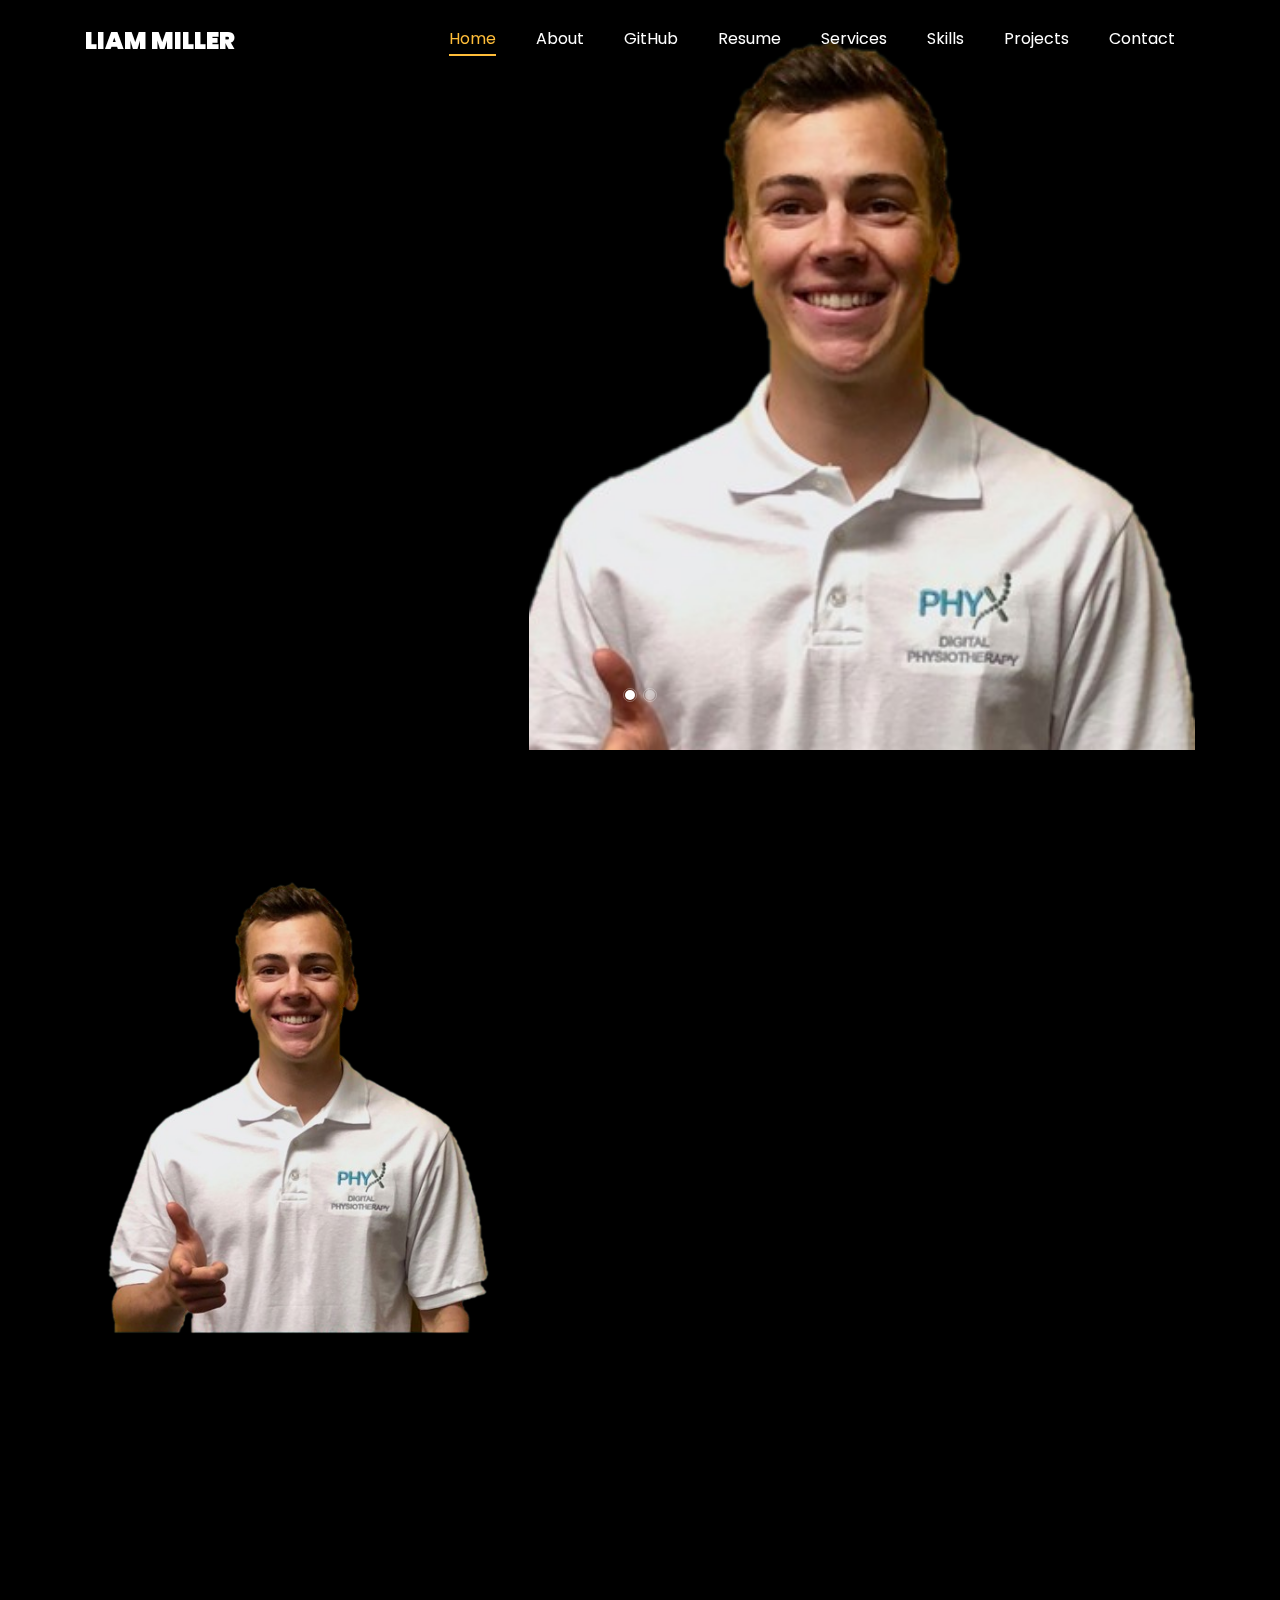
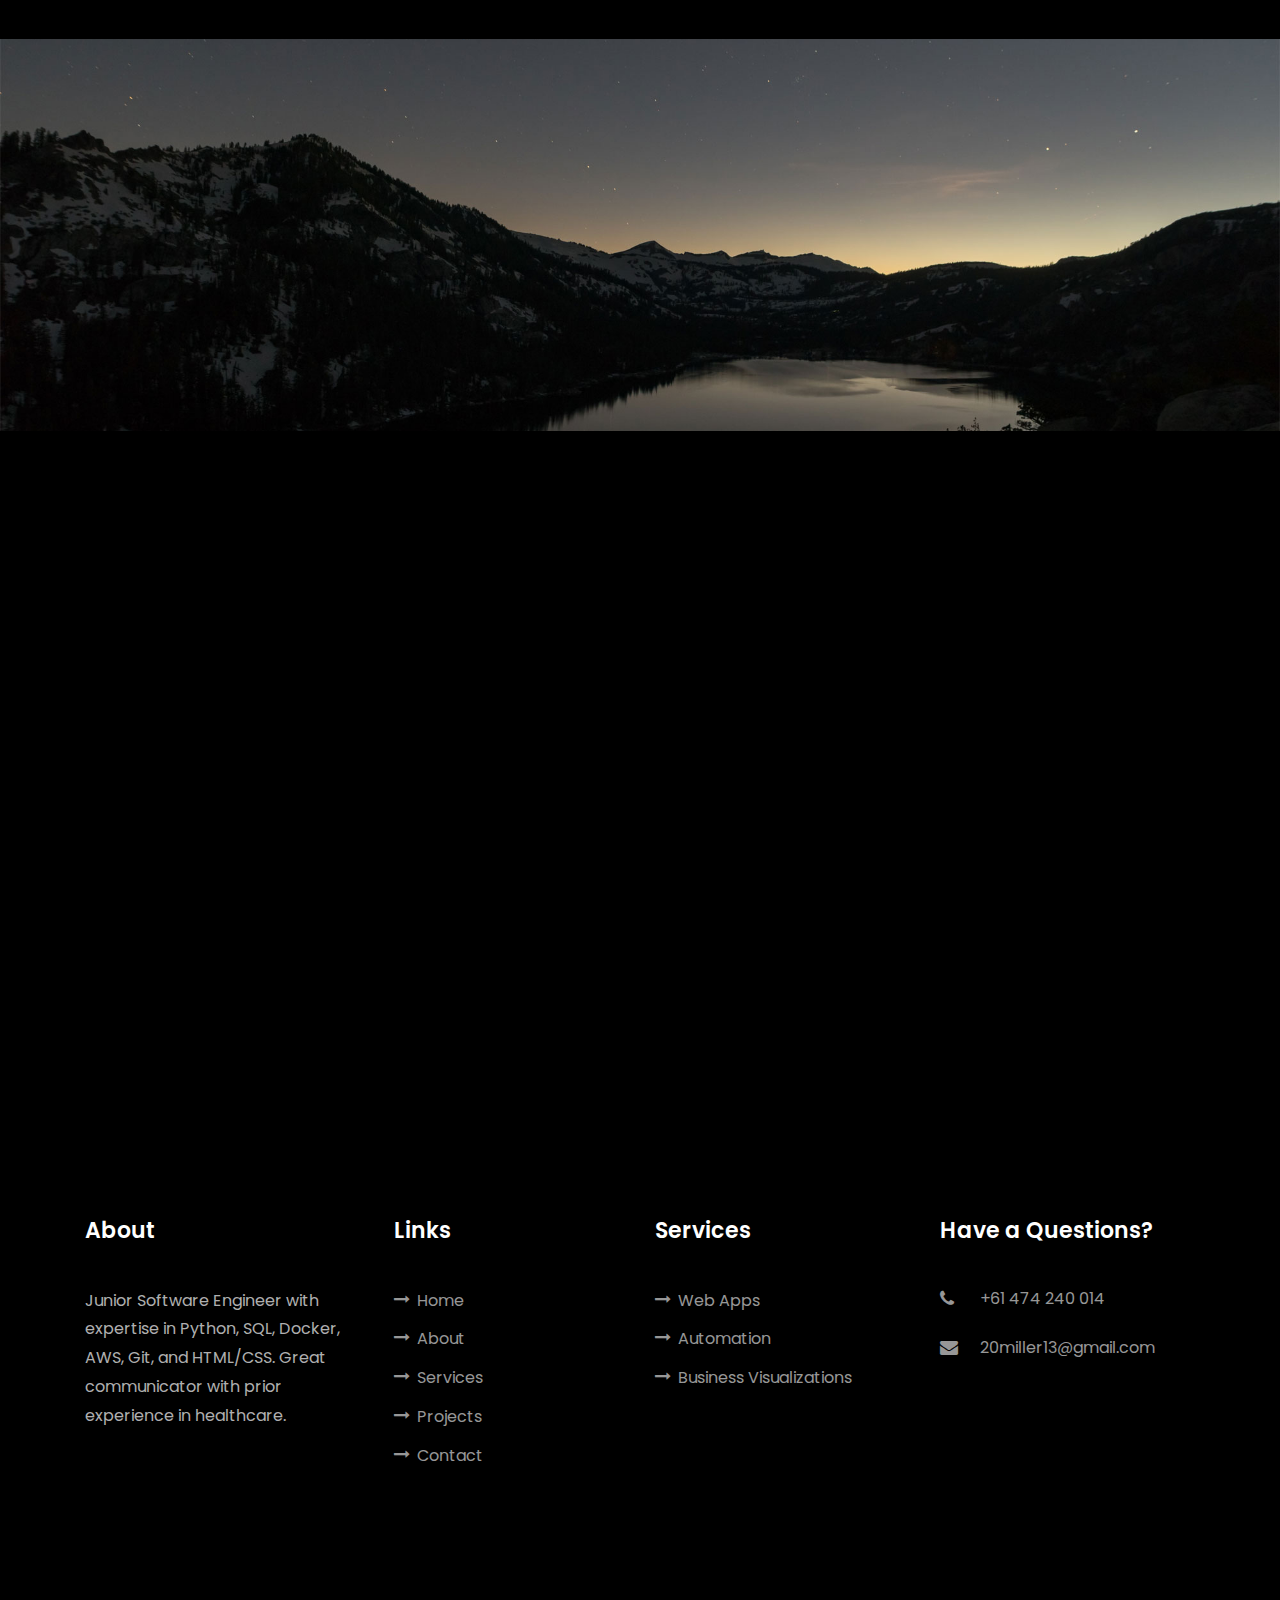
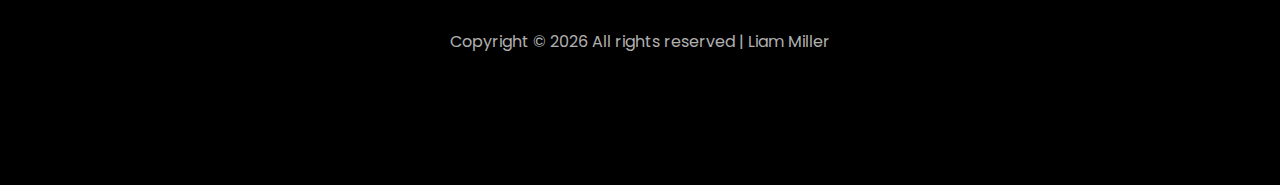
==== index.html @ c11f178f "Fix typo in email" ====
<!DOCTYPE html>
<html lang="en">
  <head>
    <title>Liam Miller - Developer</title>
    <meta charset="utf-8" />
    <meta
      name="viewport"
      content="width=device-width, initial-scale=1, shrink-to-fit=no"
    />

    <link
      href="https://fonts.googleapis.com/css?family=Poppins:100,200,300,400,500,600,700,800,900"
      rel="stylesheet"
    />

    <link rel="stylesheet" href="css/open-iconic-bootstrap.min.css" />
    <link rel="stylesheet" href="css/animate.css" />

    <link rel="stylesheet" href="css/owl.carousel.min.css" />
    <link rel="stylesheet" href="css/owl.theme.default.min.css" />
    <link rel="stylesheet" href="css/magnific-popup.css" />

    <link rel="stylesheet" href="css/aos.css" />

    <link rel="stylesheet" href="css/ionicons.min.css" />

    <link rel="stylesheet" href="css/flaticon.css" />
    <link rel="stylesheet" href="css/icomoon.css" />
    <link rel="stylesheet" href="css/style.css" />
	<link rel="icon" type="image/x-icon" href="images/favicon.ico">

</head>
  <body data-spy="scroll" data-target=".site-navbar-target" data-offset="300">
    <nav
      class="navbar navbar-expand-lg navbar-dark ftco_navbar ftco-navbar-light site-navbar-target"
      id="ftco-navbar"
    >
      <div class="container">
        <a class="navbar-brand" href="index.html">Liam Miller</a>
        <button
          class="navbar-toggler js-fh5co-nav-toggle fh5co-nav-toggle"
          type="button"
          data-toggle="collapse"
          data-target="#ftco-nav"
          aria-controls="ftco-nav"
          aria-expanded="false"
          aria-label="Toggle navigation"
        >
          <span class="oi oi-menu"></span> Menu
        </button>

        <div class="collapse navbar-collapse" id="ftco-nav">
          <ul class="navbar-nav nav ml-auto">
            <li class="nav-item">
              <a href="#home-section" class="nav-link"><span>Home</span></a>
            </li>
            <li class="nav-item">
              <a href="#about-section" class="nav-link"><span>About</span></a>
            </li>
            <li class="nav-item">
              <a href="https://github.com/phyxphysio" target='_blank' class="nav-link"><span>GitHub</span></a>
            </li>
            <li class="nav-item">
              <a href="#resume-section" class="nav-link"><span>Resume</span></a>
            </li>
            <li class="nav-item">
              <a href="#services-section" class="nav-link"
                ><span>Services</span></a
              >
            </li>
            <li class="nav-item">
              <a href="#skills-section" class="nav-link"><span>Skills</span></a>
            </li>
            <li class="nav-item">
              <a href="#projects-section" class="nav-link"
                ><span>Projects</span></a
              >
            </li>
            <li class="nav-item">
              <a href="#contact-section" class="nav-link"
                ><span>Contact</span></a
              >
            </li>
          </ul>
        </div>
      </div>
    </nav>
    <section id="home-section" class="hero">
      <div class="home-slider owl-carousel">
        <div class="slider-item">
          <div class="overlay"></div>
          <div class="container">
            <div
              class="row d-md-flex no-gutters slider-text align-items-end justify-content-end"
              data-scrollax-parent="true"
            >
              <div
                class="one-third js-fullheight order-md-last img"
                style="background-image: url(images/bg_1.png)"
              >
                <div class="overlay"></div>
              </div>
              <div
                class="one-forth d-flex align-items-center ftco-animate"
                data-scrollax=" properties: { translateY: '70%' }"
              >
                <div class="text">
                  <span class="subheading">Hello!</span>
                  <h1 class="mb-4 mt-3">I'm <span>Liam Miller</span></h1>
                  <h2 class="mb-4">A Freelance Software Developer</h2>
                  <p>
                    <a href="#contact-section" class="btn btn-primary py-3 px-4">Hire me</a>
                    <a
                      href="#projects-section"
                      class="btn btn-white btn-outline-white py-3 px-4"
                      >My Projects</a
                    >
                  </p>
                </div>
              </div>
            </div>
          </div>
        </div>

        <div class="slider-item">
          <div class="overlay"></div>
          <div class="container">
            <div
              class="row d-flex no-gutters slider-text align-items-end justify-content-end"
              data-scrollax-parent="true"
            >
              <div
                class="one-third js-fullheight order-md-last img"
                style="background-image: url(images/bg_2.png)"
              >
                <div class="overlay"></div>
              </div>
              <div
                class="one-forth d-flex align-items-center ftco-animate"
                data-scrollax=" properties: { translateY: '70%' }"
              >
                <div class="text">
                  <span class="subheading">Hello!</span>
                  <h1 class="mb-4 mt-3">
                    I'm a <span>software developer</span> based in Sydney
                  </h1>
                  <p>
                    <a href="contact-section" class="btn btn-primary py-3 px-4">Hire me</a>
                    <a
                      href="projects-section"
                      class="btn btn-white btn-outline-white py-3 px-4"
                      >My Projects</a
                    >
                  </p>
                </div>
              </div>
            </div>
          </div>
        </div>
      </div>
    </section>

    <section class="ftco-about img ftco-section ftco-no-pb" id="about-section">
      <div class="container">
        <div class="row d-flex">
          <div class="col-md-6 col-lg-5 d-flex">
            <div class="img-about img d-flex align-items-stretch">
              <div class="overlay"></div>
              <div
                class="img d-flex align-self-stretch align-items-center"
                style="background-image: url(images/bg_1.png)"
              ></div>
            </div>
          </div>
          <div class="col-md-6 col-lg-7 pl-lg-5 pb-5">
            <div class="row justify-content-start pb-3">
              <div class="col-md-12 heading-section ftco-animate">
                <h1 class="big">About</h1>
                <h2 class="mb-4">About Me</h2>
                <p>
                  I'm a Junior Software Engineer with expertise using Python,
                  JavaScript, HTML/CSS, SQL, Docker, AWS, and Git to build web
                  apps, APIs, and visualizations. I love working with others,
                  and have prior experience in healthcare.
                </p>
                <ul class="about-info mt-4 px-md-0 px-2"></ul>
              </div>
            </div>
            <div class="counter-wrap ftco-animate d-flex mt-md-3">
              <div class="text">
                <p class="mb-4">
                  <span class="number" data-number="26	">0</span>
                  <span>Project complete</span>
                </p>
                <p>
                  <a
                    href="static/liam_miller_cv.docx"
                    class="btn btn-primary py-3 px-3"
                    >Download CV</a
                  >
                </p>
              </div>
            </div>
          </div>
        </div>
      </div>
    </section>

    <section class="ftco-section ftco-no-pb" id="resume-section">
      <div class="container">
        <div class="row justify-content-center pb-5">
          <div class="col-md-10 heading-section text-center ftco-animate">
            <h1 class="big big-2">Resume</h1>
            <h2 class="mb-4">Resume</h2>
            <p>
              I’m a Bachelor of Physiotherapy (Honours First Class) graduate
              from the University of Otago with experience writing
              well-designed, modern, and maintainable code.
            </p>
          </div>
        </div>
        <div class="row">
          <div class="col-md-6">
            <div class="resume-wrap ftco-animate">
              <span class="date">2022-Present</span>
              <h2>Freelance Software Developer<br /></h2>
              <span class="position">Sydney, NSW</span>
              <p class="mt-4">
                As a freelance software developer, I specialize in crafting
                tailored web applications that streamline the operations and
                enhance the revenue of local businesses, focusing on
                user-friendly online forms and exclusive content areas. My
                process involves meticulous planning, building, testing, and
                deploying robust web solutions, while maintaining open lines of
                communication with stakeholders to ensure their needs are met.
                Committed to quality, I write clean, efficient, and maintainable
                code, delivering well-designed projects that combine
                functionality with superior design.
              </p>
            </div>
            <div class="resume-wrap ftco-animate">
              <span class="date">2019-2022</span>
              <h2>Founder</h2>
              <span class="position">Phyx Limited</span>
              <p class="mt-4">
                As a startup founder, I spearheaded the design of an innovative
                mobile app delivering customized physiotherapy exercises,
                enhancing patient engagement and rehabilitation outcomes. I
                orchestrated the development of a comprehensive website and CMS,
                coupled with a targeted marketing strategy to expand our user
                base. My role involved active collaboration with a team of
                skilled software developers, guiding the mobile app's
                development and deployment to ensure seamless user experiences
                and high-quality service delivery.
              </p>
            </div>

            <div class="resume-wrap ftco-animate">
              <span class="date">2014-2017</span>
              <h2>
                Bachelor of Physiotherapy <br /><span style="font-style: italic"
                  >Honours First Class</span
                >
              </h2>
              <span class="position">University of Otago</span>
              <p class="mt-4">
                My degree, with its strong emphasis on research, complements my
                tech skills by fostering a deep understanding of literature
                review and synthesis, enhancing my ability to evaluate and
                integrate complex information—a vital skill in software
                development. The hands-on experience with data acquisition and
                manipulation refined my analytical abilities, preparing me to
                handle large datasets and perform data-driven decision-making in
                technology projects. Presenting research results honed my
                communication skills, enabling me to effectively articulate
                complex technical concepts to diverse audiences, a key asset in
                the collaborative world of tech.
              </p>
            </div>
          </div>

          <div class="col-md-6">
            <div class="resume-wrap ftco-animate">
              <span class="date">2020-2023</span>
              <h2>Professional Practice Fellow</h2>
              <span class="position">University of Otago</span>
              <p class="mt-4">
                In my role as a Professional Practice Fellow, I enriched my
                technical skills by educating undergraduate students in
                physiotherapy clinical practices, blending medical knowledge
                with technology in healthcare education. Mentoring junior
                colleagues in clinical and teaching services, I honed my
                leadership and project management skills, crucial for navigating
                the multifaceted tech landscape. Additionally, I played a
                pivotal role in integrating new practice management software,
                enhancing clinic efficiency and digitizing patient data, which
                sharpened my technical acumen in software implementation and
                data management.
              </p>
            </div>
            <div class="resume-wrap ftco-animate">
              <span class="date">2018-2020</span>
              <h2>Physiotherapist</h2>
              <span class="position">Motion Health</span>
              <p class="mt-4">
                My physiotherapy background has uniquely equipped me for
                software development, enhancing my analytical skills and
                precision—key attributes for coding and problem-solving. The
                collaborative and continuous learning environment of healthcare
                has improved my teamwork and adaptability, crucial for
                navigating the dynamic tech landscape. Additionally, managing
                sensitive patient data instilled in me a strong understanding of
                data security, enriching my software projects with robust
                privacy practices.
              </p>
            </div>
          </div>
        </div>
        <div class="row justify-content-center mt-5">
          <div class="col-md-6 text-center ftco-animate">
            <p><a href="#" class="btn btn-primary py-4 px-5">Download CV</a></p>
          </div>
        </div>
      </div>
    </section>

    <section class="ftco-section" id="services-section">
      <div class="container">
        <div class="row justify-content-center py-5 mt-5">
          <div class="col-md-12 heading-section text-center ftco-animate">
            <h1 class="big big-2">Services</h1>
            <h2 class="mb-4">Services</h2>
            <p>
              Grow your business and get more done with custom web applications,
              automation tools, and visulazations.
            </p>
          </div>
        </div>
        <div class="row">
          <div class="col-md-4 text-center d-flex ftco-animate">
            <a href="#contact-section" class="services-1">
              <span class="icon">
                <i class="flaticon-analysis"></i>
              </span>
              <div class="desc">
                <h3 class="mb-5">Web Apps</h3>
              </div>
            </a>
          </div>
          <div class="col-md-4 text-center d-flex ftco-animate">
            <a href="#contact-section" class="services-1">
              <span class="icon">
                <i class="flaticon-flasks"></i>
              </span>
              <div class="desc">
                <h3 class="mb-5">Automation Tools</h3>
              </div>
            </a>
          </div>
          <div class="col-md-4 text-center d-flex ftco-animate">
            <a href="#contact-section" class="services-1">
              <span class="icon">
                <i class="flaticon-ideas"></i>
              </span>
              <div class="desc">
                <h3 class="mb-5">Data Visualizations</h3>
              </div>
            </a>
          </div>
        </div>
      </div>
    </section>

    <section class="ftco-section" id="skills-section">
      <div class="container">
        <div class="row justify-content-center pb-5">
          <div class="col-md-12 heading-section text-center ftco-animate">
            <h1 class="big big-2">Skills</h1>
            <h2 class="mb-4">My Skills</h2>
            <p>
              Includes a variety of coding languages, frameworks, and software
              best-practices.
            </p>
          </div>
        </div>
        <div class="row text-center"">
          <div class="col-md-6 animate-box">
            <div class="progress-wrap ftco-animate">
              <h3>Python</h3>
            </div>
            <div class="progress-wrap ftco-animate">
              <h3>JavaScript</h3>
            </div>
            <div class="progress-wrap ftco-animate">
              <h3>HTML5</h3>
            </div>
            <div class="progress-wrap ftco-animate">
              <h3>CSS</h3>
            </div>
            <div class="progress-wrap ftco-animate">
              <h3>Bash/Zsh</h3>
            </div>
          </div>
          <div class="col-md-6 animate-box">
            <div class="progress-wrap ftco-animate">
              <h3>Docker</h3>
            </div>
            <div class="progress-wrap ftco-animate">
              <h3>AWS</h3>
            </div>
            <div class="progress-wrap ftco-animate">
              <h3>Git</h3>
            </div>
            <div class="progress-wrap ftco-animate">
              <h3>Testing</h3>
            </div>
            <div class="progress-wrap ftco-animate">
              <h3>Documentation</h3>
            </div>
          </div>
            </div>
          </div>
          </div>
        </div>
      </div>
    </section>

    <section class="ftco-section ftco-project" id="projects-section">
      <div class="container">
        <div class="row justify-content-center pb-5">
          <div class="col-md-12 heading-section text-center ftco-animate">
            <h1 class="big big-2">Projects</h1>
            <h2 class="mb-4">My Projects</h2>
            <p>
				Explore the projects that showcase my journey in tech and healthcare, where innovative solutions meet practical applications.
            </p>
          </div>
        </div>
        <div class="row">
          <div class="col-md-4">
            <div
              class="project img ftco-animate d-flex justify-content-center align-items-center"
              style="background-image: url(images/hero.png)"
            >
              <div class="overlay"></div>
              <div class="text text-center p-4">
                <h3><a href="cleaning_business.html">Cleaning Business Website</a></h3>
                <span>Django Web App</span>
              </div>
            </div>
          </div>
          <div class="col-md-8">
            <div
              class="project img ftco-animate d-flex justify-content-center align-items-center"
              style="background-image: url(images/project-5.jpg)"
            >
              <div class="overlay"></div>
              <div class="text text-center p-4">
                <h3><a href="https://github.com/phyxphysio/heroku-blog-app">Dynamic Blog Website</a></h3>
                <span>Flask Web App</span>
              </div>
            </div>
          </div>

          <div class="col-md-8">
            <div
              class="project img ftco-animate d-flex justify-content-center align-items-center"
              style="background-image: url(images/plane.jpeg)"
            >
              <div class="overlay"></div>
              <div class="text text-center p-4">
                <h3><a href="https://github.com/phyxphysio/flights_deal_alert">Flight Deals API</a></h3>
                <span>Automation &amp; APIs</span>
              </div>
            </div>

            <div
              class="project img ftco-animate d-flex justify-content-center align-items-center"
              style="background-image: url(images/cafe.jpeg)"
            >
              <div class="overlay"></div>
              <div class="text text-center p-4">
                <h3><a href="https://github.com/phyxphysio/cafe-api">Cafe Information API</a></h3>
                <span>RESTful API</span>
              </div>
            </div>
          </div>
          <div class="col-md-4">
            <div class="row">
              <div class="col-md-12">
                <div
                  class="project img ftco-animate d-flex justify-content-center align-items-center"
                  style="background-image: url(images/exercise.jpeg)"
                >
                  <div class="overlay"></div>
                  <div class="text text-center p-4">
                    <h3><a href="https://github.com/phyxphysio/exercise_recommendation_tool">Exercise Recommendation Tool</a></h3>
                    <span>Data Science</span>
                  </div>
                </div>
              </div>
              <div class="col-md-12">
                <div
                  class="project img ftco-animate d-flex justify-content-center align-items-center"
                  style="background-image: url(images/surf.jpeg)"
                >
                  <div class="overlay"></div>
                  <div class="text text-center p-4">
                    <h3><a href="https://github.com/phyxphysio/surf_comp_game">Surfing Competition</a></h3>
                    <span>Pytho Game</span>
                  </div>
                </div>
              </div>
            </div>
          </div>
        </div>
      </div>
    </section>


    <section
      class="ftco-section ftco-no-pt ftco-no-pb ftco-counter img"
      id="section-counter"
    >
      <div class="container">
        <div class="row d-md-flex align-items-center">
          <div
            class="col-md d-flex justify-content-center counter-wrap ftco-animate"
          >
            <div class="block-18">
              <div class="text">
                <strong class="number" data-number="2">0</strong>
                <span>Years</span>
              </div>
            </div>
          </div>
          <div
            class="col-md d-flex justify-content-center counter-wrap ftco-animate"
          >
            <div class="block-18">
              <div class="text">
                <strong class="number" data-number="26">0</strong>
                <span>Complete Projects</span>
              </div>
            </div>
          </div>
          <div
            class="col-md d-flex justify-content-center counter-wrap ftco-animate"
          >
            <div class="block-18">
              <div class="text">
                <strong class="number" data-number="5">0</strong>
                <span>Happy Customers</span>
              </div>
            </div>
          </div>
          <div
            class="col-md d-flex justify-content-center counter-wrap ftco-animate"
          >
            <div class="block-18">
              <div class="text">
                <strong class="number" data-number="100">0</strong>
                <span>Cups of coffee</span>
              </div>
            </div>
          </div>
        </div>
      </div>
    </section>

    <section
      class="ftco-section ftco-hireme img margin-top"
      style="background-image: url(images/bg_1.jpg)"
    >
      <div class="container">
        <div class="row justify-content-center">
          <div class="col-md-7 ftco-animate text-center">
            <h2>I'm <span>Available</span> for hire</h2>
            
            <p class="mb-0">
              <a href="#contact-section" class="btn btn-primary py-3 px-5">Get in touch</a>
            </p>
          </div>
        </div>
      </div>
    </section>

    <section
      class="ftco-section contact-section ftco-no-pb"
      id="contact-section"
    >
      <div class="container">
        <div class="row justify-content-center mb-5 pb-3">
          <div class="col-md-7 heading-section text-center ftco-animate">
            <h1 class="big big-2">Contact</h1>
            <h2 class="mb-4">Contact Me</h2>
            <p>
				Get in touch to discuss opportunities, collaborations, or just to say hello!
            </p>
          </div>
        </div>

        <div class="row d-flex contact-info mb-5">
          <div class="col-md-6 col-lg-3 d-flex ftco-animate">
            <div class="align-self-stretch box p-4 text-center">
              <div
                class="icon d-flex align-items-center justify-content-center"
              >
                <span class="icon-map-signs"></span>
              </div>
              <h3 class="mb-4">Address</h3>
              <p>15 Wentworth Street, Manly NSW, 2095</p>
            </div>
          </div>
          <div class="col-md-6 col-lg-3 d-flex ftco-animate">
            <div class="align-self-stretch box p-4 text-center">
              <div
                class="icon d-flex align-items-center justify-content-center"
              >
                <span class="icon-phone2"></span>
              </div>
              <h3 class="mb-4">Contact Number</h3>
              <p><a href="tel://1234567920">+ 61 474 240 014</a></p>
            </div>
          </div>
          <div class="col-md-6 col-lg-3 d-flex ftco-animate">
            <div class="align-self-stretch box p-4 text-center">
              <div
                class="icon d-flex align-items-center justify-content-center"
              >
                <span class="icon-paper-plane"></span>
              </div>
              <h3 class="mb-4">Email Address</h3>
              <p><a href="mailto:20miller13@gmail.com">20miller13@gmail.com</a></p>
            </div>
          </div>
          <div class="col-md-6 col-lg-3 d-flex ftco-animate">
            <div class="align-self-stretch box p-4 text-center">
              <div
                class="icon d-flex align-items-center justify-content-center"
              >
                <span class="icon-globe"></span>
              </div>
              <h3 class="mb-4">Website</h3>
              <p><a href="liammiller.net">liammiller.net</a></p>
            </div>
          </div>
        </div>

      </div>
    </section>

    <footer class="ftco-footer ftco-section">
      <div class="container">
        <div class="row mb-5">
          <div class="col-md">
            <div class="ftco-footer-widget mb-4">
              <h2 class="ftco-heading-2">About</h2>
              <p>
                Junior Software Engineer with expertise in Python, SQL, Docker, AWS, Git, and HTML/CSS. Great communicator with prior experience in healthcare.
              </p>
              <ul
                class="ftco-footer-social list-unstyled float-md-left float-lft mt-5"
              >
                <li class="ftco-animate">
                  <a href="https://www.linkedin.com/in/liam-miller-336060bb/"><span class="icon-linkedin"></span></a>
                </li>
                <li class="ftco-animate">
                  <a href="https://www.github.com/phyxphysio"><span class="icon-github"></span></a>
                </li>
                <li class="ftco-animate">
                  <a href="https://www.facebook.com/liam.miller.560"><span class="icon-facebook"></span></a>
                </li>
              </ul>
            </div>
          </div>
          <div class="col-md">
            <div class="ftco-footer-widget mb-4 ml-md-4">
              <h2 class="ftco-heading-2">Links</h2>
              <ul class="list-unstyled">
                <li>
                  <a href="#"
                    ><span class="icon-long-arrow-right mr-2"></span>Home</a
                  >
                </li>
                <li>
                  <a href="#"
                    ><span class="icon-long-arrow-right mr-2"></span>About</a
                  >
                </li>
                <li>
                  <a href="#"
                    ><span class="icon-long-arrow-right mr-2"></span>Services</a
                  >
                </li>
                <li>
                  <a href="#"
                    ><span class="icon-long-arrow-right mr-2"></span>Projects</a
                  >
                </li>
                <li>
                  <a href="#"
                    ><span class="icon-long-arrow-right mr-2"></span>Contact</a
                  >
                </li>
              </ul>
            </div>
          </div>
          <div class="col-md">
            <div class="ftco-footer-widget mb-4">
              <h2 class="ftco-heading-2">Services</h2>
              <ul class="list-unstyled">
                <li>
                  <a href="#services-section"
                    ><span class="icon-long-arrow-right mr-2"></span>Web
                    Apps</a
                  >
                </li>
                <li>
                  <a href="#services-section"
                    ><span class="icon-long-arrow-right mr-2"></span>Automation</a
                  >
                </li>
                <li>
                  <a href="#services-section"
                    ><span class="icon-long-arrow-right mr-2"></span>Business Visualizations</a
                  >
                </li>
              </ul>
            </div>
          </div>
          <div class="col-md">
            <div class="ftco-footer-widget mb-4">
              <h2 class="ftco-heading-2">Have a Questions?</h2>
              <div class="block-23 mb-3">
                <ul>
                  <li>
                    <a href="#"
                      ><span class="icon icon-phone"></span
                      ><span class="text">+61 474 240 014</span></a
                    >
                  </li>
                  <li>
                    <a href="#"
                      ><span class="icon icon-envelope"></span
                      ><span class="text">20miller13@gmail.com</span></a
                    >
                  </li>
                </ul>
              </div>
            </div>
          </div>
        </div>
        <div class="row">
          <div class="col-md-12 text-center">
            <p>
              <!-- Link back to Colorlib can't be removed. Template is licensed under CC BY 3.0. -->
              Copyright &copy;
              <script>
                document.write(new Date().getFullYear());
              </script>
              All rights reserved | Liam Miller
              <!-- Link back to Colorlib can't be removed. Template is licensed under CC BY 3.0. -->
            </p>
          </div>
        </div>
      </div>
    </footer>

    <!-- loader -->
    <div id="ftco-loader" class="show fullscreen">
      <svg class="circular" width="48px" height="48px">
        <circle
          class="path-bg"
          cx="24"
          cy="24"
          r="22"
          fill="none"
          stroke-width="4"
          stroke="#eeeeee"
        />
        <circle
          class="path"
          cx="24"
          cy="24"
          r="22"
          fill="none"
          stroke-width="4"
          stroke-miterlimit="10"
          stroke="#F96D00"
        />
      </svg>
    </div>

    <script src="js/jquery.min.js"></script>
    <script src="js/jquery-migrate-3.0.1.min.js"></script>
    <script src="js/popper.min.js"></script>
    <script src="js/bootstrap.min.js"></script>
    <script src="js/jquery.easing.1.3.js"></script>
    <script src="js/jquery.waypoints.min.js"></script>
    <script src="js/jquery.stellar.min.js"></script>
    <script src="js/owl.carousel.min.js"></script>
    <script src="js/jquery.magnific-popup.min.js"></script>
    <script src="js/aos.js"></script>
    <script src="js/jquery.animateNumber.min.js"></script>
    <script src="js/scrollax.min.js"></script>

    <script src="js/main.js"></script>
  </body>
</html>
---- css/flaticon.css ----
/*
  	Flaticon icon font: Flaticon
  	Creation date: 04/01/2019 13:45
  	*/


@font-face {
  font-family: "Flaticon";
  src: url("../fonts/flaticon/font/Flaticon.eot");
  src: url("../fonts/flaticon/font/Flaticon.eot?#iefix") format("embedded-opentype"),
       url("../fonts/flaticon/font/Flaticon.woff") format("woff"),
       url("../fonts/flaticon/font/Flaticon.ttf") format("truetype"),
       url("../fonts/flaticon/font/Flaticon.svg#Flaticon") format("svg");
  font-weight: normal;
  font-style: normal;
}

@media screen and (-webkit-min-device-pixel-ratio:0) {
  @font-face {
    font-family: "Flaticon";
    src: url("../fonts/flaticon/font/Flaticon.svg#Flaticon") format("svg");
  }
}

[class^="flaticon-"]:before, [class*=" flaticon-"]:before,
[class^="flaticon-"]:after, [class*=" flaticon-"]:after {   
  font-family: Flaticon;
  font-style: normal;
  font-weight: normal;
  font-variant: normal;
  text-transform: none;
  line-height: 1;

  /* Better Font Rendering =========== */
  -webkit-font-smoothing: antialiased;
  -moz-osx-font-smoothing: grayscale;
}

.flaticon-ideas:before { content: "\f100"; }
.flaticon-flasks:before { content: "\f101"; }
.flaticon-analysis:before { content: "\f102"; }
.flaticon-ux-design:before { content: "\f103"; }
.flaticon-web-design:before { content: "\f104"; }
.flaticon-idea:before { content: "\f105"; }
.flaticon-innovation:before { content: "\f106"; }
---- css/icomoon.css ----
@font-face {
  font-family: 'icomoon';
  src:  url('../fonts/icomoon/icomoon.eot?6tt51o');
  src:  url('../fonts/icomoon/icomoon.eot?6tt51o#iefix') format('embedded-opentype'),
    url('../fonts/icomoon/icomoon.ttf?6tt51o') format('truetype'),
    url('../fonts/icomoon/icomoon.woff?6tt51o') format('woff'),
    url('../fonts/icomoon/icomoon.svg?6tt51o#icomoon') format('svg');
  font-weight: normal;
  font-style: normal;
}

[class^="icon-"], [class*=" icon-"] {
  /* use !important to prevent issues with browser extensions that change fonts */
  font-family: 'icomoon' !important;
  speak: none;
  font-style: normal;
  font-weight: normal;
  font-variant: normal;
  text-transform: none;
  line-height: 1;

  /* Better Font Rendering =========== */
  -webkit-font-smoothing: antialiased;
  -moz-osx-font-smoothing: grayscale;
}

.icon-asterisk:before {
  content: "\f069";
}
.icon-plus:before {
  content: "\f067";
}
.icon-question:before {
  content: "\f128";
}
.icon-minus:before {
  content: "\f068";
}
.icon-glass:before {
  content: "\f000";
}
.icon-music:before {
  content: "\f001";
}
.icon-search:before {
  content: "\f002";
}
.icon-envelope-o:before {
  content: "\f003";
}
.icon-heart:before {
  content: "\f004";
}
.icon-star:before {
  content: "\f005";
}
.icon-star-o:before {
  content: "\f006";
}
.icon-user:before {
  content: "\f007";
}
.icon-film:before {
  content: "\f008";
}
.icon-th-large:before {
  content: "\f009";
}
.icon-th:before {
  content: "\f00a";
}
.icon-th-list:before {
  content: "\f00b";
}
.icon-check:before {
  content: "\f00c";
}
.icon-close:before {
  content: "\f00d";
}
.icon-remove:before {
  content: "\f00d";
}
.icon-times:before {
  content: "\f00d";
}
.icon-search-plus:before {
  content: "\f00e";
}
.icon-search-minus:before {
  content: "\f010";
}
.icon-power-off:before {
  content: "\f011";
}
.icon-signal:before {
  content: "\f012";
}
.icon-cog:before {
  content: "\f013";
}
.icon-gear:before {
  content: "\f013";
}
.icon-trash-o:before {
  content: "\f014";
}
.icon-home:before {
  content: "\f015";
}
.icon-file-o:before {
  content: "\f016";
}
.icon-clock-o:before {
  content: "\f017";
}
.icon-road:before {
  content: "\f018";
}
.icon-download:before {
  content: "\f019";
}
.icon-arrow-circle-o-down:before {
  content: "\f01a";
}
.icon-arrow-circle-o-up:before {
  content: "\f01b";
}
.icon-inbox:before {
  content: "\f01c";
}
.icon-play-circle-o:before {
  content: "\f01d";
}
.icon-repeat:before {
  content: "\f01e";
}
.icon-rotate-right:before {
  content: "\f01e";
}
.icon-refresh:before {
  content: "\f021";
}
.icon-list-alt:before {
  content: "\f022";
}
.icon-lock:before {
  content: "\f023";
}
.icon-flag:before {
  content: "\f024";
}
.icon-headphones:before {
  content: "\f025";
}
.icon-volume-off:before {
  content: "\f026";
}
.icon-volume-down:before {
  content: "\f027";
}
.icon-volume-up:before {
  content: "\f028";
}
.icon-qrcode:before {
  content: "\f029";
}
.icon-barcode:before {
  content: "\f02a";
}
.icon-tag:before {
  content: "\f02b";
}
.icon-tags:before {
  content: "\f02c";
}
.icon-book:before {
  content: "\f02d";
}
.icon-bookmark:before {
  content: "\f02e";
}
.icon-print:before {
  content: "\f02f";
}
.icon-camera:before {
  content: "\f030";
}
.icon-font:before {
  content: "\f031";
}
.icon-bold:before {
  content: "\f032";
}
.icon-italic:before {
  content: "\f033";
}
.icon-text-height:before {
  content: "\f034";
}
.icon-text-width:before {
  content: "\f035";
}
.icon-align-left:before {
  content: "\f036";
}
.icon-align-center:before {
  content: "\f037";
}
.icon-align-right:before {
  content: "\f038";
}
.icon-align-justify:before {
  content: "\f039";
}
.icon-list:before {
  content: "\f03a";
}
.icon-dedent:before {
  content: "\f03b";
}
.icon-outdent:before {
  content: "\f03b";
}
.icon-indent:before {
  content: "\f03c";
}
.icon-video-camera:before {
  content: "\f03d";
}
.icon-image:before {
  content: "\f03e";
}
.icon-photo:before {
  content: "\f03e";
}
.icon-picture-o:before {
  content: "\f03e";
}
.icon-pencil:before {
  content: "\f040";
}
.icon-map-marker:before {
  content: "\f041";
}
.icon-adjust:before {
  content: "\f042";
}
.icon-tint:before {
  content: "\f043";
}
.icon-edit:before {
  content: "\f044";
}
.icon-pencil-square-o:before {
  content: "\f044";
}
.icon-share-square-o:before {
  content: "\f045";
}
.icon-check-square-o:before {
  content: "\f046";
}
.icon-arrows:before {
  content: "\f047";
}
.icon-step-backward:before {
  content: "\f048";
}
.icon-fast-backward:before {
  content: "\f049";
}
.icon-backward:before {
  content: "\f04a";
}
.icon-play:before {
  content: "\f04b";
}
.icon-pause:before {
  content: "\f04c";
}
.icon-stop:before {
  content: "\f04d";
}
.icon-forward:before {
  content: "\f04e";
}
.icon-fast-forward:before {
  content: "\f050";
}
.icon-step-forward:before {
  content: "\f051";
}
.icon-eject:before {
  content: "\f052";
}
.icon-chevron-left:before {
  content: "\f053";
}
.icon-chevron-right:before {
  content: "\f054";
}
.icon-plus-circle:before {
  content: "\f055";
}
.icon-minus-circle:before {
  content: "\f056";
}
.icon-times-circle:before {
  content: "\f057";
}
.icon-check-circle:before {
  content: "\f058";
}
.icon-question-circle:before {
  content: "\f059";
}
.icon-info-circle:before {
  content: "\f05a";
}
.icon-crosshairs:before {
  content: "\f05b";
}
.icon-times-circle-o:before {
  content: "\f05c";
}
.icon-check-circle-o:before {
  content: "\f05d";
}
.icon-ban:before {
  content: "\f05e";
}
.icon-arrow-left:before {
  content: "\f060";
}
.icon-arrow-right:before {
  content: "\f061";
}
.icon-arrow-up:before {
  content: "\f062";
}
.icon-arrow-down:before {
  content: "\f063";
}
.icon-mail-forward:before {
  content: "\f064";
}
.icon-share:before {
  content: "\f064";
}
.icon-expand:before {
  content: "\f065";
}
.icon-compress:before {
  content: "\f066";
}
.icon-exclamation-circle:before {
  content: "\f06a";
}
.icon-gift:before {
  content: "\f06b";
}
.icon-leaf:before {
  content: "\f06c";
}
.icon-fire:before {
  content: "\f06d";
}
.icon-eye:before {
  content: "\f06e";
}
.icon-eye-slash:before {
  content: "\f070";
}
.icon-exclamation-triangle:before {
  content: "\f071";
}
.icon-warning:before {
  content: "\f071";
}
.icon-plane:before {
  content: "\f072";
}
.icon-calendar:before {
  content: "\f073";
}
.icon-random:before {
  content: "\f074";
}
.icon-comment:before {
  content: "\f075";
}
.icon-magnet:before {
  content: "\f076";
}
.icon-chevron-up:before {
  content: "\f077";
}
.icon-chevron-down:before {
  content: "\f078";
}
.icon-retweet:before {
  content: "\f079";
}
.icon-shopping-cart:before {
  content: "\f07a";
}
.icon-folder:before {
  content: "\f07b";
}
.icon-folder-open:before {
  content: "\f07c";
}
.icon-arrows-v:before {
  content: "\f07d";
}
.icon-arrows-h:before {
  content: "\f07e";
}
.icon-bar-chart:before {
  content: "\f080";
}
.icon-bar-chart-o:before {
  content: "\f080";
}
.icon-twitter-square:before {
  content: "\f081";
}
.icon-facebook-square:before {
  content: "\f082";
}
.icon-camera-retro:before {
  content: "\f083";
}
.icon-key:before {
  content: "\f084";
}
.icon-cogs:before {
  content: "\f085";
}
.icon-gears:before {
  content: "\f085";
}
.icon-comments:before {
  content: "\f086";
}
.icon-thumbs-o-up:before {
  content: "\f087";
}
.icon-thumbs-o-down:before {
  content: "\f088";
}
.icon-star-half:before {
  content: "\f089";
}
.icon-heart-o:before {
  content: "\f08a";
}
.icon-sign-out:before {
  content: "\f08b";
}
.icon-linkedin-square:before {
  content: "\f08c";
}
.icon-thumb-tack:before {
  content: "\f08d";
}
.icon-external-link:before {
  content: "\f08e";
}
.icon-sign-in:before {
  content: "\f090";
}
.icon-trophy:before {
  content: "\f091";
}
.icon-github-square:before {
  content: "\f092";
}
.icon-upload:before {
  content: "\f093";
}
.icon-lemon-o:before {
  content: "\f094";
}
.icon-phone:before {
  content: "\f095";
}
.icon-square-o:before {
  content: "\f096";
}
.icon-bookmark-o:before {
  content: "\f097";
}
.icon-phone-square:before {
  content: "\f098";
}
.icon-twitter:before {
  content: "\f099";
}
.icon-facebook:before {
  content: "\f09a";
}
.icon-facebook-f:before {
  content: "\f09a";
}
.icon-github:before {
  content: "\f09b";
}
.icon-unlock:before {
  content: "\f09c";
}
.icon-credit-card:before {
  content: "\f09d";
}
.icon-feed:before {
  content: "\f09e";
}
.icon-rss:before {
  content: "\f09e";
}
.icon-hdd-o:before {
  content: "\f0a0";
}
.icon-bullhorn:before {
  content: "\f0a1";
}
.icon-bell-o:before {
  content: "\f0a2";
}
.icon-certificate:before {
  content: "\f0a3";
}
.icon-hand-o-right:before {
  content: "\f0a4";
}
.icon-hand-o-left:before {
  content: "\f0a5";
}
.icon-hand-o-up:before {
  content: "\f0a6";
}
.icon-hand-o-down:before {
  content: "\f0a7";
}
.icon-arrow-circle-left:before {
  content: "\f0a8";
}
.icon-arrow-circle-right:before {
  content: "\f0a9";
}
.icon-arrow-circle-up:before {
  content: "\f0aa";
}
.icon-arrow-circle-down:before {
  content: "\f0ab";
}
.icon-globe:before {
  content: "\f0ac";
}
.icon-wrench:before {
  content: "\f0ad";
}
.icon-tasks:before {
  content: "\f0ae";
}
.icon-filter:before {
  content: "\f0b0";
}
.icon-briefcase:before {
  content: "\f0b1";
}
.icon-arrows-alt:before {
  content: "\f0b2";
}
.icon-group:before {
  content: "\f0c0";
}
.icon-users:before {
  content: "\f0c0";
}
.icon-chain:before {
  content: "\f0c1";
}
.icon-link:before {
  content: "\f0c1";
}
.icon-cloud:before {
  content: "\f0c2";
}
.icon-flask:before {
  content: "\f0c3";
}
.icon-cut:before {
  content: "\f0c4";
}
.icon-scissors:before {
  content: "\f0c4";
}
.icon-copy:before {
  content: "\f0c5";
}
.icon-files-o:before {
  content: "\f0c5";
}
.icon-paperclip:before {
  content: "\f0c6";
}
.icon-floppy-o:before {
  content: "\f0c7";
}
.icon-save:before {
  content: "\f0c7";
}
.icon-square:before {
  content: "\f0c8";
}
.icon-bars:before {
  content: "\f0c9";
}
.icon-navicon:before {
  content: "\f0c9";
}
.icon-reorder:before {
  content: "\f0c9";
}
.icon-list-ul:before {
  content: "\f0ca";
}
.icon-list-ol:before {
  content: "\f0cb";
}
.icon-strikethrough:before {
  content: "\f0cc";
}
.icon-underline:before {
  content: "\f0cd";
}
.icon-table:before {
  content: "\f0ce";
}
.icon-magic:before {
  content: "\f0d0";
}
.icon-truck:before {
  content: "\f0d1";
}
.icon-pinterest:before {
  content: "\f0d2";
}
.icon-pinterest-square:before {
  content: "\f0d3";
}
.icon-google-plus-square:before {
  content: "\f0d4";
}
.icon-google-plus:before {
  content: "\f0d5";
}
.icon-money:before {
  content: "\f0d6";
}
.icon-caret-down:before {
  content: "\f0d7";
}
.icon-caret-up:before {
  content: "\f0d8";
}
.icon-caret-left:before {
  content: "\f0d9";
}
.icon-caret-right:before {
  content: "\f0da";
}
.icon-columns:before {
  content: "\f0db";
}
.icon-sort:before {
  content: "\f0dc";
}
.icon-unsorted:before {
  content: "\f0dc";
}
.icon-sort-desc:before {
  content: "\f0dd";
}
.icon-sort-down:before {
  content: "\f0dd";
}
.icon-sort-asc:before {
  content: "\f0de";
}
.icon-sort-up:before {
  content: "\f0de";
}
.icon-envelope:before {
  content: "\f0e0";
}
.icon-linkedin:before {
  content: "\f0e1";
}
.icon-rotate-left:before {
  content: "\f0e2";
}
.icon-undo:before {
  content: "\f0e2";
}
.icon-gavel:before {
  content: "\f0e3";
}
.icon-legal:before {
  content: "\f0e3";
}
.icon-dashboard:before {
  content: "\f0e4";
}
.icon-tachometer:before {
  content: "\f0e4";
}
.icon-comment-o:before {
  content: "\f0e5";
}
.icon-comments-o:before {
  content: "\f0e6";
}
.icon-bolt:before {
  content: "\f0e7";
}
.icon-flash:before {
  content: "\f0e7";
}
.icon-sitemap:before {
  content: "\f0e8";
}
.icon-umbrella:before {
  content: "\f0e9";
}
.icon-clipboard:before {
  content: "\f0ea";
}
.icon-paste:before {
  content: "\f0ea";
}
.icon-lightbulb-o:before {
  content: "\f0eb";
}
.icon-exchange:before {
  content: "\f0ec";
}
.icon-cloud-download:before {
  content: "\f0ed";
}
.icon-cloud-upload:before {
  content: "\f0ee";
}
.icon-user-md:before {
  content: "\f0f0";
}
.icon-stethoscope:before {
  content: "\f0f1";
}
.icon-suitcase:before {
  content: "\f0f2";
}
.icon-bell:before {
  content: "\f0f3";
}
.icon-coffee:before {
  content: "\f0f4";
}
.icon-cutlery:before {
  content: "\f0f5";
}
.icon-file-text-o:before {
  content: "\f0f6";
}
.icon-building-o:before {
  content: "\f0f7";
}
.icon-hospital-o:before {
  content: "\f0f8";
}
.icon-ambulance:before {
  content: "\f0f9";
}
.icon-medkit:before {
  content: "\f0fa";
}
.icon-fighter-jet:before {
  content: "\f0fb";
}
.icon-beer:before {
  content: "\f0fc";
}
.icon-h-square:before {
  content: "\f0fd";
}
.icon-plus-square:before {
  content: "\f0fe";
}
.icon-angle-double-left:before {
  content: "\f100";
}
.icon-angle-double-right:before {
  content: "\f101";
}
.icon-angle-double-up:before {
  content: "\f102";
}
.icon-angle-double-down:before {
  content: "\f103";
}
.icon-angle-left:before {
  content: "\f104";
}
.icon-angle-right:before {
  content: "\f105";
}
.icon-angle-up:before {
  content: "\f106";
}
.icon-angle-down:before {
  content: "\f107";
}
.icon-desktop:before {
  content: "\f108";
}
.icon-laptop:before {
  content: "\f109";
}
.icon-tablet:before {
  content: "\f10a";
}
.icon-mobile:before {
  content: "\f10b";
}
.icon-mobile-phone:before {
  content: "\f10b";
}
.icon-circle-o:before {
  content: "\f10c";
}
.icon-quote-left:before {
  content: "\f10d";
}
.icon-quote-right:before {
  content: "\f10e";
}
.icon-spinner:before {
  content: "\f110";
}
.icon-circle:before {
  content: "\f111";
}
.icon-mail-reply:before {
  content: "\f112";
}
.icon-reply:before {
  content: "\f112";
}
.icon-github-alt:before {
  content: "\f113";
}
.icon-folder-o:before {
  content: "\f114";
}
.icon-folder-open-o:before {
  content: "\f115";
}
.icon-smile-o:before {
  content: "\f118";
}
.icon-frown-o:before {
  content: "\f119";
}
.icon-meh-o:before {
  content: "\f11a";
}
.icon-gamepad:before {
  content: "\f11b";
}
.icon-keyboard-o:before {
  content: "\f11c";
}
.icon-flag-o:before {
  content: "\f11d";
}
.icon-flag-checkered:before {
  content: "\f11e";
}
.icon-terminal:before {
  content: "\f120";
}
.icon-code:before {
  content: "\f121";
}
.icon-mail-reply-all:before {
  content: "\f122";
}
.icon-reply-all:before {
  content: "\f122";
}
.icon-star-half-empty:before {
  content: "\f123";
}
.icon-star-half-full:before {
  content: "\f123";
}
.icon-star-half-o:before {
  content: "\f123";
}
.icon-location-arrow:before {
  content: "\f124";
}
.icon-crop:before {
  content: "\f125";
}
.icon-code-fork:before {
  content: "\f126";
}
.icon-chain-broken:before {
  content: "\f127";
}
.icon-unlink:before {
  content: "\f127";
}
.icon-info:before {
  content: "\f129";
}
.icon-exclamation:before {
  content: "\f12a";
}
.icon-superscript:before {
  content: "\f12b";
}
.icon-subscript:before {
  content: "\f12c";
}
.icon-eraser:before {
  content: "\f12d";
}
.icon-puzzle-piece:before {
  content: "\f12e";
}
.icon-microphone:before {
  content: "\f130";
}
.icon-microphone-slash:before {
  content: "\f131";
}
.icon-shield:before {
  content: "\f132";
}
.icon-calendar-o:before {
  content: "\f133";
}
.icon-fire-extinguisher:before {
  content: "\f134";
}
.icon-rocket:before {
  content: "\f135";
}
.icon-maxcdn:before {
  content: "\f136";
}
.icon-chevron-circle-left:before {
  content: "\f137";
}
.icon-chevron-circle-right:before {
  content: "\f138";
}
.icon-chevron-circle-up:before {
  content: "\f139";
}
.icon-chevron-circle-down:before {
  content: "\f13a";
}
.icon-html5:before {
  content: "\f13b";
}
.icon-css3:before {
  content: "\f13c";
}
.icon-anchor:before {
  content: "\f13d";
}
.icon-unlock-alt:before {
  content: "\f13e";
}
.icon-bullseye:before {
  content: "\f140";
}
.icon-ellipsis-h:before {
  content: "\f141";
}
.icon-ellipsis-v:before {
  content: "\f142";
}
.icon-rss-square:before {
  content: "\f143";
}
.icon-play-circle:before {
  content: "\f144";
}
.icon-ticket:before {
  content: "\f145";
}
.icon-minus-square:before {
  content: "\f146";
}
.icon-minus-square-o:before {
  content: "\f147";
}
.icon-level-up:before {
  content: "\f148";
}
.icon-level-down:before {
  content: "\f149";
}
.icon-check-square:before {
  content: "\f14a";
}
.icon-pencil-square:before {
  content: "\f14b";
}
.icon-external-link-square:before {
  content: "\f14c";
}
.icon-share-square:before {
  content: "\f14d";
}
.icon-compass:before {
  content: "\f14e";
}
.icon-caret-square-o-down:before {
  content: "\f150";
}
.icon-toggle-down:before {
  content: "\f150";
}
.icon-caret-square-o-up:before {
  content: "\f151";
}
.icon-toggle-up:before {
  content: "\f151";
}
.icon-caret-square-o-right:before {
  content: "\f152";
}
.icon-toggle-right:before {
  content: "\f152";
}
.icon-eur:before {
  content: "\f153";
}
.icon-euro:before {
  content: "\f153";
}
.icon-gbp:before {
  content: "\f154";
}
.icon-dollar:before {
  content: "\f155";
}
.icon-usd:before {
  content: "\f155";
}
.icon-inr:before {
  content: "\f156";
}
.icon-rupee:before {
  content: "\f156";
}
.icon-cny:before {
  content: "\f157";
}
.icon-jpy:before {
  content: "\f157";
}
.icon-rmb:before {
  content: "\f157";
}
.icon-yen:before {
  content: "\f157";
}
.icon-rouble:before {
  content: "\f158";
}
.icon-rub:before {
  content: "\f158";
}
.icon-ruble:before {
  content: "\f158";
}
.icon-krw:before {
  content: "\f159";
}
.icon-won:before {
  content: "\f159";
}
.icon-bitcoin:before {
  content: "\f15a";
}
.icon-btc:before {
  content: "\f15a";
}
.icon-file:before {
  content: "\f15b";
}
.icon-file-text:before {
  content: "\f15c";
}
.icon-sort-alpha-asc:before {
  content: "\f15d";
}
.icon-sort-alpha-desc:before {
  content: "\f15e";
}
.icon-sort-amount-asc:before {
  content: "\f160";
}
.icon-sort-amount-desc:before {
  content: "\f161";
}
.icon-sort-numeric-asc:before {
  content: "\f162";
}
.icon-sort-numeric-desc:before {
  content: "\f163";
}
.icon-thumbs-up:before {
  content: "\f164";
}
.icon-thumbs-down:before {
  content: "\f165";
}
.icon-youtube-square:before {
  content: "\f166";
}
.icon-youtube:before {
  content: "\f167";
}
.icon-xing:before {
  content: "\f168";
}
.icon-xing-square:before {
  content: "\f169";
}
.icon-youtube-play:before {
  content: "\f16a";
}
.icon-dropbox:before {
  content: "\f16b";
}
.icon-stack-overflow:before {
  content: "\f16c";
}
.icon-instagram:before {
  content: "\f16d";
}
.icon-flickr:before {
  content: "\f16e";
}
.icon-adn:before {
  content: "\f170";
}
.icon-bitbucket:before {
  content: "\f171";
}
.icon-bitbucket-square:before {
  content: "\f172";
}
.icon-tumblr:before {
  content: "\f173";
}
.icon-tumblr-square:before {
  content: "\f174";
}
.icon-long-arrow-down:before {
  content: "\f175";
}
.icon-long-arrow-up:before {
  content: "\f176";
}
.icon-long-arrow-left:before {
  content: "\f177";
}
.icon-long-arrow-right:before {
  content: "\f178";
}
.icon-apple:before {
  content: "\f179";
}
.icon-windows:before {
  content: "\f17a";
}
.icon-android:before {
  content: "\f17b";
}
.icon-linux:before {
  content: "\f17c";
}
.icon-dribbble:before {
  content: "\f17d";
}
.icon-skype:before {
  content: "\f17e";
}
.icon-foursquare:before {
  content: "\f180";
}
.icon-trello:before {
  content: "\f181";
}
.icon-female:before {
  content: "\f182";
}
.icon-male:before {
  content: "\f183";
}
.icon-gittip:before {
  content: "\f184";
}
.icon-gratipay:before {
  content: "\f184";
}
.icon-sun-o:before {
  content: "\f185";
}
.icon-moon-o:before {
  content: "\f186";
}
.icon-archive:before {
  content: "\f187";
}
.icon-bug:before {
  content: "\f188";
}
.icon-vk:before {
  content: "\f189";
}
.icon-weibo:before {
  content: "\f18a";
}
.icon-renren:before {
  content: "\f18b";
}
.icon-pagelines:before {
  content: "\f18c";
}
.icon-stack-exchange:before {
  content: "\f18d";
}
.icon-arrow-circle-o-right:before {
  content: "\f18e";
}
.icon-arrow-circle-o-left:before {
  content: "\f190";
}
.icon-caret-square-o-left:before {
  content: "\f191";
}
.icon-toggle-left:before {
  content: "\f191";
}
.icon-dot-circle-o:before {
  content: "\f192";
}
.icon-wheelchair:before {
  content: "\f193";
}
.icon-vimeo-square:before {
  content: "\f194";
}
.icon-try:before {
  content: "\f195";
}
.icon-turkish-lira:before {
  content: "\f195";
}
.icon-plus-square-o:before {
  content: "\f196";
}
.icon-space-shuttle:before {
  content: "\f197";
}
.icon-slack:before {
  content: "\f198";
}
.icon-envelope-square:before {
  content: "\f199";
}
.icon-wordpress:before {
  content: "\f19a";
}
.icon-openid:before {
  content: "\f19b";
}
.icon-bank:before {
  content: "\f19c";
}
.icon-institution:before {
  content: "\f19c";
}
.icon-university:before {
  content: "\f19c";
}
.icon-graduation-cap:before {
  content: "\f19d";
}
.icon-mortar-board:before {
  content: "\f19d";
}
.icon-yahoo:before {
  content: "\f19e";
}
.icon-google:before {
  content: "\f1a0";
}
.icon-reddit:before {
  content: "\f1a1";
}
.icon-reddit-square:before {
  content: "\f1a2";
}
.icon-stumbleupon-circle:before {
  content: "\f1a3";
}
.icon-stumbleupon:before {
  content: "\f1a4";
}
.icon-delicious:before {
  content: "\f1a5";
}
.icon-digg:before {
  content: "\f1a6";
}
.icon-pied-piper-pp:before {
  content: "\f1a7";
}
.icon-pied-piper-alt:before {
  content: "\f1a8";
}
.icon-drupal:before {
  content: "\f1a9";
}
.icon-joomla:before {
  content: "\f1aa";
}
.icon-language:before {
  content: "\f1ab";
}
.icon-fax:before {
  content: "\f1ac";
}
.icon-building:before {
  content: "\f1ad";
}
.icon-child:before {
  content: "\f1ae";
}
.icon-paw:before {
  content: "\f1b0";
}
.icon-spoon:before {
  content: "\f1b1";
}
.icon-cube:before {
  content: "\f1b2";
}
.icon-cubes:before {
  content: "\f1b3";
}
.icon-behance:before {
  content: "\f1b4";
}
.icon-behance-square:before {
  content: "\f1b5";
}
.icon-steam:before {
  content: "\f1b6";
}
.icon-steam-square:before {
  content: "\f1b7";
}
.icon-recycle:before {
  content: "\f1b8";
}
.icon-automobile:before {
  content: "\f1b9";
}
.icon-car:before {
  content: "\f1b9";
}
.icon-cab:before {
  content: "\f1ba";
}
.icon-taxi:before {
  content: "\f1ba";
}
.icon-tree:before {
  content: "\f1bb";
}
.icon-spotify:before {
  content: "\f1bc";
}
.icon-deviantart:before {
  content: "\f1bd";
}
.icon-soundcloud:before {
  content: "\f1be";
}
.icon-database:before {
  content: "\f1c0";
}
.icon-file-pdf-o:before {
  content: "\f1c1";
}
.icon-file-word-o:before {
  content: "\f1c2";
}
.icon-file-excel-o:before {
  content: "\f1c3";
}
.icon-file-powerpoint-o:before {
  content: "\f1c4";
}
.icon-file-image-o:before {
  content: "\f1c5";
}
.icon-file-photo-o:before {
  content: "\f1c5";
}
.icon-file-picture-o:before {
  content: "\f1c5";
}
.icon-file-archive-o:before {
  content: "\f1c6";
}
.icon-file-zip-o:before {
  content: "\f1c6";
}
.icon-file-audio-o:before {
  content: "\f1c7";
}
.icon-file-sound-o:before {
  content: "\f1c7";
}
.icon-file-movie-o:before {
  content: "\f1c8";
}
.icon-file-video-o:before {
  content: "\f1c8";
}
.icon-file-code-o:before {
  content: "\f1c9";
}
.icon-vine:before {
  content: "\f1ca";
}
.icon-codepen:before {
  content: "\f1cb";
}
.icon-jsfiddle:before {
  content: "\f1cc";
}
.icon-life-bouy:before {
  content: "\f1cd";
}
.icon-life-buoy:before {
  content: "\f1cd";
}
.icon-life-ring:before {
  content: "\f1cd";
}
.icon-life-saver:before {
  content: "\f1cd";
}
.icon-support:before {
  content: "\f1cd";
}
.icon-circle-o-notch:before {
  content: "\f1ce";
}
.icon-ra:before {
  content: "\f1d0";
}
.icon-rebel:before {
  content: "\f1d0";
}
.icon-resistance:before {
  content: "\f1d0";
}
.icon-empire:before {
  content: "\f1d1";
}
.icon-ge:before {
  content: "\f1d1";
}
.icon-git-square:before {
  content: "\f1d2";
}
.icon-git:before {
  content: "\f1d3";
}
.icon-hacker-news:before {
  content: "\f1d4";
}
.icon-y-combinator-square:before {
  content: "\f1d4";
}
.icon-yc-square:before {
  content: "\f1d4";
}
.icon-tencent-weibo:before {
  content: "\f1d5";
}
.icon-qq:before {
  content: "\f1d6";
}
.icon-wechat:before {
  content: "\f1d7";
}
.icon-weixin:before {
  content: "\f1d7";
}
.icon-paper-plane:before {
  content: "\f1d8";
}
.icon-send:before {
  content: "\f1d8";
}
.icon-paper-plane-o:before {
  content: "\f1d9";
}
.icon-send-o:before {
  content: "\f1d9";
}
.icon-history:before {
  content: "\f1da";
}
.icon-circle-thin:before {
  content: "\f1db";
}
.icon-header:before {
  content: "\f1dc";
}
.icon-paragraph:before {
  content: "\f1dd";
}
.icon-sliders:before {
  content: "\f1de";
}
.icon-share-alt:before {
  content: "\f1e0";
}
.icon-share-alt-square:before {
  content: "\f1e1";
}
.icon-bomb:before {
  content: "\f1e2";
}
.icon-futbol-o:before {
  content: "\f1e3";
}
.icon-soccer-ball-o:before {
  content: "\f1e3";
}
.icon-tty:before {
  content: "\f1e4";
}
.icon-binoculars:before {
  content: "\f1e5";
}
.icon-plug:before {
  content: "\f1e6";
}
.icon-slideshare:before {
  content: "\f1e7";
}
.icon-twitch:before {
  content: "\f1e8";
}
.icon-yelp:before {
  content: "\f1e9";
}
.icon-newspaper-o:before {
  content: "\f1ea";
}
.icon-wifi:before {
  content: "\f1eb";
}
.icon-calculator:before {
  content: "\f1ec";
}
.icon-paypal:before {
  content: "\f1ed";
}
.icon-google-wallet:before {
  content: "\f1ee";
}
.icon-cc-visa:before {
  content: "\f1f0";
}
.icon-cc-mastercard:before {
  content: "\f1f1";
}
.icon-cc-discover:before {
  content: "\f1f2";
}
.icon-cc-amex:before {
  content: "\f1f3";
}
.icon-cc-paypal:before {
  content: "\f1f4";
}
.icon-cc-stripe:before {
  content: "\f1f5";
}
.icon-bell-slash:before {
  content: "\f1f6";
}
.icon-bell-slash-o:before {
  content: "\f1f7";
}
.icon-trash:before {
  content: "\f1f8";
}
.icon-copyright:before {
  content: "\f1f9";
}
.icon-at:before {
  content: "\f1fa";
}
.icon-eyedropper:before {
  content: "\f1fb";
}
.icon-paint-brush:before {
  content: "\f1fc";
}
.icon-birthday-cake:before {
  content: "\f1fd";
}
.icon-area-chart:before {
  content: "\f1fe";
}
.icon-pie-chart:before {
  content: "\f200";
}
.icon-line-chart:before {
  content: "\f201";
}
.icon-lastfm:before {
  content: "\f202";
}
.icon-lastfm-square:before {
  content: "\f203";
}
.icon-toggle-off:before {
  content: "\f204";
}
.icon-toggle-on:before {
  content: "\f205";
}
.icon-bicycle:before {
  content: "\f206";
}
.icon-bus:before {
  content: "\f207";
}
.icon-ioxhost:before {
  content: "\f208";
}
.icon-angellist:before {
  content: "\f209";
}
.icon-cc:before {
  content: "\f20a";
}
.icon-ils:before {
  content: "\f20b";
}
.icon-shekel:before {
  content: "\f20b";
}
.icon-sheqel:before {
  content: "\f20b";
}
.icon-meanpath:before {
  content: "\f20c";
}
.icon-buysellads:before {
  content: "\f20d";
}
.icon-connectdevelop:before {
  content: "\f20e";
}
.icon-dashcube:before {
  content: "\f210";
}
.icon-forumbee:before {
  content: "\f211";
}
.icon-leanpub:before {
  content: "\f212";
}
.icon-sellsy:before {
  content: "\f213";
}
.icon-shirtsinbulk:before {
  content: "\f214";
}
.icon-simplybuilt:before {
  content: "\f215";
}
.icon-skyatlas:before {
  content: "\f216";
}
.icon-cart-plus:before {
  content: "\f217";
}
.icon-cart-arrow-down:before {
  content: "\f218";
}
.icon-diamond:before {
  content: "\f219";
}
.icon-ship:before {
  content: "\f21a";
}
.icon-user-secret:before {
  content: "\f21b";
}
.icon-motorcycle:before {
  content: "\f21c";
}
.icon-street-view:before {
  content: "\f21d";
}
.icon-heartbeat:before {
  content: "\f21e";
}
.icon-venus:before {
  content: "\f221";
}
.icon-mars:before {
  content: "\f222";
}
.icon-mercury:before {
  content: "\f223";
}
.icon-intersex:before {
  content: "\f224";
}
.icon-transgender:before {
  content: "\f224";
}
.icon-transgender-alt:before {
  content: "\f225";
}
.icon-venus-double:before {
  content: "\f226";
}
.icon-mars-double:before {
  content: "\f227";
}
.icon-venus-mars:before {
  content: "\f228";
}
.icon-mars-stroke:before {
  content: "\f229";
}
.icon-mars-stroke-v:before {
  content: "\f22a";
}
.icon-mars-stroke-h:before {
  content: "\f22b";
}
.icon-neuter:before {
  content: "\f22c";
}
.icon-genderless:before {
  content: "\f22d";
}
.icon-facebook-official:before {
  content: "\f230";
}
.icon-pinterest-p:before {
  content: "\f231";
}
.icon-whatsapp:before {
  content: "\f232";
}
.icon-server:before {
  content: "\f233";
}
.icon-user-plus:before {
  content: "\f234";
}
.icon-user-times:before {
  content: "\f235";
}
.icon-bed:before {
  content: "\f236";
}
.icon-hotel:before {
  content: "\f236";
}
.icon-viacoin:before {
  content: "\f237";
}
.icon-train:before {
  content: "\f238";
}
.icon-subway:before {
  content: "\f239";
}
.icon-medium:before {
  content: "\f23a";
}
.icon-y-combinator:before {
  content: "\f23b";
}
.icon-yc:before {
  content: "\f23b";
}
.icon-optin-monster:before {
  content: "\f23c";
}
.icon-opencart:before {
  content: "\f23d";
}
.icon-expeditedssl:before {
  content: "\f23e";
}
.icon-battery:before {
  content: "\f240";
}
.icon-battery-4:before {
  content: "\f240";
}
.icon-battery-full:before {
  content: "\f240";
}
.icon-battery-3:before {
  content: "\f241";
}
.icon-battery-three-quarters:before {
  content: "\f241";
}
.icon-battery-2:before {
  content: "\f242";
}
.icon-battery-half:before {
  content: "\f242";
}
.icon-battery-1:before {
  content: "\f243";
}
.icon-battery-quarter:before {
  content: "\f243";
}
.icon-battery-0:before {
  content: "\f244";
}
.icon-battery-empty:before {
  content: "\f244";
}
.icon-mouse-pointer:before {
  content: "\f245";
}
.icon-i-cursor:before {
  content: "\f246";
}
.icon-object-group:before {
  content: "\f247";
}
.icon-object-ungroup:before {
  content: "\f248";
}
.icon-sticky-note:before {
  content: "\f249";
}
.icon-sticky-note-o:before {
  content: "\f24a";
}
.icon-cc-jcb:before {
  content: "\f24b";
}
.icon-cc-diners-club:before {
  content: "\f24c";
}
.icon-clone:before {
  content: "\f24d";
}
.icon-balance-scale:before {
  content: "\f24e";
}
.icon-hourglass-o:before {
  content: "\f250";
}
.icon-hourglass-1:before {
  content: "\f251";
}
.icon-hourglass-start:before {
  content: "\f251";
}
.icon-hourglass-2:before {
  content: "\f252";
}
.icon-hourglass-half:before {
  content: "\f252";
}
.icon-hourglass-3:before {
  content: "\f253";
}
.icon-hourglass-end:before {
  content: "\f253";
}
.icon-hourglass:before {
  content: "\f254";
}
.icon-hand-grab-o:before {
  content: "\f255";
}
.icon-hand-rock-o:before {
  content: "\f255";
}
.icon-hand-paper-o:before {
  content: "\f256";
}
.icon-hand-stop-o:before {
  content: "\f256";
}
.icon-hand-scissors-o:before {
  content: "\f257";
}
.icon-hand-lizard-o:before {
  content: "\f258";
}
.icon-hand-spock-o:before {
  content: "\f259";
}
.icon-hand-pointer-o:before {
  content: "\f25a";
}
.icon-hand-peace-o:before {
  content: "\f25b";
}
.icon-trademark:before {
  content: "\f25c";
}
.icon-registered:before {
  content: "\f25d";
}
.icon-creative-commons:before {
  content: "\f25e";
}
.icon-gg:before {
  content: "\f260";
}
.icon-gg-circle:before {
  content: "\f261";
}
.icon-tripadvisor:before {
  content: "\f262";
}
.icon-odnoklassniki:before {
  content: "\f263";
}
.icon-odnoklassniki-square:before {
  content: "\f264";
}
.icon-get-pocket:before {
  content: "\f265";
}
.icon-wikipedia-w:before {
  content: "\f266";
}
.icon-safari:before {
  content: "\f267";
}
.icon-chrome:before {
  content: "\f268";
}
.icon-firefox:before {
  content: "\f269";
}
.icon-opera:before {
  content: "\f26a";
}
.icon-internet-explorer:before {
  content: "\f26b";
}
.icon-television:before {
  content: "\f26c";
}
.icon-tv:before {
  content: "\f26c";
}
.icon-contao:before {
  content: "\f26d";
}
.icon-500px:before {
  content: "\f26e";
}
.icon-amazon:before {
  content: "\f270";
}
.icon-calendar-plus-o:before {
  content: "\f271";
}
.icon-calendar-minus-o:before {
  content: "\f272";
}
.icon-calendar-times-o:before {
  content: "\f273";
}
.icon-calendar-check-o:before {
  content: "\f274";
}
.icon-industry:before {
  content: "\f275";
}
.icon-map-pin:before {
  content: "\f276";
}
.icon-map-signs:before {
  content: "\f277";
}
.icon-map-o:before {
  content: "\f278";
}
.icon-map:before {
  content: "\f279";
}
.icon-commenting:before {
  content: "\f27a";
}
.icon-commenting-o:before {
  content: "\f27b";
}
.icon-houzz:before {
  content: "\f27c";
}
.icon-vimeo:before {
  content: "\f27d";
}
.icon-black-tie:before {
  content: "\f27e";
}
.icon-fonticons:before {
  content: "\f280";
}
.icon-reddit-alien:before {
  content: "\f281";
}
.icon-edge:before {
  content: "\f282";
}
.icon-credit-card-alt:before {
  content: "\f283";
}
.icon-codiepie:before {
  content: "\f284";
}
.icon-modx:before {
  content: "\f285";
}
.icon-fort-awesome:before {
  content: "\f286";
}
.icon-usb:before {
  content: "\f287";
}
.icon-product-hunt:before {
  content: "\f288";
}
.icon-mixcloud:before {
  content: "\f289";
}
.icon-scribd:before {
  content: "\f28a";
}
.icon-pause-circle:before {
  content: "\f28b";
}
.icon-pause-circle-o:before {
  content: "\f28c";
}
.icon-stop-circle:before {
  content: "\f28d";
}
.icon-stop-circle-o:before {
  content: "\f28e";
}
.icon-shopping-bag:before {
  content: "\f290";
}
.icon-shopping-basket:before {
  content: "\f291";
}
.icon-hashtag:before {
  content: "\f292";
}
.icon-bluetooth:before {
  content: "\f293";
}
.icon-bluetooth-b:before {
  content: "\f294";
}
.icon-percent:before {
  content: "\f295";
}
.icon-gitlab:before {
  content: "\f296";
}
.icon-wpbeginner:before {
  content: "\f297";
}
.icon-wpforms:before {
  content: "\f298";
}
.icon-envira:before {
  content: "\f299";
}
.icon-universal-access:before {
  content: "\f29a";
}
.icon-wheelchair-alt:before {
  content: "\f29b";
}
.icon-question-circle-o:before {
  content: "\f29c";
}
.icon-blind:before {
  content: "\f29d";
}
.icon-audio-description:before {
  content: "\f29e";
}
.icon-volume-control-phone:before {
  content: "\f2a0";
}
.icon-braille:before {
  content: "\f2a1";
}
.icon-assistive-listening-systems:before {
  content: "\f2a2";
}
.icon-american-sign-language-interpreting:before {
  content: "\f2a3";
}
.icon-asl-interpreting:before {
  content: "\f2a3";
}
.icon-deaf:before {
  content: "\f2a4";
}
.icon-deafness:before {
  content: "\f2a4";
}
.icon-hard-of-hearing:before {
  content: "\f2a4";
}
.icon-glide:before {
  content: "\f2a5";
}
.icon-glide-g:before {
  content: "\f2a6";
}
.icon-sign-language:before {
  content: "\f2a7";
}
.icon-signing:before {
  content: "\f2a7";
}
.icon-low-vision:before {
  content: "\f2a8";
}
.icon-viadeo:before {
  content: "\f2a9";
}
.icon-viadeo-square:before {
  content: "\f2aa";
}
.icon-snapchat:before {
  content: "\f2ab";
}
.icon-snapchat-ghost:before {
  content: "\f2ac";
}
.icon-snapchat-square:before {
  content: "\f2ad";
}
.icon-pied-piper:before {
  content: "\f2ae";
}
.icon-first-order:before {
  content: "\f2b0";
}
.icon-yoast:before {
  content: "\f2b1";
}
.icon-themeisle:before {
  content: "\f2b2";
}
.icon-google-plus-circle:before {
  content: "\f2b3";
}
.icon-google-plus-official:before {
  content: "\f2b3";
}
.icon-fa:before {
  content: "\f2b4";
}
.icon-font-awesome:before {
  content: "\f2b4";
}
.icon-handshake-o:before {
  content: "\f2b5";
}
.icon-envelope-open:before {
  content: "\f2b6";
}
.icon-envelope-open-o:before {
  content: "\f2b7";
}
.icon-linode:before {
  content: "\f2b8";
}
.icon-address-book:before {
  content: "\f2b9";
}
.icon-address-book-o:before {
  content: "\f2ba";
}
.icon-address-card:before {
  content: "\f2bb";
}
.icon-vcard:before {
  content: "\f2bb";
}
.icon-address-card-o:before {
  content: "\f2bc";
}
.icon-vcard-o:before {
  content: "\f2bc";
}
.icon-user-circle:before {
  content: "\f2bd";
}
.icon-user-circle-o:before {
  content: "\f2be";
}
.icon-user-o:before {
  content: "\f2c0";
}
.icon-id-badge:before {
  content: "\f2c1";
}
.icon-drivers-license:before {
  content: "\f2c2";
}
.icon-id-card:before {
  content: "\f2c2";
}
.icon-drivers-license-o:before {
  content: "\f2c3";
}
.icon-id-card-o:before {
  content: "\f2c3";
}
.icon-quora:before {
  content: "\f2c4";
}
.icon-free-code-camp:before {
  content: "\f2c5";
}
.icon-telegram:before {
  content: "\f2c6";
}
.icon-thermometer:before {
  content: "\f2c7";
}
.icon-thermometer-4:before {
  content: "\f2c7";
}
.icon-thermometer-full:before {
  content: "\f2c7";
}
.icon-thermometer-3:before {
  content: "\f2c8";
}
.icon-thermometer-three-quarters:before {
  content: "\f2c8";
}
.icon-thermometer-2:before {
  content: "\f2c9";
}
.icon-thermometer-half:before {
  content: "\f2c9";
}
.icon-thermometer-1:before {
  content: "\f2ca";
}
.icon-thermometer-quarter:before {
  content: "\f2ca";
}
.icon-thermometer-0:before {
  content: "\f2cb";
}
.icon-thermometer-empty:before {
  content: "\f2cb";
}
.icon-shower:before {
  content: "\f2cc";
}
.icon-bath:before {
  content: "\f2cd";
}
.icon-bathtub:before {
  content: "\f2cd";
}
.icon-s15:before {
  content: "\f2cd";
}
.icon-podcast:before {
  content: "\f2ce";
}
.icon-window-maximize:before {
  content: "\f2d0";
}
.icon-window-minimize:before {
  content: "\f2d1";
}
.icon-window-restore:before {
  content: "\f2d2";
}
.icon-times-rectangle:before {
  content: "\f2d3";
}
.icon-window-close:before {
  content: "\f2d3";
}
.icon-times-rectangle-o:before {
  content: "\f2d4";
}
.icon-window-close-o:before {
  content: "\f2d4";
}
.icon-bandcamp:before {
  content: "\f2d5";
}
.icon-grav:before {
  content: "\f2d6";
}
.icon-etsy:before {
  content: "\f2d7";
}
.icon-imdb:before {
  content: "\f2d8";
}
.icon-ravelry:before {
  content: "\f2d9";
}
.icon-eercast:before {
  content: "\f2da";
}
.icon-microchip:before {
  content: "\f2db";
}
.icon-snowflake-o:before {
  content: "\f2dc";
}
.icon-superpowers:before {
  content: "\f2dd";
}
.icon-wpexplorer:before {
  content: "\f2de";
}
.icon-meetup:before {
  content: "\f2e0";
}
.icon-3d_rotation:before {
  content: "\e84d";
}
.icon-ac_unit:before {
  content: "\eb3b";
}
.icon-alarm:before {
  content: "\e855";
}
.icon-access_alarms:before {
  content: "\e191";
}
.icon-schedule:before {
  content: "\e8b5";
}
.icon-accessibility:before {
  content: "\e84e";
}
.icon-accessible:before {
  content: "\e914";
}
.icon-account_balance:before {
  content: "\e84f";
}
.icon-account_balance_wallet:before {
  content: "\e850";
}
.icon-account_box:before {
  content: "\e851";
}
.icon-account_circle:before {
  content: "\e853";
}
.icon-adb:before {
  content: "\e60e";
}
.icon-add:before {
  content: "\e145";
}
.icon-add_a_photo:before {
  content: "\e439";
}
.icon-alarm_add:before {
  content: "\e856";
}
.icon-add_alert:before {
  content: "\e003";
}
.icon-add_box:before {
  content: "\e146";
}
.icon-add_circle:before {
  content: "\e147";
}
.icon-control_point:before {
  content: "\e3ba";
}
.icon-add_location:before {
  content: "\e567";
}
.icon-add_shopping_cart:before {
  content: "\e854";
}
.icon-queue:before {
  content: "\e03c";
}
.icon-add_to_queue:before {
  content: "\e05c";
}
.icon-adjust2:before {
  content: "\e39e";
}
.icon-airline_seat_flat:before {
  content: "\e630";
}
.icon-airline_seat_flat_angled:before {
  content: "\e631";
}
.icon-airline_seat_individual_suite:before {
  content: "\e632";
}
.icon-airline_seat_legroom_extra:before {
  content: "\e633";
}
.icon-airline_seat_legroom_normal:before {
  content: "\e634";
}
.icon-airline_seat_legroom_reduced:before {
  content: "\e635";
}
.icon-airline_seat_recline_extra:before {
  content: "\e636";
}
.icon-airline_seat_recline_normal:before {
  content: "\e637";
}
.icon-flight:before {
  content: "\e539";
}
.icon-airplanemode_inactive:before {
  content: "\e194";
}
.icon-airplay:before {
  content: "\e055";
}
.icon-airport_shuttle:before {
  content: "\eb3c";
}
.icon-alarm_off:before {
  content: "\e857";
}
.icon-alarm_on:before {
  content: "\e858";
}
.icon-album:before {
  content: "\e019";
}
.icon-all_inclusive:before {
  content: "\eb3d";
}
.icon-all_out:before {
  content: "\e90b";
}
.icon-android2:before {
  content: "\e859";
}
.icon-announcement:before {
  content: "\e85a";
}
.icon-apps:before {
  content: "\e5c3";
}
.icon-archive2:before {
  content: "\e149";
}
.icon-arrow_back:before {
  content: "\e5c4";
}
.icon-arrow_downward:before {
  content: "\e5db";
}
.icon-arrow_drop_down:before {
  content: "\e5c5";
}
.icon-arrow_drop_down_circle:before {
  content: "\e5c6";
}
.icon-arrow_drop_up:before {
  content: "\e5c7";
}
.icon-arrow_forward:before {
  content: "\e5c8";
}
.icon-arrow_upward:before {
  content: "\e5d8";
}
.icon-art_track:before {
  content: "\e060";
}
.icon-aspect_ratio:before {
  content: "\e85b";
}
.icon-poll:before {
  content: "\e801";
}
.icon-assignment:before {
  content: "\e85d";
}
.icon-assignment_ind:before {
  content: "\e85e";
}
.icon-assignment_late:before {
  content: "\e85f";
}
.icon-assignment_return:before {
  content: "\e860";
}
.icon-assignment_returned:before {
  content: "\e861";
}
.icon-assignment_turned_in:before {
  content: "\e862";
}
.icon-assistant:before {
  content: "\e39f";
}
.icon-flag2:before {
  content: "\e153";
}
.icon-attach_file:before {
  content: "\e226";
}
.icon-attach_money:before {
  content: "\e227";
}
.icon-attachment:before {
  content: "\e2bc";
}
.icon-audiotrack:before {
  content: "\e3a1";
}
.icon-autorenew:before {
  content: "\e863";
}
.icon-av_timer:before {
  content: "\e01b";
}
.icon-backspace:before {
  content: "\e14a";
}
.icon-cloud_upload:before {
  content: "\e2c3";
}
.icon-battery_alert:before {
  content: "\e19c";
}
.icon-battery_charging_full:before {
  content: "\e1a3";
}
.icon-battery_std:before {
  content: "\e1a5";
}
.icon-battery_unknown:before {
  content: "\e1a6";
}
.icon-beach_access:before {
  content: "\eb3e";
}
.icon-beenhere:before {
  content: "\e52d";
}
.icon-block:before {
  content: "\e14b";
}
.icon-bluetooth2:before {
  content: "\e1a7";
}
.icon-bluetooth_searching:before {
  content: "\e1aa";
}
.icon-bluetooth_connected:before {
  content: "\e1a8";
}
.icon-bluetooth_disabled:before {
  content: "\e1a9";
}
.icon-blur_circular:before {
  content: "\e3a2";
}
.icon-blur_linear:before {
  content: "\e3a3";
}
.icon-blur_off:before {
  content: "\e3a4";
}
.icon-blur_on:before {
  content: "\e3a5";
}
.icon-class:before {
  content: "\e86e";
}
.icon-turned_in:before {
  content: "\e8e6";
}
.icon-turned_in_not:before {
  content: "\e8e7";
}
.icon-border_all:before {
  content: "\e228";
}
.icon-border_bottom:before {
  content: "\e229";
}
.icon-border_clear:before {
  content: "\e22a";
}
.icon-border_color:before {
  content: "\e22b";
}
.icon-border_horizontal:before {
  content: "\e22c";
}
.icon-border_inner:before {
  content: "\e22d";
}
.icon-border_left:before {
  content: "\e22e";
}
.icon-border_outer:before {
  content: "\e22f";
}
.icon-border_right:before {
  content: "\e230";
}
.icon-border_style:before {
  content: "\e231";
}
.icon-border_top:before {
  content: "\e232";
}
.icon-border_vertical:before {
  content: "\e233";
}
.icon-branding_watermark:before {
  content: "\e06b";
}
.icon-brightness_1:before {
  content: "\e3a6";
}
.icon-brightness_2:before {
  content: "\e3a7";
}
.icon-brightness_3:before {
  content: "\e3a8";
}
.icon-brightness_4:before {
  content: "\e3a9";
}
.icon-brightness_low:before {
  content: "\e1ad";
}
.icon-brightness_medium:before {
  content: "\e1ae";
}
.icon-brightness_high:before {
  content: "\e1ac";
}
.icon-brightness_auto:before {
  content: "\e1ab";
}
.icon-broken_image:before {
  content: "\e3ad";
}
.icon-brush:before {
  content: "\e3ae";
}
.icon-bubble_chart:before {
  content: "\e6dd";
}
.icon-bug_report:before {
  content: "\e868";
}
.icon-build:before {
  content: "\e869";
}
.icon-burst_mode:before {
  content: "\e43c";
}
.icon-domain:before {
  content: "\e7ee";
}
.icon-business_center:before {
  content: "\eb3f";
}
.icon-cached:before {
  content: "\e86a";
}
.icon-cake:before {
  content: "\e7e9";
}
.icon-phone2:before {
  content: "\e0cd";
}
.icon-call_end:before {
  content: "\e0b1";
}
.icon-call_made:before {
  content: "\e0b2";
}
.icon-merge_type:before {
  content: "\e252";
}
.icon-call_missed:before {
  content: "\e0b4";
}
.icon-call_missed_outgoing:before {
  content: "\e0e4";
}
.icon-call_received:before {
  content: "\e0b5";
}
.icon-call_split:before {
  content: "\e0b6";
}
.icon-call_to_action:before {
  content: "\e06c";
}
.icon-camera2:before {
  content: "\e3af";
}
.icon-photo_camera:before {
  content: "\e412";
}
.icon-camera_enhance:before {
  content: "\e8fc";
}
.icon-camera_front:before {
  content: "\e3b1";
}
.icon-camera_rear:before {
  content: "\e3b2";
}
.icon-camera_roll:before {
  content: "\e3b3";
}
.icon-cancel:before {
  content: "\e5c9";
}
.icon-redeem:before {
  content: "\e8b1";
}
.icon-card_membership:before {
  content: "\e8f7";
}
.icon-card_travel:before {
  content: "\e8f8";
}
.icon-casino:before {
  content: "\eb40";
}
.icon-cast:before {
  content: "\e307";
}
.icon-cast_connected:before {
  content: "\e308";
}
.icon-center_focus_strong:before {
  content: "\e3b4";
}
.icon-center_focus_weak:before {
  content: "\e3b5";
}
.icon-change_history:before {
  content: "\e86b";
}
.icon-chat:before {
  content: "\e0b7";
}
.icon-chat_bubble:before {
  content: "\e0ca";
}
.icon-chat_bubble_outline:before {
  content: "\e0cb";
}
.icon-check2:before {
  content: "\e5ca";
}
.icon-check_box:before {
  content: "\e834";
}
.icon-check_box_outline_blank:before {
  content: "\e835";
}
.icon-check_circle:before {
  content: "\e86c";
}
.icon-navigate_before:before {
  content: "\e408";
}
.icon-navigate_next:before {
  content: "\e409";
}
.icon-child_care:before {
  content: "\eb41";
}
.icon-child_friendly:before {
  content: "\eb42";
}
.icon-chrome_reader_mode:before {
  content: "\e86d";
}
.icon-close2:before {
  content: "\e5cd";
}
.icon-clear_all:before {
  content: "\e0b8";
}
.icon-closed_caption:before {
  content: "\e01c";
}
.icon-wb_cloudy:before {
  content: "\e42d";
}
.icon-cloud_circle:before {
  content: "\e2be";
}
.icon-cloud_done:before {
  content: "\e2bf";
}
.icon-cloud_download:before {
  content: "\e2c0";
}
.icon-cloud_off:before {
  content: "\e2c1";
}
.icon-cloud_queue:before {
  content: "\e2c2";
}
.icon-code2:before {
  content: "\e86f";
}
.icon-photo_library:before {
  content: "\e413";
}
.icon-collections_bookmark:before {
  content: "\e431";
}
.icon-palette:before {
  content: "\e40a";
}
.icon-colorize:before {
  content: "\e3b8";
}
.icon-comment2:before {
  content: "\e0b9";
}
.icon-compare:before {
  content: "\e3b9";
}
.icon-compare_arrows:before {
  content: "\e915";
}
.icon-laptop2:before {
  content: "\e31e";
}
.icon-confirmation_number:before {
  content: "\e638";
}
.icon-contact_mail:before {
  content: "\e0d0";
}
.icon-contact_phone:before {
  content: "\e0cf";
}
.icon-contacts:before {
  content: "\e0ba";
}
.icon-content_copy:before {
  content: "\e14d";
}
.icon-content_cut:before {
  content: "\e14e";
}
.icon-content_paste:before {
  content: "\e14f";
}
.icon-control_point_duplicate:before {
  content: "\e3bb";
}
.icon-copyright2:before {
  content: "\e90c";
}
.icon-mode_edit:before {
  content: "\e254";
}
.icon-create_new_folder:before {
  content: "\e2cc";
}
.icon-payment:before {
  content: "\e8a1";
}
.icon-crop2:before {
  content: "\e3be";
}
.icon-crop_16_9:before {
  content: "\e3bc";
}
.icon-crop_3_2:before {
  content: "\e3bd";
}
.icon-crop_landscape:before {
  content: "\e3c3";
}
.icon-crop_7_5:before {
  content: "\e3c0";
}
.icon-crop_din:before {
  content: "\e3c1";
}
.icon-crop_free:before {
  content: "\e3c2";
}
.icon-crop_original:before {
  content: "\e3c4";
}
.icon-crop_portrait:before {
  content: "\e3c5";
}
.icon-crop_rotate:before {
  content: "\e437";
}
.icon-crop_square:before {
  content: "\e3c6";
}
.icon-dashboard2:before {
  content: "\e871";
}
.icon-data_usage:before {
  content: "\e1af";
}
.icon-date_range:before {
  content: "\e916";
}
.icon-dehaze:before {
  content: "\e3c7";
}
.icon-delete:before {
  content: "\e872";
}
.icon-delete_forever:before {
  content: "\e92b";
}
.icon-delete_sweep:before {
  content: "\e16c";
}
.icon-description:before {
  content: "\e873";
}
.icon-desktop_mac:before {
  content: "\e30b";
}
.icon-desktop_windows:before {
  content: "\e30c";
}
.icon-details:before {
  content: "\e3c8";
}
.icon-developer_board:before {
  content: "\e30d";
}
.icon-developer_mode:before {
  content: "\e1b0";
}
.icon-device_hub:before {
  content: "\e335";
}
.icon-phonelink:before {
  content: "\e326";
}
.icon-devices_other:before {
  content: "\e337";
}
.icon-dialer_sip:before {
  content: "\e0bb";
}
.icon-dialpad:before {
  content: "\e0bc";
}
.icon-directions:before {
  content: "\e52e";
}
.icon-directions_bike:before {
  content: "\e52f";
}
.icon-directions_boat:before {
  content: "\e532";
}
.icon-directions_bus:before {
  content: "\e530";
}
.icon-directions_car:before {
  content: "\e531";
}
.icon-directions_railway:before {
  content: "\e534";
}
.icon-directions_run:before {
  content: "\e566";
}
.icon-directions_transit:before {
  content: "\e535";
}
.icon-directions_walk:before {
  content: "\e536";
}
.icon-disc_full:before {
  content: "\e610";
}
.icon-dns:before {
  content: "\e875";
}
.icon-not_interested:before {
  content: "\e033";
}
.icon-do_not_disturb_alt:before {
  content: "\e611";
}
.icon-do_not_disturb_off:before {
  content: "\e643";
}
.icon-remove_circle:before {
  content: "\e15c";
}
.icon-dock:before {
  content: "\e30e";
}
.icon-done:before {
  content: "\e876";
}
.icon-done_all:before {
  content: "\e877";
}
.icon-donut_large:before {
  content: "\e917";
}
.icon-donut_small:before {
  content: "\e918";
}
.icon-drafts:before {
  content: "\e151";
}
.icon-drag_handle:before {
  content: "\e25d";
}
.icon-time_to_leave:before {
  content: "\e62c";
}
.icon-dvr:before {
  content: "\e1b2";
}
.icon-edit_location:before {
  content: "\e568";
}
.icon-eject2:before {
  content: "\e8fb";
}
.icon-markunread:before {
  content: "\e159";
}
.icon-enhanced_encryption:before {
  content: "\e63f";
}
.icon-equalizer:before {
  content: "\e01d";
}
.icon-error:before {
  content: "\e000";
}
.icon-error_outline:before {
  content: "\e001";
}
.icon-euro_symbol:before {
  content: "\e926";
}
.icon-ev_station:before {
  content: "\e56d";
}
.icon-insert_invitation:before {
  content: "\e24f";
}
.icon-event_available:before {
  content: "\e614";
}
.icon-event_busy:before {
  content: "\e615";
}
.icon-event_note:before {
  content: "\e616";
}
.icon-event_seat:before {
  content: "\e903";
}
.icon-exit_to_app:before {
  content: "\e879";
}
.icon-expand_less:before {
  content: "\e5ce";
}
.icon-expand_more:before {
  content: "\e5cf";
}
.icon-explicit:before {
  content: "\e01e";
}
.icon-explore:before {
  content: "\e87a";
}
.icon-exposure:before {
  content: "\e3ca";
}
.icon-exposure_neg_1:before {
  content: "\e3cb";
}
.icon-exposure_neg_2:before {
  content: "\e3cc";
}
.icon-exposure_plus_1:before {
  content: "\e3cd";
}
.icon-exposure_plus_2:before {
  content: "\e3ce";
}
.icon-exposure_zero:before {
  content: "\e3cf";
}
.icon-extension:before {
  content: "\e87b";
}
.icon-face:before {
  content: "\e87c";
}
.icon-fast_forward:before {
  content: "\e01f";
}
.icon-fast_rewind:before {
  content: "\e020";
}
.icon-favorite:before {
  content: "\e87d";
}
.icon-favorite_border:before {
  content: "\e87e";
}
.icon-featured_play_list:before {
  content: "\e06d";
}
.icon-featured_video:before {
  content: "\e06e";
}
.icon-sms_failed:before {
  content: "\e626";
}
.icon-fiber_dvr:before {
  content: "\e05d";
}
.icon-fiber_manual_record:before {
  content: "\e061";
}
.icon-fiber_new:before {
  content: "\e05e";
}
.icon-fiber_pin:before {
  content: "\e06a";
}
.icon-fiber_smart_record:before {
  content: "\e062";
}
.icon-get_app:before {
  content: "\e884";
}
.icon-file_upload:before {
  content: "\e2c6";
}
.icon-filter2:before {
  content: "\e3d3";
}
.icon-filter_1:before {
  content: "\e3d0";
}
.icon-filter_2:before {
  content: "\e3d1";
}
.icon-filter_3:before {
  content: "\e3d2";
}
.icon-filter_4:before {
  content: "\e3d4";
}
.icon-filter_5:before {
  content: "\e3d5";
}
.icon-filter_6:before {
  content: "\e3d6";
}
.icon-filter_7:before {
  content: "\e3d7";
}
.icon-filter_8:before {
  content: "\e3d8";
}
.icon-filter_9:before {
  content: "\e3d9";
}
.icon-filter_9_plus:before {
  content: "\e3da";
}
.icon-filter_b_and_w:before {
  content: "\e3db";
}
.icon-filter_center_focus:before {
  content: "\e3dc";
}
.icon-filter_drama:before {
  content: "\e3dd";
}
.icon-filter_frames:before {
  content: "\e3de";
}
.icon-terrain:before {
  content: "\e564";
}
.icon-filter_list:before {
  content: "\e152";
}
.icon-filter_none:before {
  content: "\e3e0";
}
.icon-filter_tilt_shift:before {
  content: "\e3e2";
}
.icon-filter_vintage:before {
  content: "\e3e3";
}
.icon-find_in_page:before {
  content: "\e880";
}
.icon-find_replace:before {
  content: "\e881";
}
.icon-fingerprint:before {
  content: "\e90d";
}
.icon-first_page:before {
  content: "\e5dc";
}
.icon-fitness_center:before {
  content: "\eb43";
}
.icon-flare:before {
  content: "\e3e4";
}
.icon-flash_auto:before {
  content: "\e3e5";
}
.icon-flash_off:before {
  content: "\e3e6";
}
.icon-flash_on:before {
  content: "\e3e7";
}
.icon-flight_land:before {
  content: "\e904";
}
.icon-flight_takeoff:before {
  content: "\e905";
}
.icon-flip:before {
  content: "\e3e8";
}
.icon-flip_to_back:before {
  content: "\e882";
}
.icon-flip_to_front:before {
  content: "\e883";
}
.icon-folder2:before {
  content: "\e2c7";
}
.icon-folder_open:before {
  content: "\e2c8";
}
.icon-folder_shared:before {
  content: "\e2c9";
}
.icon-folder_special:before {
  content: "\e617";
}
.icon-font_download:before {
  content: "\e167";
}
.icon-format_align_center:before {
  content: "\e234";
}
.icon-format_align_justify:before {
  content: "\e235";
}
.icon-format_align_left:before {
  content: "\e236";
}
.icon-format_align_right:before {
  content: "\e237";
}
.icon-format_bold:before {
  content: "\e238";
}
.icon-format_clear:before {
  content: "\e239";
}
.icon-format_color_fill:before {
  content: "\e23a";
}
.icon-format_color_reset:before {
  content: "\e23b";
}
.icon-format_color_text:before {
  content: "\e23c";
}
.icon-format_indent_decrease:before {
  content: "\e23d";
}
.icon-format_indent_increase:before {
  content: "\e23e";
}
.icon-format_italic:before {
  content: "\e23f";
}
.icon-format_line_spacing:before {
  content: "\e240";
}
.icon-format_list_bulleted:before {
  content: "\e241";
}
.icon-format_list_numbered:before {
  content: "\e242";
}
.icon-format_paint:before {
  content: "\e243";
}
.icon-format_quote:before {
  content: "\e244";
}
.icon-format_shapes:before {
  content: "\e25e";
}
.icon-format_size:before {
  content: "\e245";
}
.icon-format_strikethrough:before {
  content: "\e246";
}
.icon-format_textdirection_l_to_r:before {
  content: "\e247";
}
.icon-format_textdirection_r_to_l:before {
  content: "\e248";
}
.icon-format_underlined:before {
  content: "\e249";
}
.icon-question_answer:before {
  content: "\e8af";
}
.icon-forward2:before {
  content: "\e154";
}
.icon-forward_10:before {
  content: "\e056";
}
.icon-forward_30:before {
  content: "\e057";
}
.icon-forward_5:before {
  content: "\e058";
}
.icon-free_breakfast:before {
  content: "\eb44";
}
.icon-fullscreen:before {
  content: "\e5d0";
}
.icon-fullscreen_exit:before {
  content: "\e5d1";
}
.icon-functions:before {
  content: "\e24a";
}
.icon-g_translate:before {
  content: "\e927";
}
.icon-games:before {
  content: "\e021";
}
.icon-gavel2:before {
  content: "\e90e";
}
.icon-gesture:before {
  content: "\e155";
}
.icon-gif:before {
  content: "\e908";
}
.icon-goat:before {
  content: "\e900";
}
.icon-golf_course:before {
  content: "\eb45";
}
.icon-my_location:before {
  content: "\e55c";
}
.icon-location_searching:before {
  content: "\e1b7";
}
.icon-location_disabled:before {
  content: "\e1b6";
}
.icon-star2:before {
  content: "\e838";
}
.icon-gradient:before {
  content: "\e3e9";
}
.icon-grain:before {
  content: "\e3ea";
}
.icon-graphic_eq:before {
  content: "\e1b8";
}
.icon-grid_off:before {
  content: "\e3eb";
}
.icon-grid_on:before {
  content: "\e3ec";
}
.icon-people:before {
  content: "\e7fb";
}
.icon-group_add:before {
  content: "\e7f0";
}
.icon-group_work:before {
  content: "\e886";
}
.icon-hd:before {
  content: "\e052";
}
.icon-hdr_off:before {
  content: "\e3ed";
}
.icon-hdr_on:before {
  content: "\e3ee";
}
.icon-hdr_strong:before {
  content: "\e3f1";
}
.icon-hdr_weak:before {
  content: "\e3f2";
}
.icon-headset:before {
  content: "\e310";
}
.icon-headset_mic:before {
  content: "\e311";
}
.icon-healing:before {
  content: "\e3f3";
}
.icon-hearing:before {
  content: "\e023";
}
.icon-help:before {
  content: "\e887";
}
.icon-help_outline:before {
  content: "\e8fd";
}
.icon-high_quality:before {
  content: "\e024";
}
.icon-highlight:before {
  content: "\e25f";
}
.icon-highlight_off:before {
  content: "\e888";
}
.icon-restore:before {
  content: "\e8b3";
}
.icon-home2:before {
  content: "\e88a";
}
.icon-hot_tub:before {
  content: "\eb46";
}
.icon-local_hotel:before {
  content: "\e549";
}
.icon-hourglass_empty:before {
  content: "\e88b";
}
.icon-hourglass_full:before {
  content: "\e88c";
}
.icon-http:before {
  content: "\e902";
}
.icon-lock2:before {
  content: "\e897";
}
.icon-photo2:before {
  content: "\e410";
}
.icon-image_aspect_ratio:before {
  content: "\e3f5";
}
.icon-import_contacts:before {
  content: "\e0e0";
}
.icon-import_export:before {
  content: "\e0c3";
}
.icon-important_devices:before {
  content: "\e912";
}
.icon-inbox2:before {
  content: "\e156";
}
.icon-indeterminate_check_box:before {
  content: "\e909";
}
.icon-info2:before {
  content: "\e88e";
}
.icon-info_outline:before {
  content: "\e88f";
}
.icon-input:before {
  content: "\e890";
}
.icon-insert_comment:before {
  content: "\e24c";
}
.icon-insert_drive_file:before {
  content: "\e24d";
}
.icon-tag_faces:before {
  content: "\e420";
}
.icon-link2:before {
  content: "\e157";
}
.icon-invert_colors:before {
  content: "\e891";
}
.icon-invert_colors_off:before {
  content: "\e0c4";
}
.icon-iso:before {
  content: "\e3f6";
}
.icon-keyboard:before {
  content: "\e312";
}
.icon-keyboard_arrow_down:before {
  content: "\e313";
}
.icon-keyboard_arrow_left:before {
  content: "\e314";
}
.icon-keyboard_arrow_right:before {
  content: "\e315";
}
.icon-keyboard_arrow_up:before {
  content: "\e316";
}
.icon-keyboard_backspace:before {
  content: "\e317";
}
.icon-keyboard_capslock:before {
  content: "\e318";
}
.icon-keyboard_hide:before {
  content: "\e31a";
}
.icon-keyboard_return:before {
  content: "\e31b";
}
.icon-keyboard_tab:before {
  content: "\e31c";
}
.icon-keyboard_voice:before {
  content: "\e31d";
}
.icon-kitchen:before {
  content: "\eb47";
}
.icon-label:before {
  content: "\e892";
}
.icon-label_outline:before {
  content: "\e893";
}
.icon-language2:before {
  content: "\e894";
}
.icon-laptop_chromebook:before {
  content: "\e31f";
}
.icon-laptop_mac:before {
  content: "\e320";
}
.icon-laptop_windows:before {
  content: "\e321";
}
.icon-last_page:before {
  content: "\e5dd";
}
.icon-open_in_new:before {
  content: "\e89e";
}
.icon-layers:before {
  content: "\e53b";
}
.icon-layers_clear:before {
  content: "\e53c";
}
.icon-leak_add:before {
  content: "\e3f8";
}
.icon-leak_remove:before {
  content: "\e3f9";
}
.icon-lens:before {
  content: "\e3fa";
}
.icon-library_books:before {
  content: "\e02f";
}
.icon-library_music:before {
  content: "\e030";
}
.icon-lightbulb_outline:before {
  content: "\e90f";
}
.icon-line_style:before {
  content: "\e919";
}
.icon-line_weight:before {
  content: "\e91a";
}
.icon-linear_scale:before {
  content: "\e260";
}
.icon-linked_camera:before {
  content: "\e438";
}
.icon-list2:before {
  content: "\e896";
}
.icon-live_help:before {
  content: "\e0c6";
}
.icon-live_tv:before {
  content: "\e639";
}
.icon-local_play:before {
  content: "\e553";
}
.icon-local_airport:before {
  content: "\e53d";
}
.icon-local_atm:before {
  content: "\e53e";
}
.icon-local_bar:before {
  content: "\e540";
}
.icon-local_cafe:before {
  content: "\e541";
}
.icon-local_car_wash:before {
  content: "\e542";
}
.icon-local_convenience_store:before {
  content: "\e543";
}
.icon-restaurant_menu:before {
  content: "\e561";
}
.icon-local_drink:before {
  content: "\e544";
}
.icon-local_florist:before {
  content: "\e545";
}
.icon-local_gas_station:before {
  content: "\e546";
}
.icon-shopping_cart:before {
  content: "\e8cc";
}
.icon-local_hospital:before {
  content: "\e548";
}
.icon-local_laundry_service:before {
  content: "\e54a";
}
.icon-local_library:before {
  content: "\e54b";
}
.icon-local_mall:before {
  content: "\e54c";
}
.icon-theaters:before {
  content: "\e8da";
}
.icon-local_offer:before {
  content: "\e54e";
}
.icon-local_parking:before {
  content: "\e54f";
}
.icon-local_pharmacy:before {
  content: "\e550";
}
.icon-local_pizza:before {
  content: "\e552";
}
.icon-print2:before {
  content: "\e8ad";
}
.icon-local_shipping:before {
  content: "\e558";
}
.icon-local_taxi:before {
  content: "\e559";
}
.icon-location_city:before {
  content: "\e7f1";
}
.icon-location_off:before {
  content: "\e0c7";
}
.icon-room:before {
  content: "\e8b4";
}
.icon-lock_open:before {
  content: "\e898";
}
.icon-lock_outline:before {
  content: "\e899";
}
.icon-looks:before {
  content: "\e3fc";
}
.icon-looks_3:before {
  content: "\e3fb";
}
.icon-looks_4:before {
  content: "\e3fd";
}
.icon-looks_5:before {
  content: "\e3fe";
}
.icon-looks_6:before {
  content: "\e3ff";
}
.icon-looks_one:before {
  content: "\e400";
}
.icon-looks_two:before {
  content: "\e401";
}
.icon-sync:before {
  content: "\e627";
}
.icon-loupe:before {
  content: "\e402";
}
.icon-low_priority:before {
  content: "\e16d";
}
.icon-loyalty:before {
  content: "\e89a";
}
.icon-mail_outline:before {
  content: "\e0e1";
}
.icon-map2:before {
  content: "\e55b";
}
.icon-markunread_mailbox:before {
  content: "\e89b";
}
.icon-memory:before {
  content: "\e322";
}
.icon-menu:before {
  content: "\e5d2";
}
.icon-message:before {
  content: "\e0c9";
}
.icon-mic:before {
  content: "\e029";
}
.icon-mic_none:before {
  content: "\e02a";
}
.icon-mic_off:before {
  content: "\e02b";
}
.icon-mms:before {
  content: "\e618";
}
.icon-mode_comment:before {
  content: "\e253";
}
.icon-monetization_on:before {
  content: "\e263";
}
.icon-money_off:before {
  content: "\e25c";
}
.icon-monochrome_photos:before {
  content: "\e403";
}
.icon-mood_bad:before {
  content: "\e7f3";
}
.icon-more:before {
  content: "\e619";
}
.icon-more_horiz:before {
  content: "\e5d3";
}
.icon-more_vert:before {
  content: "\e5d4";
}
.icon-motorcycle2:before {
  content: "\e91b";
}
.icon-mouse:before {
  content: "\e323";
}
.icon-move_to_inbox:before {
  content: "\e168";
}
.icon-movie_creation:before {
  content: "\e404";
}
.icon-movie_filter:before {
  content: "\e43a";
}
.icon-multiline_chart:before {
  content: "\e6df";
}
.icon-music_note:before {
  content: "\e405";
}
.icon-music_video:before {
  content: "\e063";
}
.icon-nature:before {
  content: "\e406";
}
.icon-nature_people:before {
  content: "\e407";
}
.icon-navigation:before {
  content: "\e55d";
}
.icon-near_me:before {
  content: "\e569";
}
.icon-network_cell:before {
  content: "\e1b9";
}
.icon-network_check:before {
  content: "\e640";
}
.icon-network_locked:before {
  content: "\e61a";
}
.icon-network_wifi:before {
  content: "\e1ba";
}
.icon-new_releases:before {
  content: "\e031";
}
.icon-next_week:before {
  content: "\e16a";
}
.icon-nfc:before {
  content: "\e1bb";
}
.icon-no_encryption:before {
  content: "\e641";
}
.icon-signal_cellular_no_sim:before {
  content: "\e1ce";
}
.icon-note:before {
  content: "\e06f";
}
.icon-note_add:before {
  content: "\e89c";
}
.icon-notifications:before {
  content: "\e7f4";
}
.icon-notifications_active:before {
  content: "\e7f7";
}
.icon-notifications_none:before {
  content: "\e7f5";
}
.icon-notifications_off:before {
  content: "\e7f6";
}
.icon-notifications_paused:before {
  content: "\e7f8";
}
.icon-offline_pin:before {
  content: "\e90a";
}
.icon-ondemand_video:before {
  content: "\e63a";
}
.icon-opacity:before {
  content: "\e91c";
}
.icon-open_in_browser:before {
  content: "\e89d";
}
.icon-open_with:before {
  content: "\e89f";
}
.icon-pages:before {
  content: "\e7f9";
}
.icon-pageview:before {
  content: "\e8a0";
}
.icon-pan_tool:before {
  content: "\e925";
}
.icon-panorama:before {
  content: "\e40b";
}
.icon-radio_button_unchecked:before {
  content: "\e836";
}
.icon-panorama_horizontal:before {
  content: "\e40d";
}
.icon-panorama_vertical:before {
  content: "\e40e";
}
.icon-panorama_wide_angle:before {
  content: "\e40f";
}
.icon-party_mode:before {
  content: "\e7fa";
}
.icon-pause2:before {
  content: "\e034";
}
.icon-pause_circle_filled:before {
  content: "\e035";
}
.icon-pause_circle_outline:before {
  content: "\e036";
}
.icon-people_outline:before {
  content: "\e7fc";
}
.icon-perm_camera_mic:before {
  content: "\e8a2";
}
.icon-perm_contact_calendar:before {
  content: "\e8a3";
}
.icon-perm_data_setting:before {
  content: "\e8a4";
}
.icon-perm_device_information:before {
  content: "\e8a5";
}
.icon-person_outline:before {
  content: "\e7ff";
}
.icon-perm_media:before {
  content: "\e8a7";
}
.icon-perm_phone_msg:before {
  content: "\e8a8";
}
.icon-perm_scan_wifi:before {
  content: "\e8a9";
}
.icon-person:before {
  content: "\e7fd";
}
.icon-person_add:before {
  content: "\e7fe";
}
.icon-person_pin:before {
  content: "\e55a";
}
.icon-person_pin_circle:before {
  content: "\e56a";
}
.icon-personal_video:before {
  content: "\e63b";
}
.icon-pets:before {
  content: "\e91d";
}
.icon-phone_android:before {
  content: "\e324";
}
.icon-phone_bluetooth_speaker:before {
  content: "\e61b";
}
.icon-phone_forwarded:before {
  content: "\e61c";
}
.icon-phone_in_talk:before {
  content: "\e61d";
}
.icon-phone_iphone:before {
  content: "\e325";
}
.icon-phone_locked:before {
  content: "\e61e";
}
.icon-phone_missed:before {
  content: "\e61f";
}
.icon-phone_paused:before {
  content: "\e620";
}
.icon-phonelink_erase:before {
  content: "\e0db";
}
.icon-phonelink_lock:before {
  content: "\e0dc";
}
.icon-phonelink_off:before {
  content: "\e327";
}
.icon-phonelink_ring:before {
  content: "\e0dd";
}
.icon-phonelink_setup:before {
  content: "\e0de";
}
.icon-photo_album:before {
  content: "\e411";
}
.icon-photo_filter:before {
  content: "\e43b";
}
.icon-photo_size_select_actual:before {
  content: "\e432";
}
.icon-photo_size_select_large:before {
  content: "\e433";
}
.icon-photo_size_select_small:before {
  content: "\e434";
}
.icon-picture_as_pdf:before {
  content: "\e415";
}
.icon-picture_in_picture:before {
  content: "\e8aa";
}
.icon-picture_in_picture_alt:before {
  content: "\e911";
}
.icon-pie_chart:before {
  content: "\e6c4";
}
.icon-pie_chart_outlined:before {
  content: "\e6c5";
}
.icon-pin_drop:before {
  content: "\e55e";
}
.icon-play_arrow:before {
  content: "\e037";
}
.icon-play_circle_filled:before {
  content: "\e038";
}
.icon-play_circle_outline:before {
  content: "\e039";
}
.icon-play_for_work:before {
  content: "\e906";
}
.icon-playlist_add:before {
  content: "\e03b";
}
.icon-playlist_add_check:before {
  content: "\e065";
}
.icon-playlist_play:before {
  content: "\e05f";
}
.icon-plus_one:before {
  content: "\e800";
}
.icon-polymer:before {
  content: "\e8ab";
}
.icon-pool:before {
  content: "\eb48";
}
.icon-portable_wifi_off:before {
  content: "\e0ce";
}
.icon-portrait:before {
  content: "\e416";
}
.icon-power:before {
  content: "\e63c";
}
.icon-power_input:before {
  content: "\e336";
}
.icon-power_settings_new:before {
  content: "\e8ac";
}
.icon-pregnant_woman:before {
  content: "\e91e";
}
.icon-present_to_all:before {
  content: "\e0df";
}
.icon-priority_high:before {
  content: "\e645";
}
.icon-public:before {
  content: "\e80b";
}
.icon-publish:before {
  content: "\e255";
}
.icon-queue_music:before {
  content: "\e03d";
}
.icon-queue_play_next:before {
  content: "\e066";
}
.icon-radio:before {
  content: "\e03e";
}
.icon-radio_button_checked:before {
  content: "\e837";
}
.icon-rate_review:before {
  content: "\e560";
}
.icon-receipt:before {
  content: "\e8b0";
}
.icon-recent_actors:before {
  content: "\e03f";
}
.icon-record_voice_over:before {
  content: "\e91f";
}
.icon-redo:before {
  content: "\e15a";
}
.icon-refresh2:before {
  content: "\e5d5";
}
.icon-remove2:before {
  content: "\e15b";
}
.icon-remove_circle_outline:before {
  content: "\e15d";
}
.icon-remove_from_queue:before {
  content: "\e067";
}
.icon-visibility:before {
  content: "\e8f4";
}
.icon-remove_shopping_cart:before {
  content: "\e928";
}
.icon-reorder2:before {
  content: "\e8fe";
}
.icon-repeat2:before {
  content: "\e040";
}
.icon-repeat_one:before {
  content: "\e041";
}
.icon-replay:before {
  content: "\e042";
}
.icon-replay_10:before {
  content: "\e059";
}
.icon-replay_30:before {
  content: "\e05a";
}
.icon-replay_5:before {
  content: "\e05b";
}
.icon-reply2:before {
  content: "\e15e";
}
.icon-reply_all:before {
  content: "\e15f";
}
.icon-report:before {
  content: "\e160";
}
.icon-warning2:before {
  content: "\e002";
}
.icon-restaurant:before {
  content: "\e56c";
}
.icon-restore_page:before {
  content: "\e929";
}
.icon-ring_volume:before {
  content: "\e0d1";
}
.icon-room_service:before {
  content: "\eb49";
}
.icon-rotate_90_degrees_ccw:before {
  content: "\e418";
}
.icon-rotate_left:before {
  content: "\e419";
}
.icon-rotate_right:before {
  content: "\e41a";
}
.icon-rounded_corner:before {
  content: "\e920";
}
.icon-router:before {
  content: "\e328";
}
.icon-rowing:before {
  content: "\e921";
}
.icon-rss_feed:before {
  content: "\e0e5";
}
.icon-rv_hookup:before {
  content: "\e642";
}
.icon-satellite:before {
  content: "\e562";
}
.icon-save2:before {
  content: "\e161";
}
.icon-scanner:before {
  content: "\e329";
}
.icon-school:before {
  content: "\e80c";
}
.icon-screen_lock_landscape:before {
  content: "\e1be";
}
.icon-screen_lock_portrait:before {
  content: "\e1bf";
}
.icon-screen_lock_rotation:before {
  content: "\e1c0";
}
.icon-screen_rotation:before {
  content: "\e1c1";
}
.icon-screen_share:before {
  content: "\e0e2";
}
.icon-sd_storage:before {
  content: "\e1c2";
}
.icon-search2:before {
  content: "\e8b6";
}
.icon-security:before {
  content: "\e32a";
}
.icon-select_all:before {
  content: "\e162";
}
.icon-send2:before {
  content: "\e163";
}
.icon-sentiment_dissatisfied:before {
  content: "\e811";
}
.icon-sentiment_neutral:before {
  content: "\e812";
}
.icon-sentiment_satisfied:before {
  content: "\e813";
}
.icon-sentiment_very_dissatisfied:before {
  content: "\e814";
}
.icon-sentiment_very_satisfied:before {
  content: "\e815";
}
.icon-settings:before {
  content: "\e8b8";
}
.icon-settings_applications:before {
  content: "\e8b9";
}
.icon-settings_backup_restore:before {
  content: "\e8ba";
}
.icon-settings_bluetooth:before {
  content: "\e8bb";
}
.icon-settings_brightness:before {
  content: "\e8bd";
}
.icon-settings_cell:before {
  content: "\e8bc";
}
.icon-settings_ethernet:before {
  content: "\e8be";
}
.icon-settings_input_antenna:before {
  content: "\e8bf";
}
.icon-settings_input_composite:before {
  content: "\e8c1";
}
.icon-settings_input_hdmi:before {
  content: "\e8c2";
}
.icon-settings_input_svideo:before {
  content: "\e8c3";
}
.icon-settings_overscan:before {
  content: "\e8c4";
}
.icon-settings_phone:before {
  content: "\e8c5";
}
.icon-settings_power:before {
  content: "\e8c6";
}
.icon-settings_remote:before {
  content: "\e8c7";
}
.icon-settings_system_daydream:before {
  content: "\e1c3";
}
.icon-settings_voice:before {
  content: "\e8c8";
}
.icon-share2:before {
  content: "\e80d";
}
.icon-shop:before {
  content: "\e8c9";
}
.icon-shop_two:before {
  content: "\e8ca";
}
.icon-shopping_basket:before {
  content: "\e8cb";
}
.icon-short_text:before {
  content: "\e261";
}
.icon-show_chart:before {
  content: "\e6e1";
}
.icon-shuffle:before {
  content: "\e043";
}
.icon-signal_cellular_4_bar:before {
  content: "\e1c8";
}
.icon-signal_cellular_connected_no_internet_4_bar:before {
  content: "\e1cd";
}
.icon-signal_cellular_null:before {
  content: "\e1cf";
}
.icon-signal_cellular_off:before {
  content: "\e1d0";
}
.icon-signal_wifi_4_bar:before {
  content: "\e1d8";
}
.icon-signal_wifi_4_bar_lock:before {
  content: "\e1d9";
}
.icon-signal_wifi_off:before {
  content: "\e1da";
}
.icon-sim_card:before {
  content: "\e32b";
}
.icon-sim_card_alert:before {
  content: "\e624";
}
.icon-skip_next:before {
  content: "\e044";
}
.icon-skip_previous:before {
  content: "\e045";
}
.icon-slideshow:before {
  content: "\e41b";
}
.icon-slow_motion_video:before {
  content: "\e068";
}
.icon-stay_primary_portrait:before {
  content: "\e0d6";
}
.icon-smoke_free:before {
  content: "\eb4a";
}
.icon-smoking_rooms:before {
  content: "\eb4b";
}
.icon-textsms:before {
  content: "\e0d8";
}
.icon-snooze:before {
  content: "\e046";
}
.icon-sort2:before {
  content: "\e164";
}
.icon-sort_by_alpha:before {
  content: "\e053";
}
.icon-spa:before {
  content: "\eb4c";
}
.icon-space_bar:before {
  content: "\e256";
}
.icon-speaker:before {
  content: "\e32d";
}
.icon-speaker_group:before {
  content: "\e32e";
}
.icon-speaker_notes:before {
  content: "\e8cd";
}
.icon-speaker_notes_off:before {
  content: "\e92a";
}
.icon-speaker_phone:before {
  content: "\e0d2";
}
.icon-spellcheck:before {
  content: "\e8ce";
}
.icon-star_border:before {
  content: "\e83a";
}
.icon-star_half:before {
  content: "\e839";
}
.icon-stars:before {
  content: "\e8d0";
}
.icon-stay_primary_landscape:before {
  content: "\e0d5";
}
.icon-stop2:before {
  content: "\e047";
}
.icon-stop_screen_share:before {
  content: "\e0e3";
}
.icon-storage:before {
  content: "\e1db";
}
.icon-store_mall_directory:before {
  content: "\e563";
}
.icon-straighten:before {
  content: "\e41c";
}
.icon-streetview:before {
  content: "\e56e";
}
.icon-strikethrough_s:before {
  content: "\e257";
}
.icon-style:before {
  content: "\e41d";
}
.icon-subdirectory_arrow_left:before {
  content: "\e5d9";
}
.icon-subdirectory_arrow_right:before {
  content: "\e5da";
}
.icon-subject:before {
  content: "\e8d2";
}
.icon-subscriptions:before {
  content: "\e064";
}
.icon-subtitles:before {
  content: "\e048";
}
.icon-subway2:before {
  content: "\e56f";
}
.icon-supervisor_account:before {
  content: "\e8d3";
}
.icon-surround_sound:before {
  content: "\e049";
}
.icon-swap_calls:before {
  content: "\e0d7";
}
.icon-swap_horiz:before {
  content: "\e8d4";
}
.icon-swap_vert:before {
  content: "\e8d5";
}
.icon-swap_vertical_circle:before {
  content: "\e8d6";
}
.icon-switch_camera:before {
  content: "\e41e";
}
.icon-switch_video:before {
  content: "\e41f";
}
.icon-sync_disabled:before {
  content: "\e628";
}
.icon-sync_problem:before {
  content: "\e629";
}
.icon-system_update:before {
  content: "\e62a";
}
.icon-system_update_alt:before {
  content: "\e8d7";
}
.icon-tab:before {
  content: "\e8d8";
}
.icon-tab_unselected:before {
  content: "\e8d9";
}
.icon-tablet2:before {
  content: "\e32f";
}
.icon-tablet_android:before {
  content: "\e330";
}
.icon-tablet_mac:before {
  content: "\e331";
}
.icon-tap_and_play:before {
  content: "\e62b";
}
.icon-text_fields:before {
  content: "\e262";
}
.icon-text_format:before {
  content: "\e165";
}
.icon-texture:before {
  content: "\e421";
}
.icon-thumb_down:before {
  content: "\e8db";
}
.icon-thumb_up:before {
  content: "\e8dc";
}
.icon-thumbs_up_down:before {
  content: "\e8dd";
}
.icon-timelapse:before {
  content: "\e422";
}
.icon-timeline:before {
  content: "\e922";
}
.icon-timer:before {
  content: "\e425";
}
.icon-timer_10:before {
  content: "\e423";
}
.icon-timer_3:before {
  content: "\e424";
}
.icon-timer_off:before {
  content: "\e426";
}
.icon-title:before {
  content: "\e264";
}
.icon-toc:before {
  content: "\e8de";
}
.icon-today:before {
  content: "\e8df";
}
.icon-toll:before {
  content: "\e8e0";
}
.icon-tonality:before {
  content: "\e427";
}
.icon-touch_app:before {
  content: "\e913";
}
.icon-toys:before {
  content: "\e332";
}
.icon-track_changes:before {
  content: "\e8e1";
}
.icon-traffic:before {
  content: "\e565";
}
.icon-train2:before {
  content: "\e570";
}
.icon-tram:before {
  content: "\e571";
}
.icon-transfer_within_a_station:before {
  content: "\e572";
}
.icon-transform:before {
  content: "\e428";
}
.icon-translate:before {
  content: "\e8e2";
}
.icon-trending_down:before {
  content: "\e8e3";
}
.icon-trending_flat:before {
  content: "\e8e4";
}
.icon-trending_up:before {
  content: "\e8e5";
}
.icon-tune:before {
  content: "\e429";
}
.icon-tv2:before {
  content: "\e333";
}
.icon-unarchive:before {
  content: "\e169";
}
.icon-undo2:before {
  content: "\e166";
}
.icon-unfold_less:before {
  content: "\e5d6";
}
.icon-unfold_more:before {
  content: "\e5d7";
}
.icon-update:before {
  content: "\e923";
}
.icon-usb2:before {
  content: "\e1e0";
}
.icon-verified_user:before {
  content: "\e8e8";
}
.icon-vertical_align_bottom:before {
  content: "\e258";
}
.icon-vertical_align_center:before {
  content: "\e259";
}
.icon-vertical_align_top:before {
  content: "\e25a";
}
.icon-vibration:before {
  content: "\e62d";
}
.icon-video_call:before {
  content: "\e070";
}
.icon-video_label:before {
  content: "\e071";
}
.icon-video_library:before {
  content: "\e04a";
}
.icon-videocam:before {
  content: "\e04b";
}
.icon-videocam_off:before {
  content: "\e04c";
}
.icon-videogame_asset:before {
  content: "\e338";
}
.icon-view_agenda:before {
  content: "\e8e9";
}
.icon-view_array:before {
  content: "\e8ea";
}
.icon-view_carousel:before {
  content: "\e8eb";
}
.icon-view_column:before {
  content: "\e8ec";
}
.icon-view_comfy:before {
  content: "\e42a";
}
.icon-view_compact:before {
  content: "\e42b";
}
.icon-view_day:before {
  content: "\e8ed";
}
.icon-view_headline:before {
  content: "\e8ee";
}
.icon-view_list:before {
  content: "\e8ef";
}
.icon-view_module:before {
  content: "\e8f0";
}
.icon-view_quilt:before {
  content: "\e8f1";
}
.icon-view_stream:before {
  content: "\e8f2";
}
.icon-view_week:before {
  content: "\e8f3";
}
.icon-vignette:before {
  content: "\e435";
}
.icon-visibility_off:before {
  content: "\e8f5";
}
.icon-voice_chat:before {
  content: "\e62e";
}
.icon-voicemail:before {
  content: "\e0d9";
}
.icon-volume_down:before {
  content: "\e04d";
}
.icon-volume_mute:before {
  content: "\e04e";
}
.icon-volume_off:before {
  content: "\e04f";
}
.icon-volume_up:before {
  content: "\e050";
}
.icon-vpn_key:before {
  content: "\e0da";
}
.icon-vpn_lock:before {
  content: "\e62f";
}
.icon-wallpaper:before {
  content: "\e1bc";
}
.icon-watch:before {
  content: "\e334";
}
.icon-watch_later:before {
  content: "\e924";
}
.icon-wb_auto:before {
  content: "\e42c";
}
.icon-wb_incandescent:before {
  content: "\e42e";
}
.icon-wb_iridescent:before {
  content: "\e436";
}
.icon-wb_sunny:before {
  content: "\e430";
}
.icon-wc:before {
  content: "\e63d";
}
.icon-web:before {
  content: "\e051";
}
.icon-web_asset:before {
  content: "\e069";
}
.icon-weekend:before {
  content: "\e16b";
}
.icon-whatshot:before {
  content: "\e80e";
}
.icon-widgets:before {
  content: "\e1bd";
}
.icon-wifi2:before {
  content: "\e63e";
}
.icon-wifi_lock:before {
  content: "\e1e1";
}
.icon-wifi_tethering:before {
  content: "\e1e2";
}
.icon-work:before {
  content: "\e8f9";
}
.icon-wrap_text:before {
  content: "\e25b";
}
.icon-youtube_searched_for:before {
  content: "\e8fa";
}
.icon-zoom_in:before {
  content: "\e8ff";
}
.icon-zoom_out:before {
  content: "\e901";
}
.icon-zoom_out_map:before {
  content: "\e56b";
}
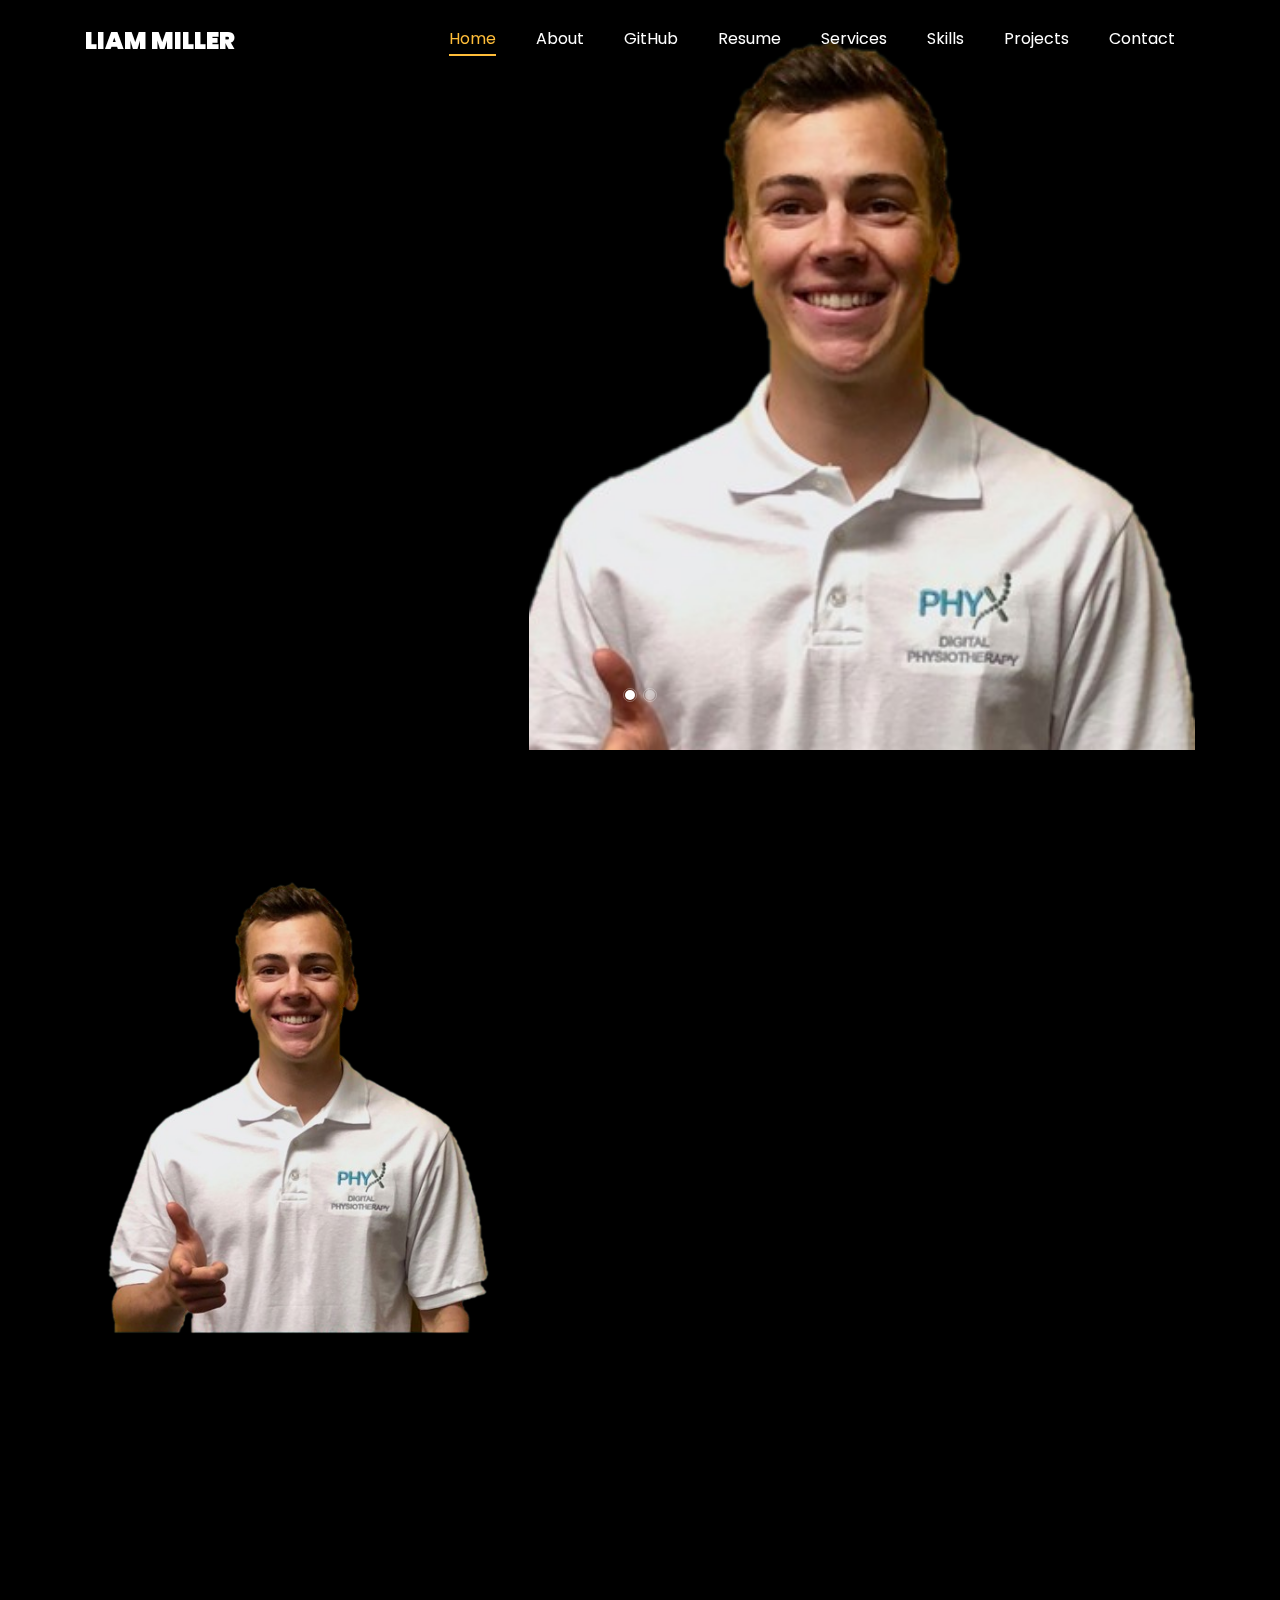
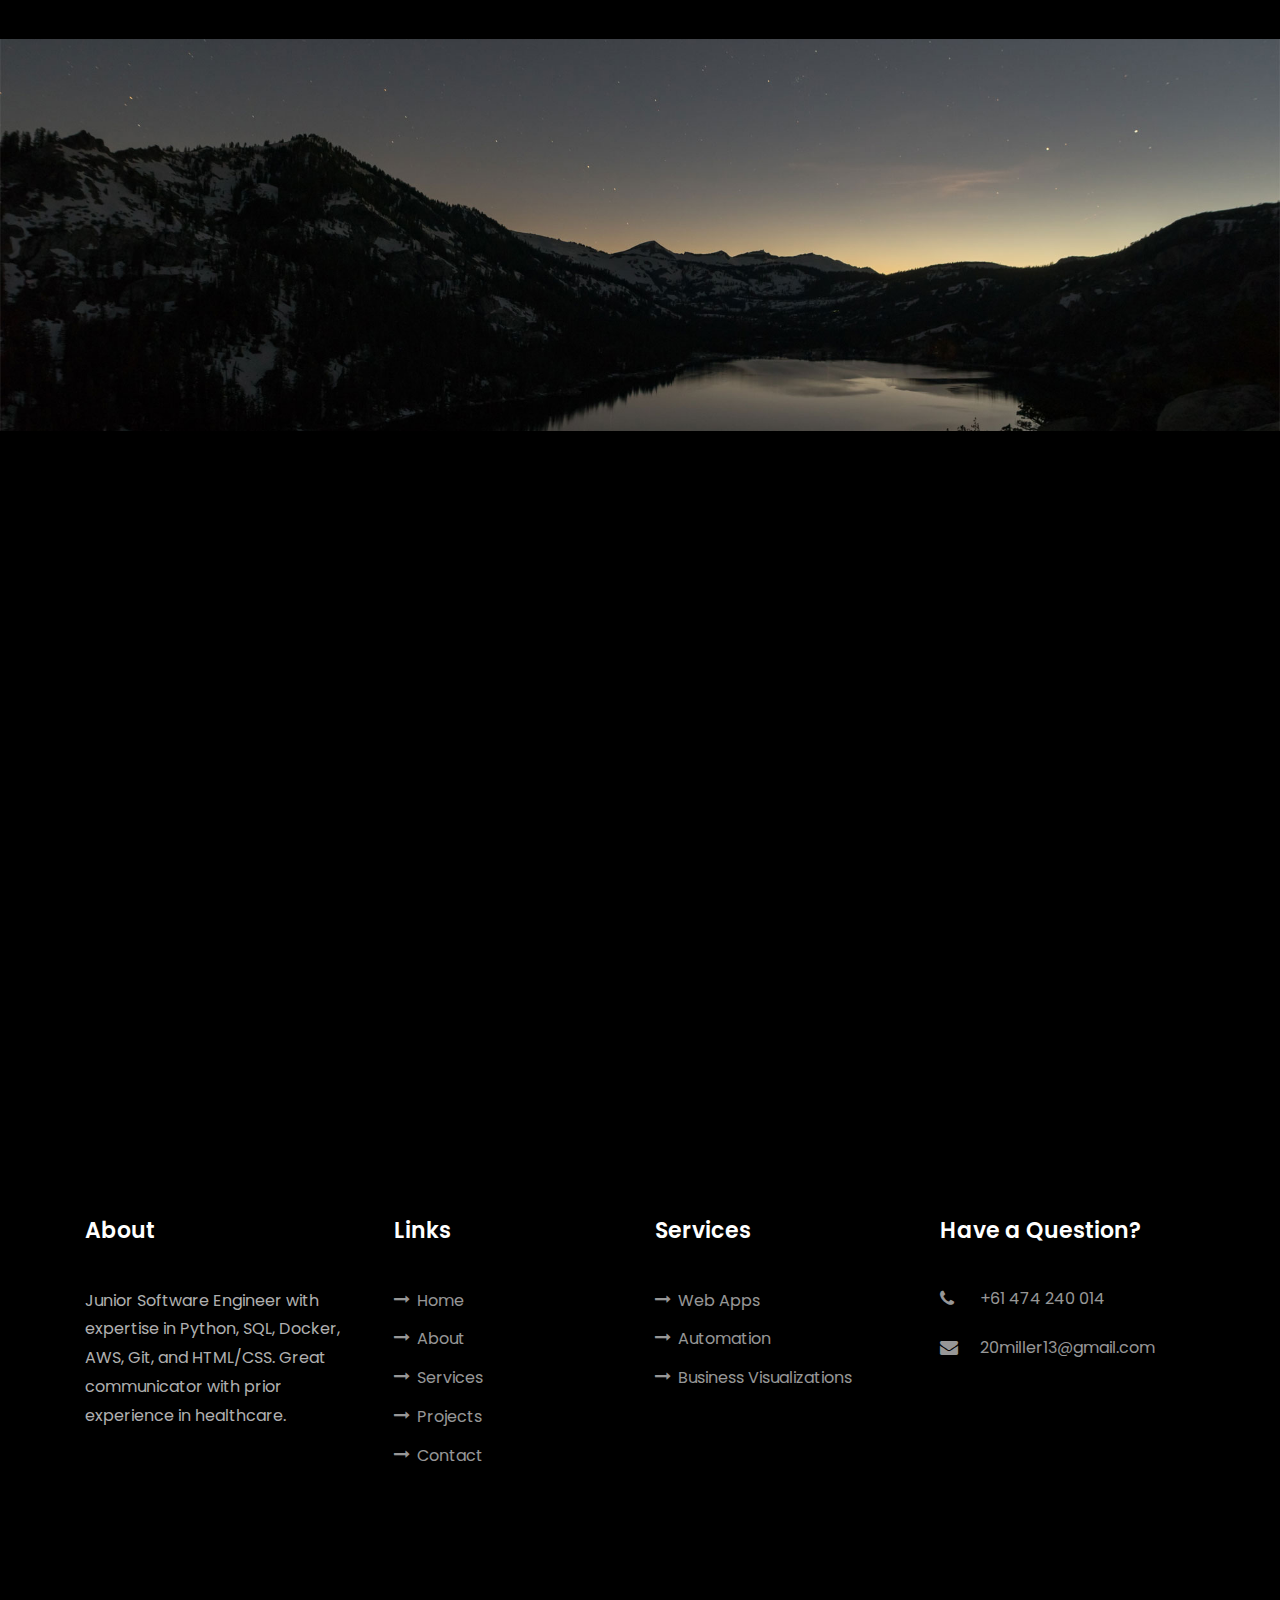
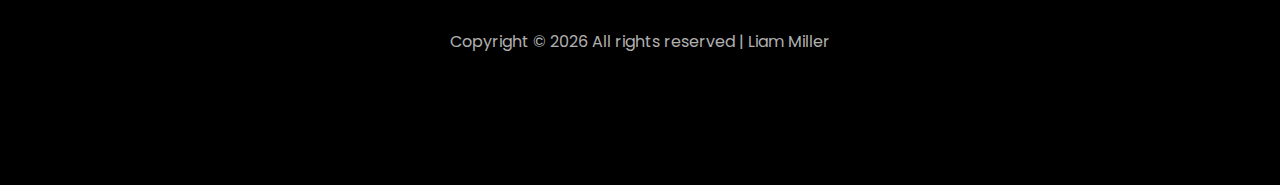
==== commit 1af9b8f8: "Fix typo in questions" ====
--- a/index.html
+++ b/index.html
@@ -46,7 +46,7 @@
           aria-expanded="false"
           aria-label="Toggle navigation"
         >
-          <span class="oi oi-menu"></span> Menu
+          <span class="oi oi-menu"></span> 
         </button>
 
         <div class="collapse navbar-collapse" id="ftco-nav">
@@ -620,7 +620,7 @@
                 <span class="icon-phone2"></span>
               </div>
               <h3 class="mb-4">Contact Number</h3>
-              <p><a href="tel://1234567920">+ 61 474 240 014</a></p>
+              <p><a href="tel://+61474240014">+ 61 474 240 014</a></p>
             </div>
           </div>
           <div class="col-md-6 col-lg-3 d-flex ftco-animate">
@@ -642,7 +642,7 @@
                 <span class="icon-globe"></span>
               </div>
               <h3 class="mb-4">Website</h3>
-              <p><a href="liammiller.net">liammiller.net</a></p>
+              <p><a href="https://liammiller.net">liammiller.net</a></p>
             </div>
           </div>
         </div>
@@ -731,17 +731,17 @@
           </div>
           <div class="col-md">
             <div class="ftco-footer-widget mb-4">
-              <h2 class="ftco-heading-2">Have a Questions?</h2>
+              <h2 class="ftco-heading-2">Have a Question?</h2>
               <div class="block-23 mb-3">
                 <ul>
                   <li>
-                    <a href="#"
+                    <a href="tel://+61474240014"
                       ><span class="icon icon-phone"></span
                       ><span class="text">+61 474 240 014</span></a
                     >
                   </li>
                   <li>
-                    <a href="#"
+                    <a href="mailto:20miller13@gmail.com"
                       ><span class="icon icon-envelope"></span
                       ><span class="text">20miller13@gmail.com</span></a
                     >
--- a/css/style.css
+++ b/css/style.css
@@ -3501,7 +3501,7 @@
   padding: 0.25rem 0.75rem;
   font-size: 1.25rem;
   line-height: 1;
-  background-color: transparent;
+  background-color: black;
   border: 1px solid transparent;
   border-radius: 0.25rem; }
   .navbar-toggler:hover, .navbar-toggler:focus {
@@ -8338,7 +8338,9 @@
         margin-left: 0 !important; } }
     .ftco-navbar-light.scrolled .navbar-toggler {
       border: none;
-      color: rgba(0, 0, 0, 0.5) !important;
+      /* color: rgba(0, 0, 0, 0.5) !important; */
+      color: white !important;
+
       border-color: rgba(0, 0, 0, 0.5) !important;
       cursor: pointer;
       text-transform: uppercase;
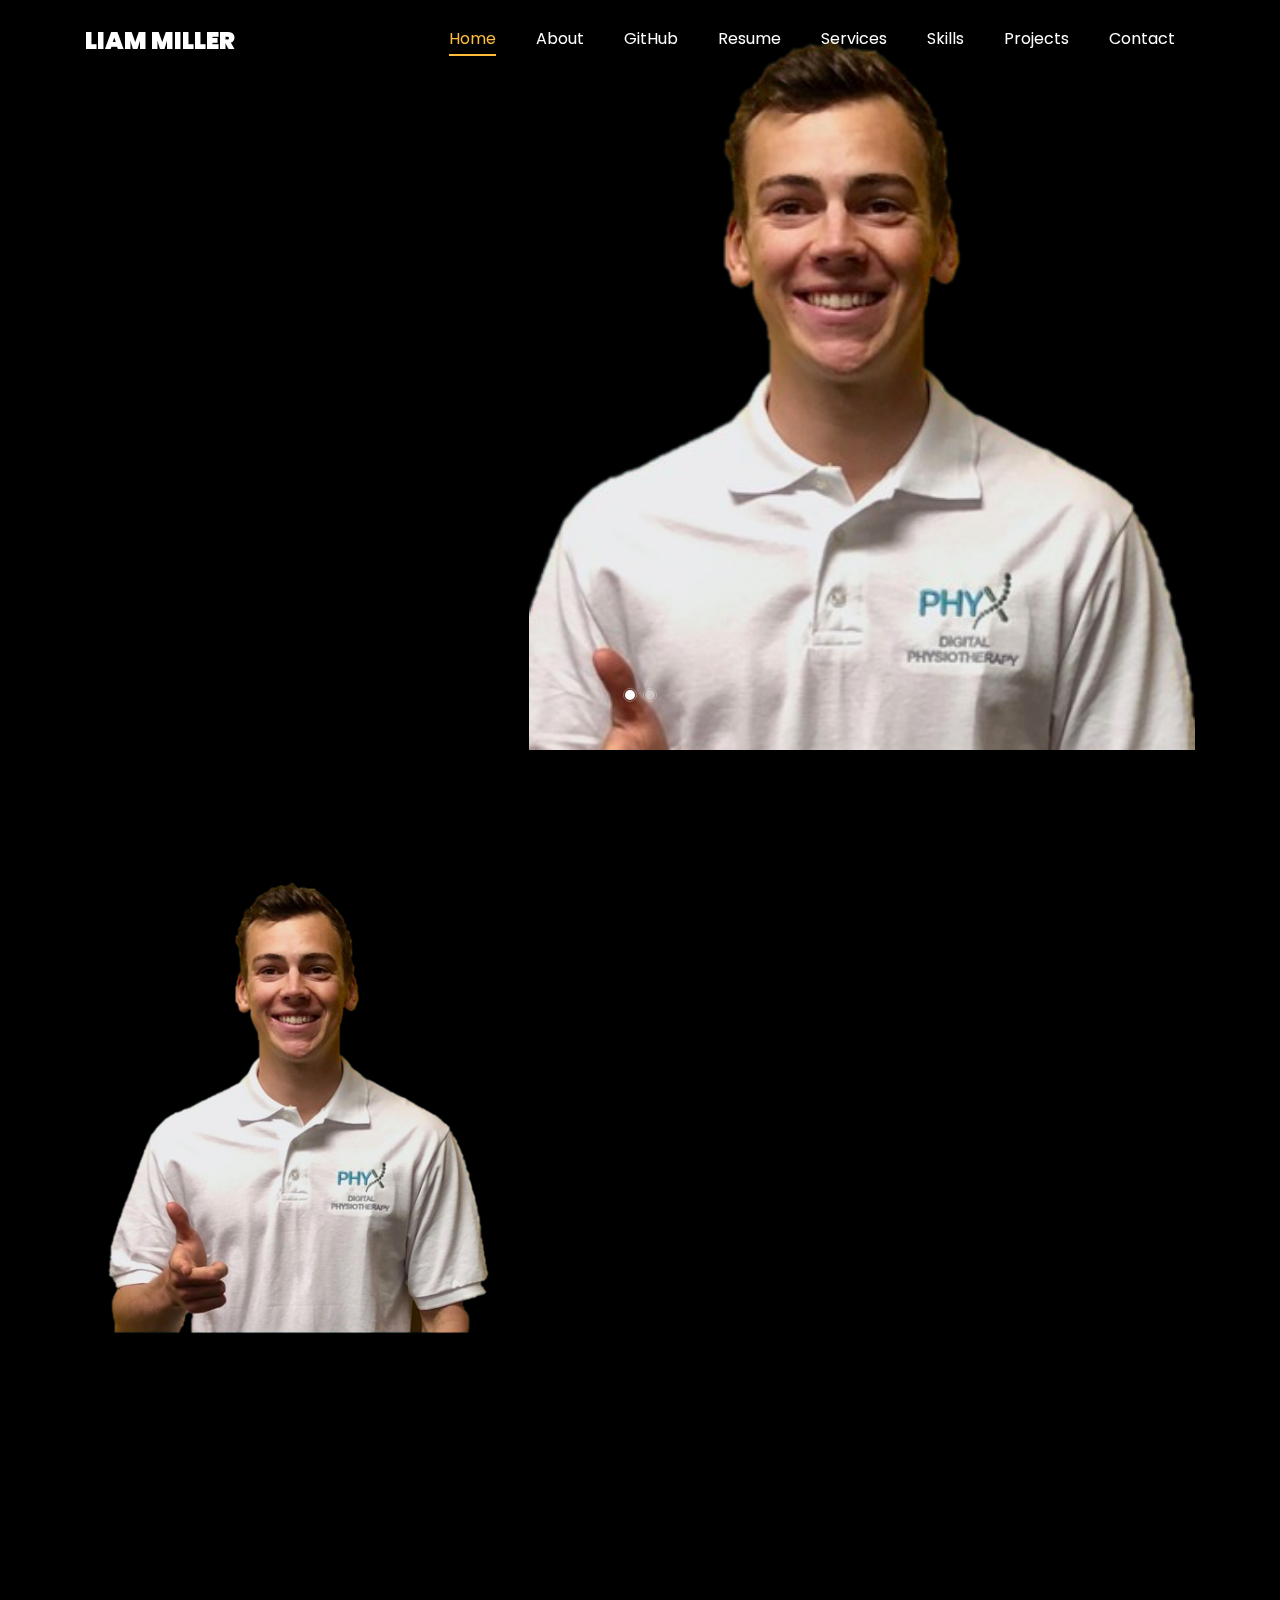
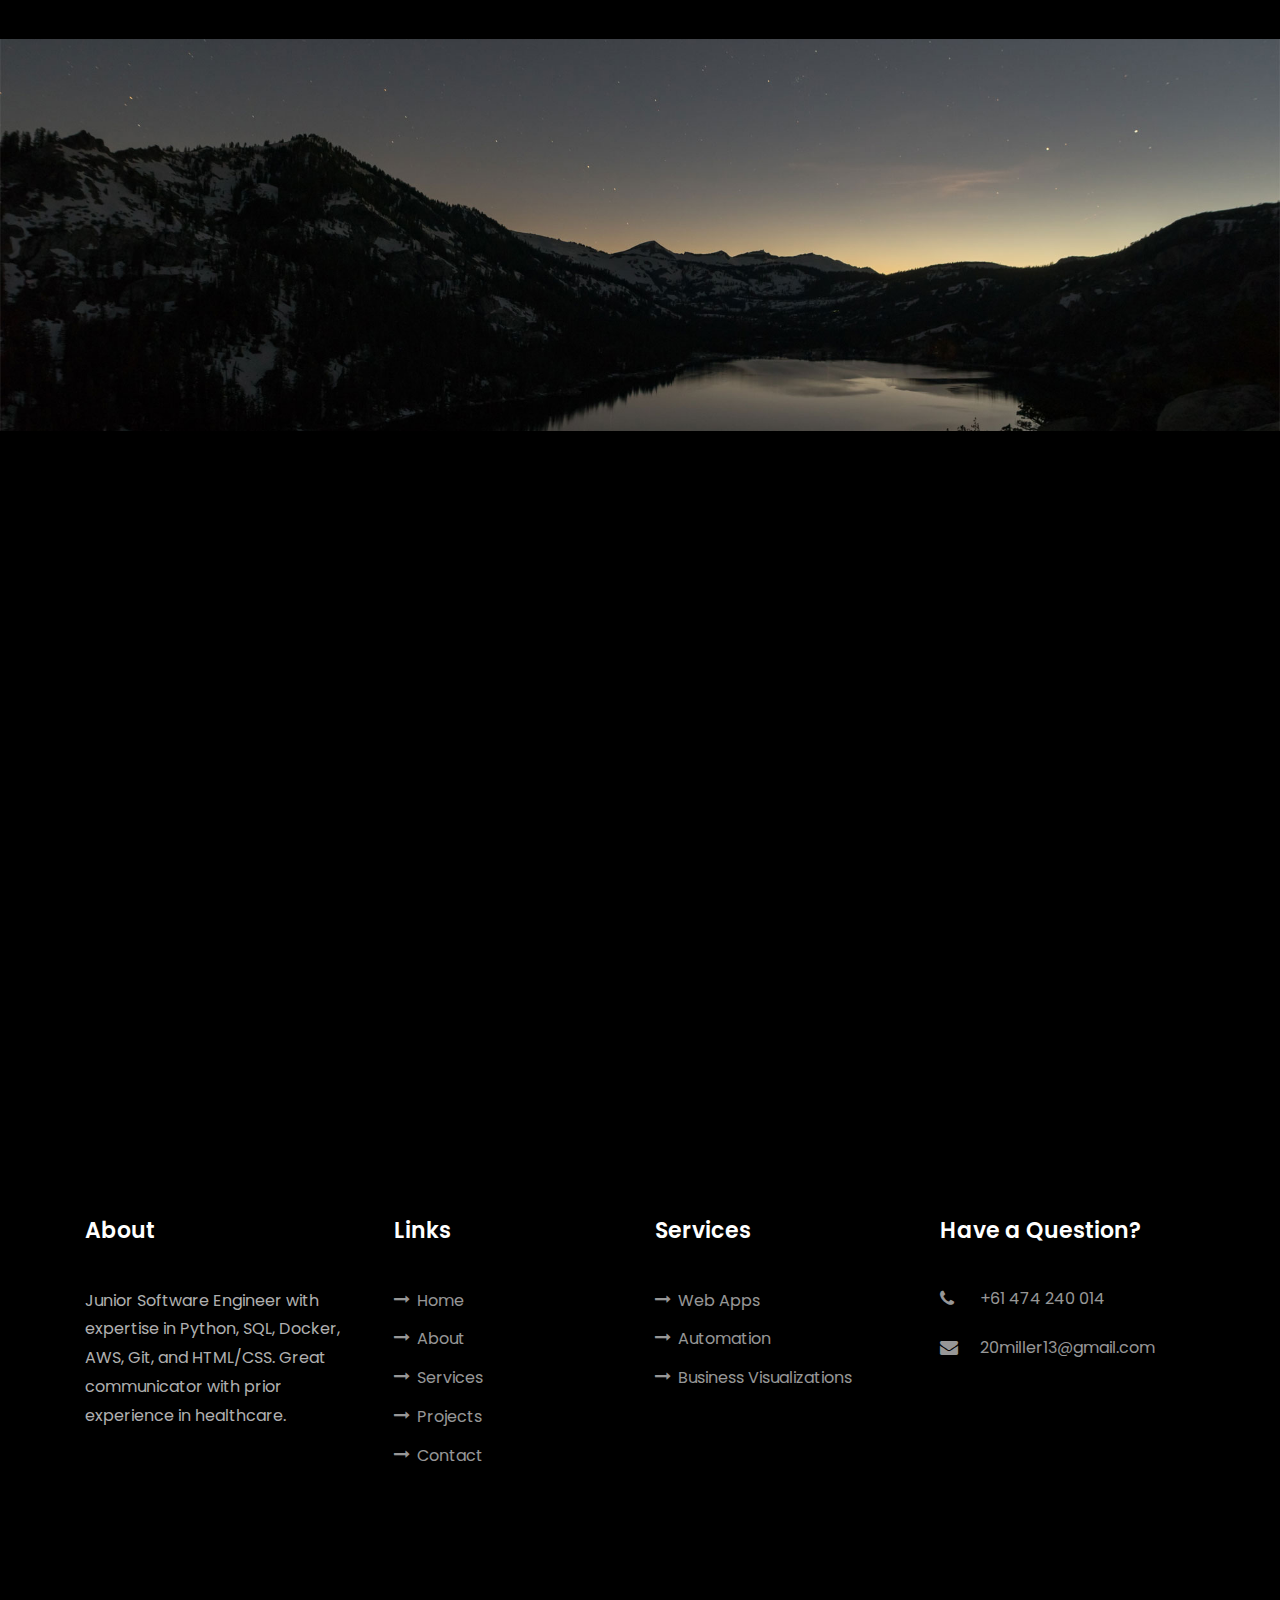
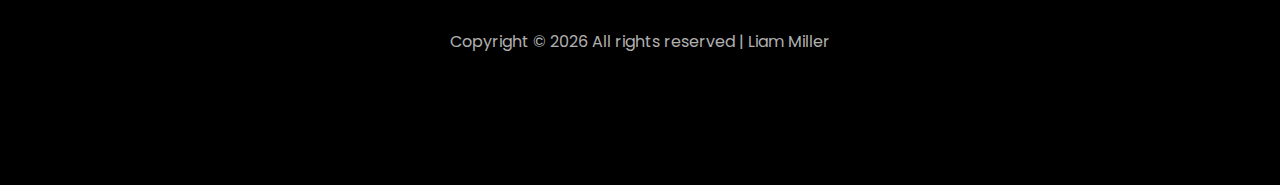
==== commit f0a93a83: "Update tests" ====
--- a/index.html
+++ b/index.html
@@ -46,7 +46,7 @@
           aria-expanded="false"
           aria-label="Toggle navigation"
         >
-          <span class="oi oi-menu"></span> 
+          <span class="oi oi-menu"></span> Menu
         </button>
 
         <div class="collapse navbar-collapse" id="ftco-nav">
--- a/css/style.css
+++ b/css/style.css
@@ -9684,3 +9684,4 @@
   100% {
     stroke-dasharray: 89, 200;
     stroke-dashoffset: -136px; } }
+
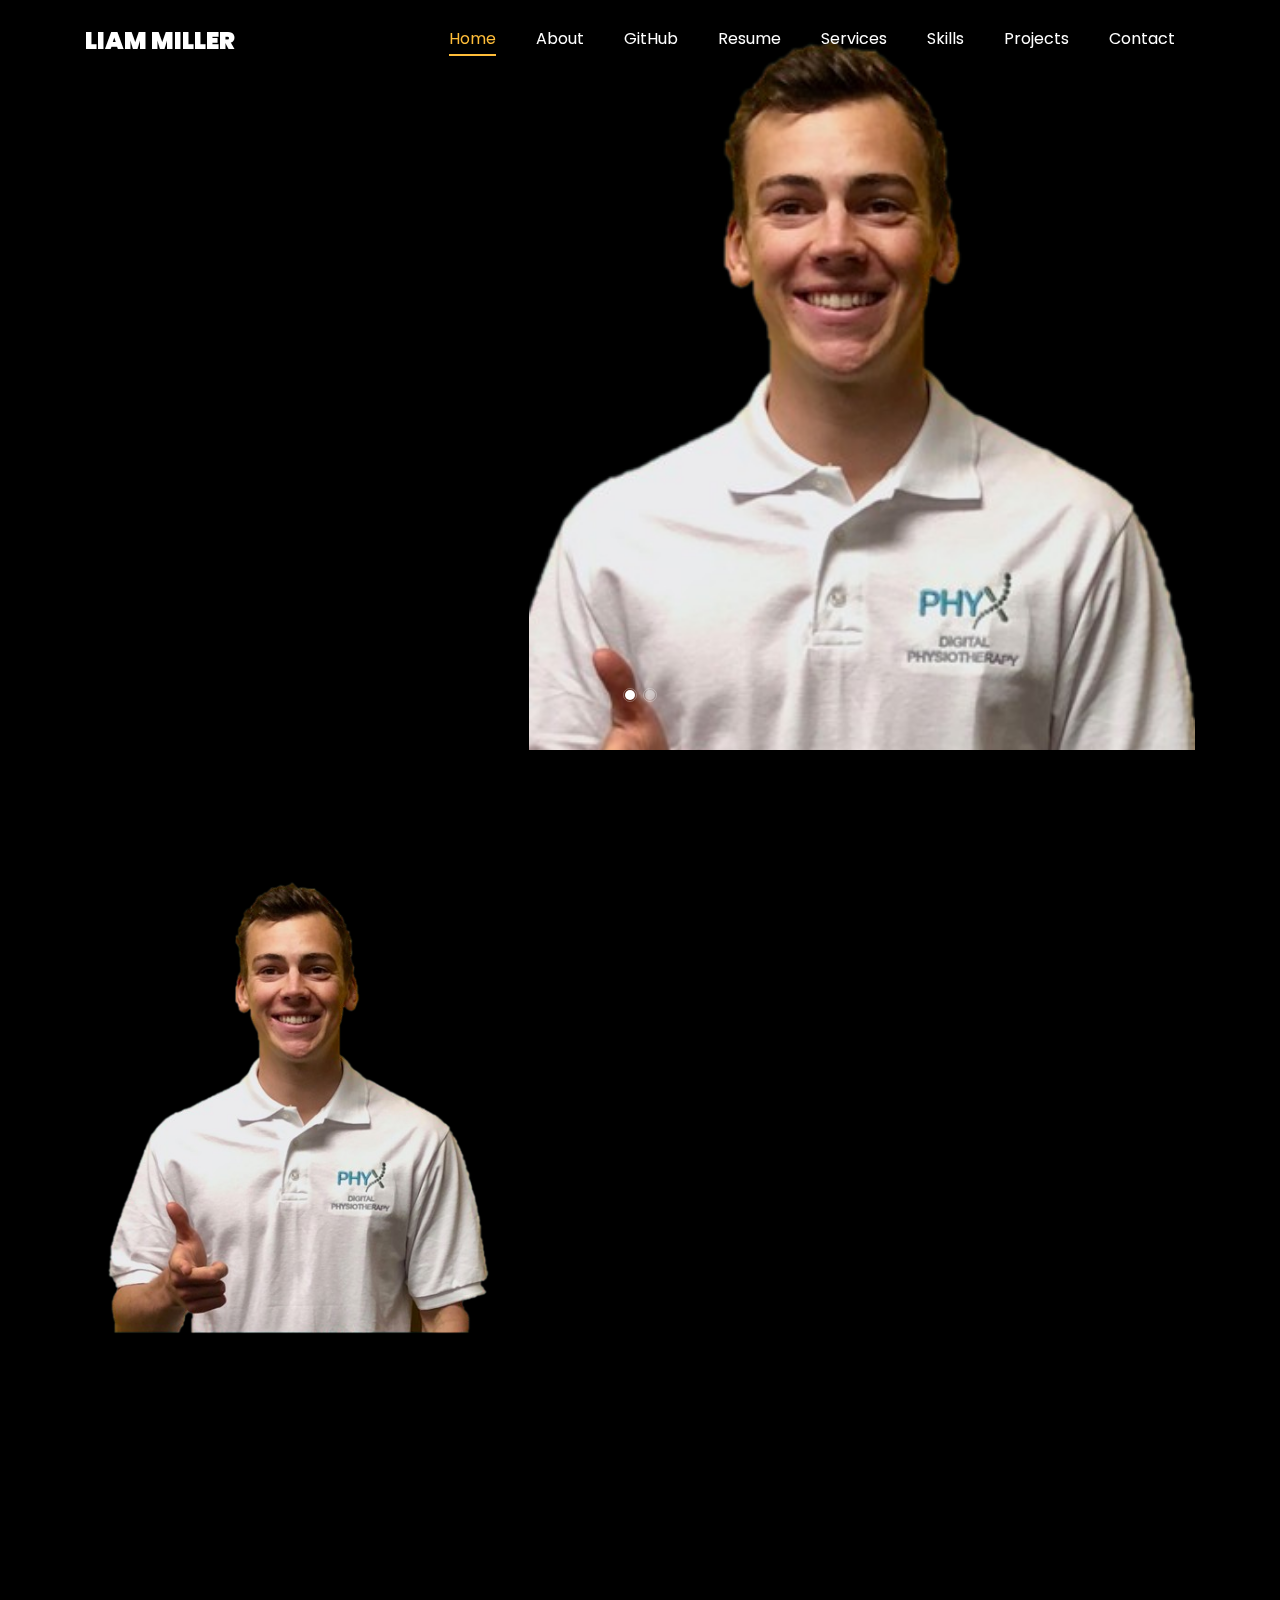
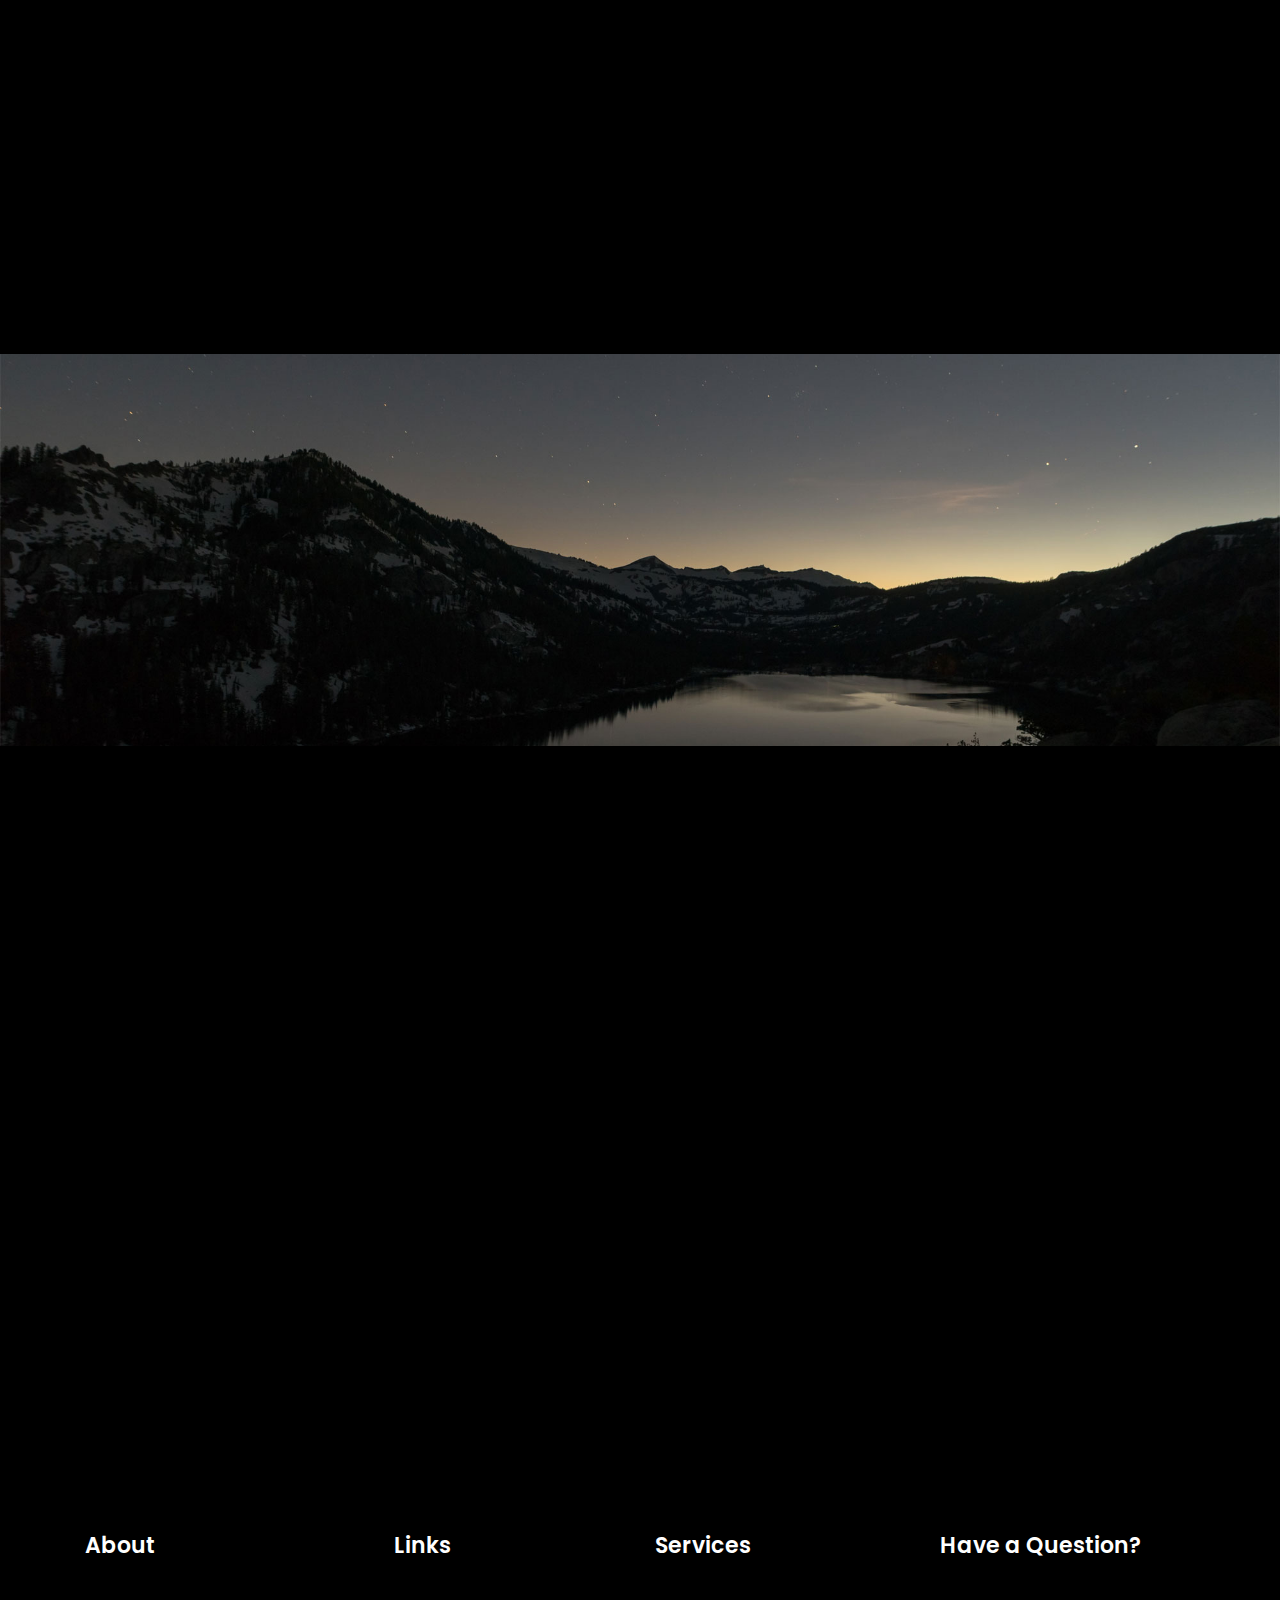
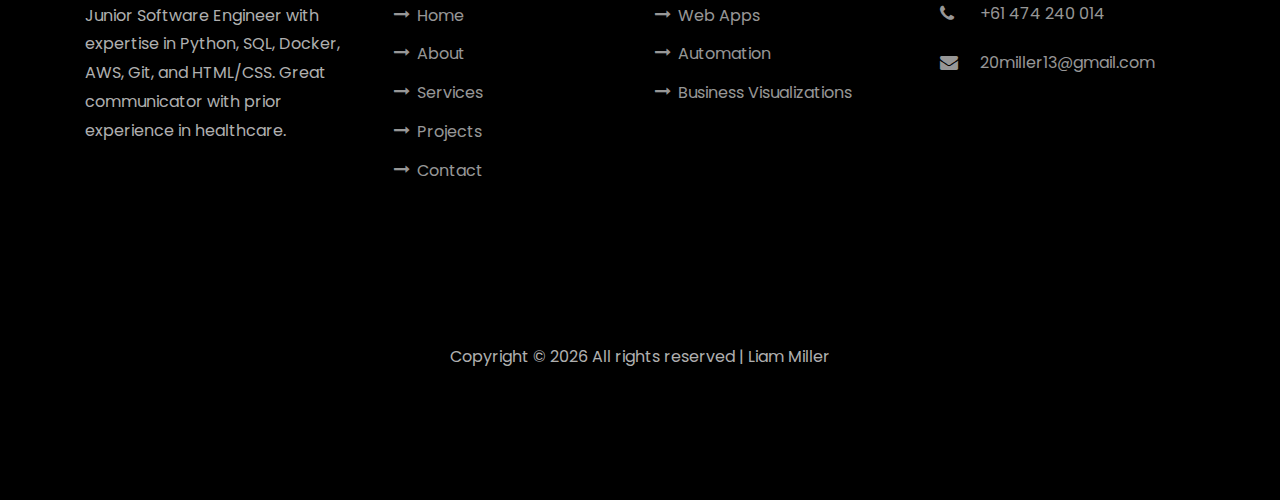
==== commit c47ddd6c: "Update projects" ====
--- a/index.html
+++ b/index.html
@@ -145,9 +145,9 @@
                     I'm a <span>software developer</span> based in Sydney
                   </h1>
                   <p>
-                    <a href="contact-section" class="btn btn-primary py-3 px-4">Hire me</a>
+                    <a href="#contact-section" class="btn btn-primary py-3 px-4">Hire me</a>
                     <a
-                      href="projects-section"
+                      href="#projects-section"
                       class="btn btn-white btn-outline-white py-3 px-4"
                       >My Projects</a
                     >
@@ -452,12 +452,12 @@
           <div class="col-md-8">
             <div
               class="project img ftco-animate d-flex justify-content-center align-items-center"
-              style="background-image: url(images/project-5.jpg)"
+              style="background-image: url(images/physio-tools.webp)"
             >
               <div class="overlay"></div>
               <div class="text text-center p-4">
-                <h3><a href="https://github.com/phyxphysio/heroku-blog-app">Dynamic Blog Website</a></h3>
-                <span>Flask Web App</span>
+                <h3><a href="https://github.com/phyxphysio/exercise_app">Physio Tools Web App </a></h3>
+                <span>Django Web App</span>
               </div>
             </div>
           </div>
@@ -507,9 +507,21 @@
                   <div class="overlay"></div>
                   <div class="text text-center p-4">
                     <h3><a href="https://github.com/phyxphysio/surf_comp_game">Surfing Competition</a></h3>
-                    <span>Pytho Game</span>
+                    <span>Python Game</span>
                   </div>
                 </div>
+              </div>
+            </div>
+          </div>
+          <div class="col-md-12">
+            <div
+              class="project img ftco-animate d-flex justify-content-center align-items-center"
+              style="background-image: url(images/project-5.jpg)"
+            >
+              <div class="overlay"></div>
+              <div class="text text-center p-4">
+                <h3><a href="https://github.com/phyxphysio/heroku-blog-app">Dynamic Blog Website</a></h3>
+                <span>Flask Web App</span>
               </div>
             </div>
           </div>
--- a/css/style.css
+++ b/css/style.css
@@ -4,6 +4,12 @@
  * Copyright 2011-2019 Twitter, Inc.
  * Licensed under MIT (https://github.com/twbs/bootstrap/blob/master/LICENSE)
  */
+ .owl-carousel .owl-stage, .owl-carousel.owl-drag .owl-item {
+  -ms-touch-action: auto;
+      touch-action: auto;
+  }
+  
+  
 :root {
   --blue: #007bff;
   --indigo: #6610f2;
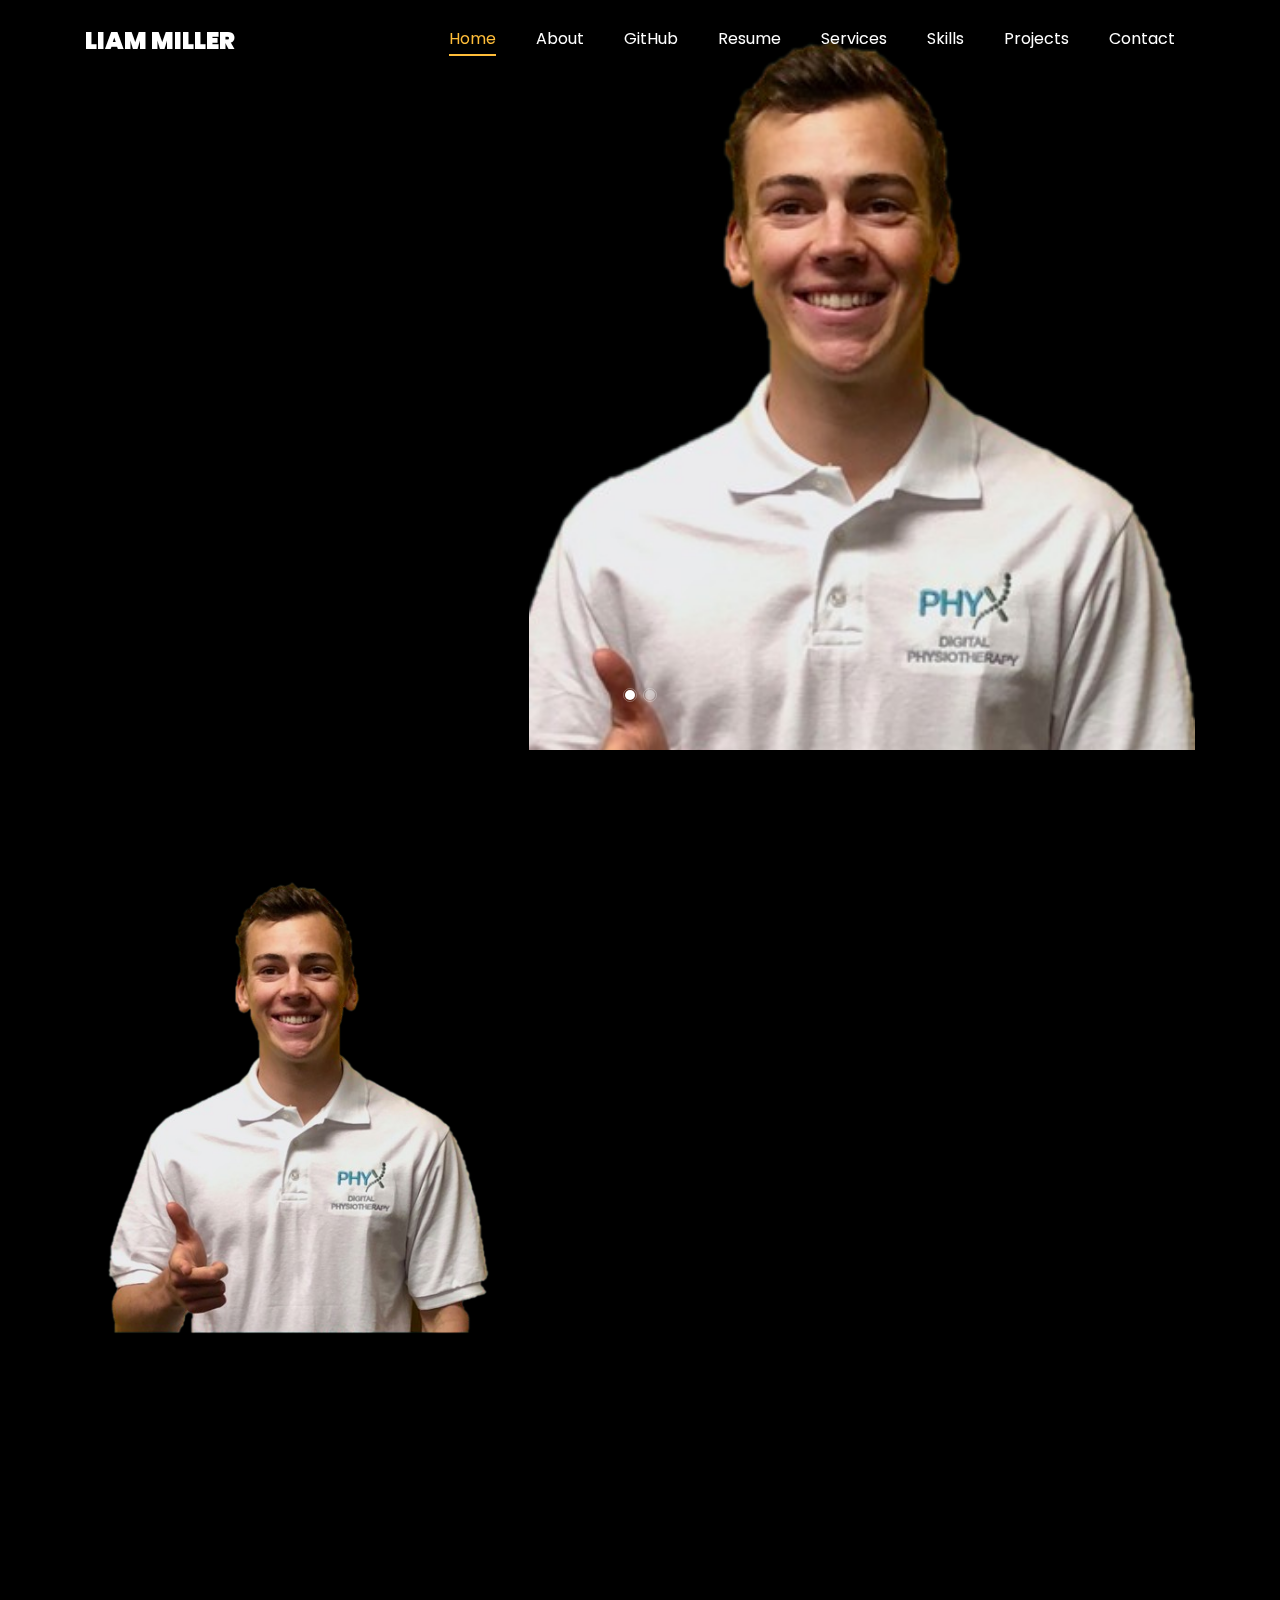
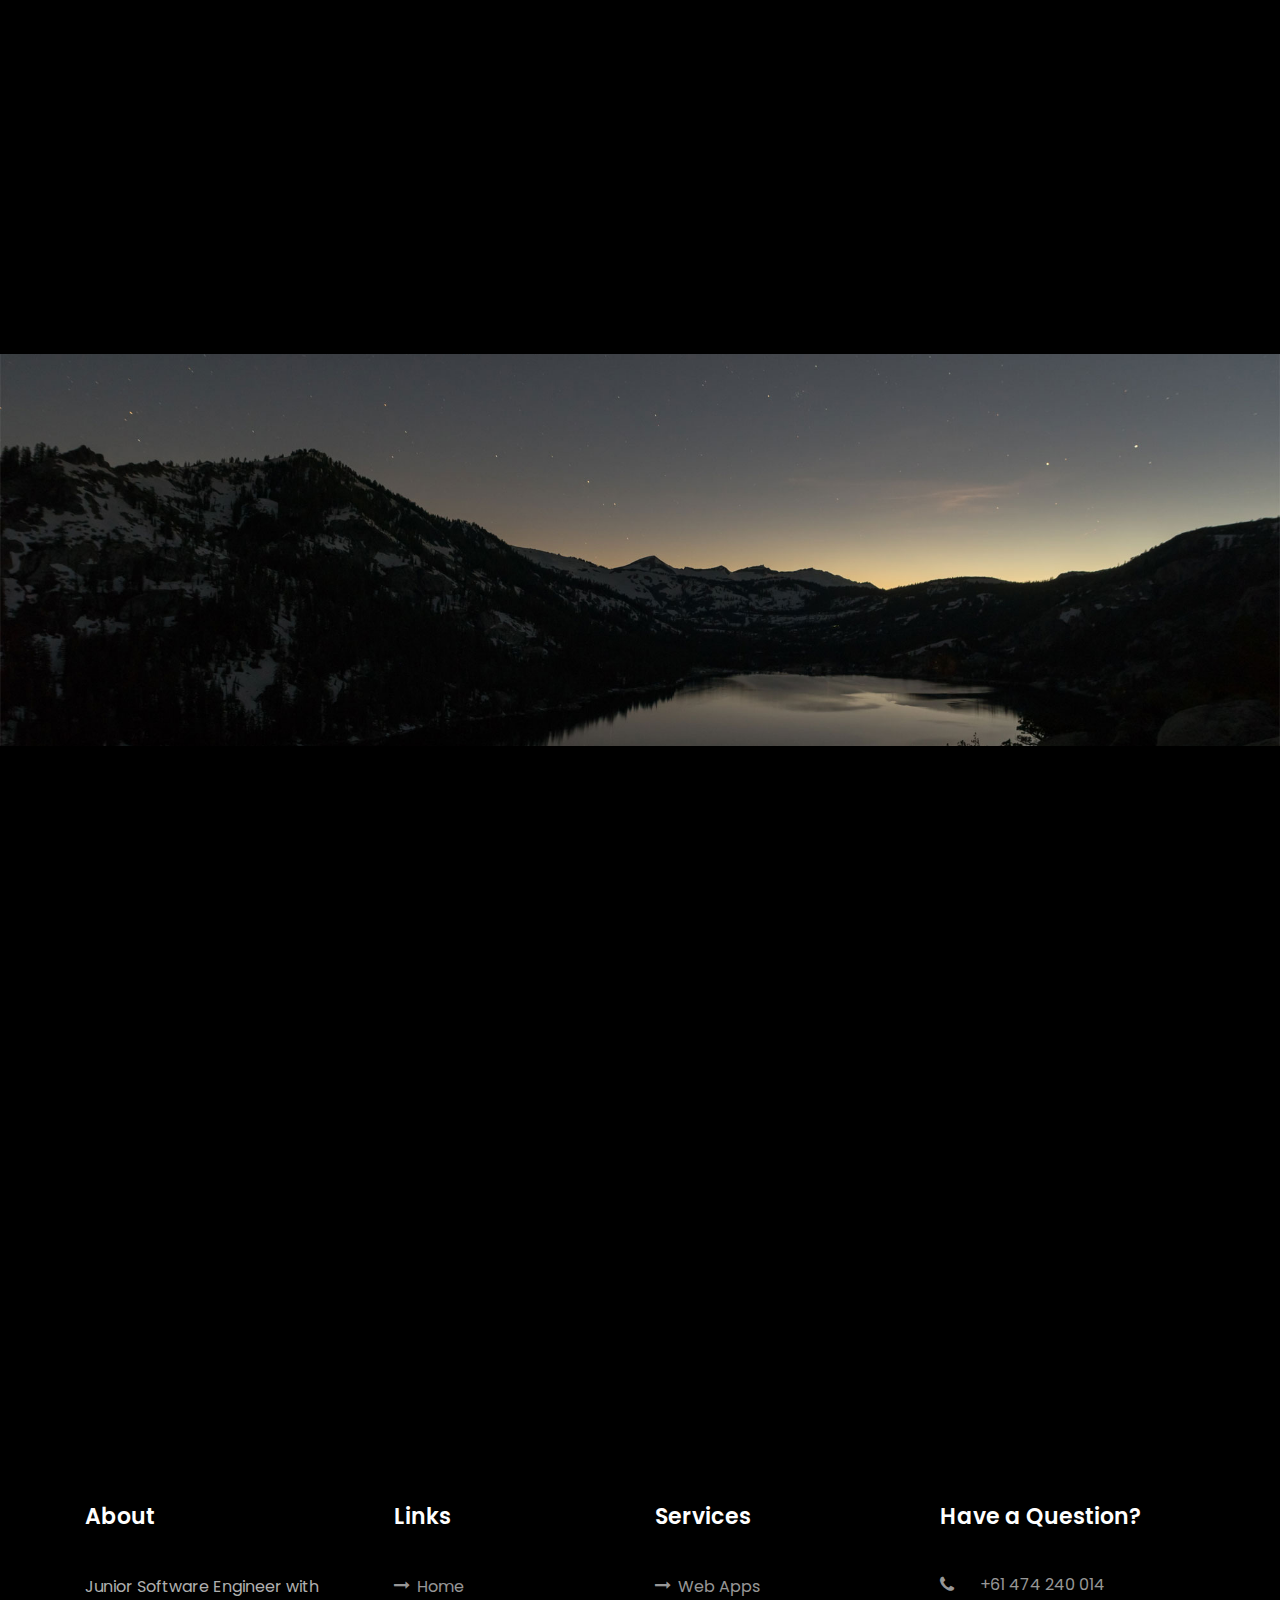
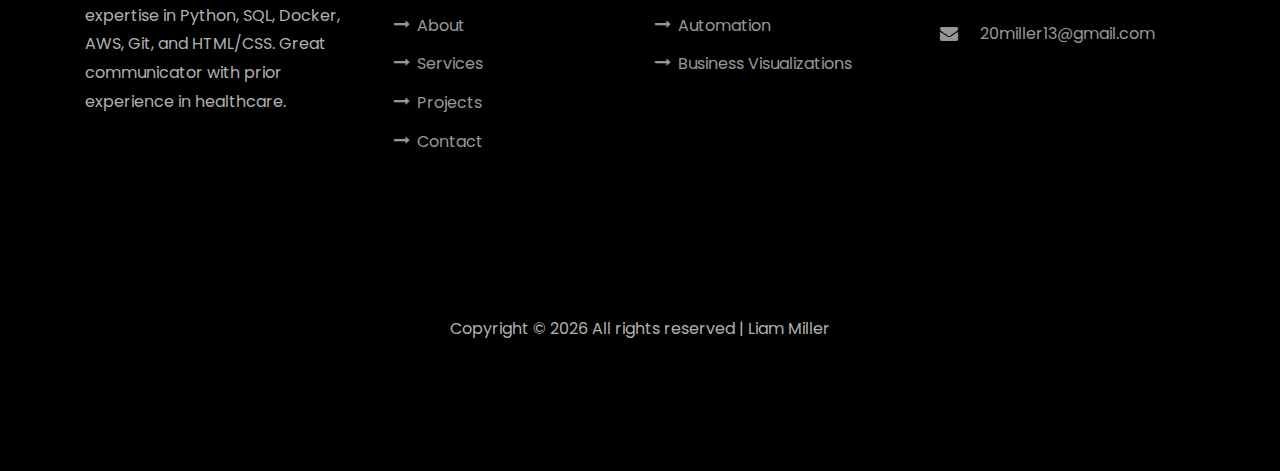
==== commit b3b4985e: "Change location and CTA" ====
--- a/index.html
+++ b/index.html
@@ -109,7 +109,7 @@
                   <h1 class="mb-4 mt-3">I'm <span>Liam Miller</span></h1>
                   <h2 class="mb-4">A Freelance Software Developer</h2>
                   <p>
-                    <a href="#contact-section" class="btn btn-primary py-3 px-4">Hire me</a>
+                    <a href="#contact-section" class="btn btn-primary py-3 px-4">Get in touch</a>
                     <a
                       href="#projects-section"
                       class="btn btn-white btn-outline-white py-3 px-4"
@@ -145,7 +145,7 @@
                     I'm a <span>software developer</span> based in Sydney
                   </h1>
                   <p>
-                    <a href="#contact-section" class="btn btn-primary py-3 px-4">Hire me</a>
+                    <a href="#contact-section" class="btn btn-primary py-3 px-4">Get in touch</a>
                     <a
                       href="#projects-section"
                       class="btn btn-white btn-outline-white py-3 px-4"
@@ -620,8 +620,8 @@
               >
                 <span class="icon-map-signs"></span>
               </div>
-              <h3 class="mb-4">Address</h3>
-              <p>15 Wentworth Street, Manly NSW, 2095</p>
+              <h3 class="mb-4">Location</h3>
+              <p>Sydney, NSW, Australia</p>
             </div>
           </div>
           <div class="col-md-6 col-lg-3 d-flex ftco-animate">
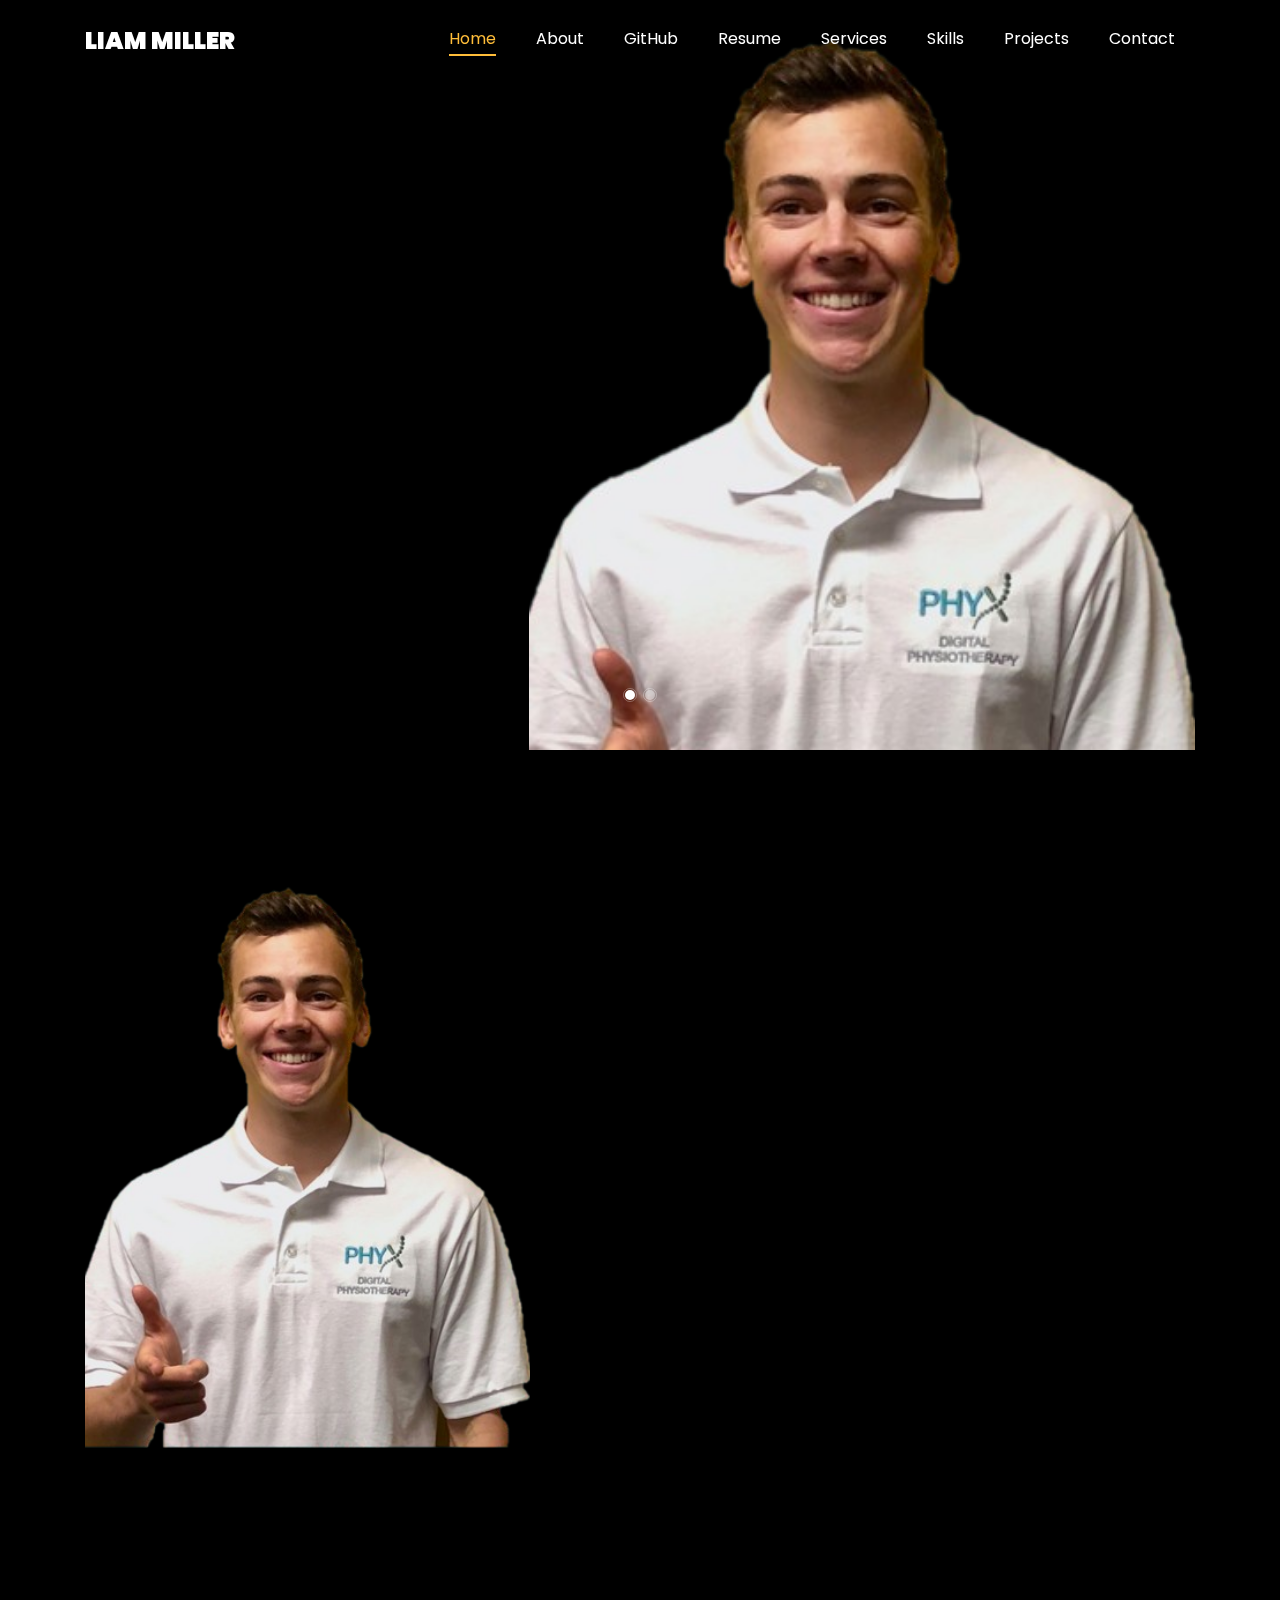
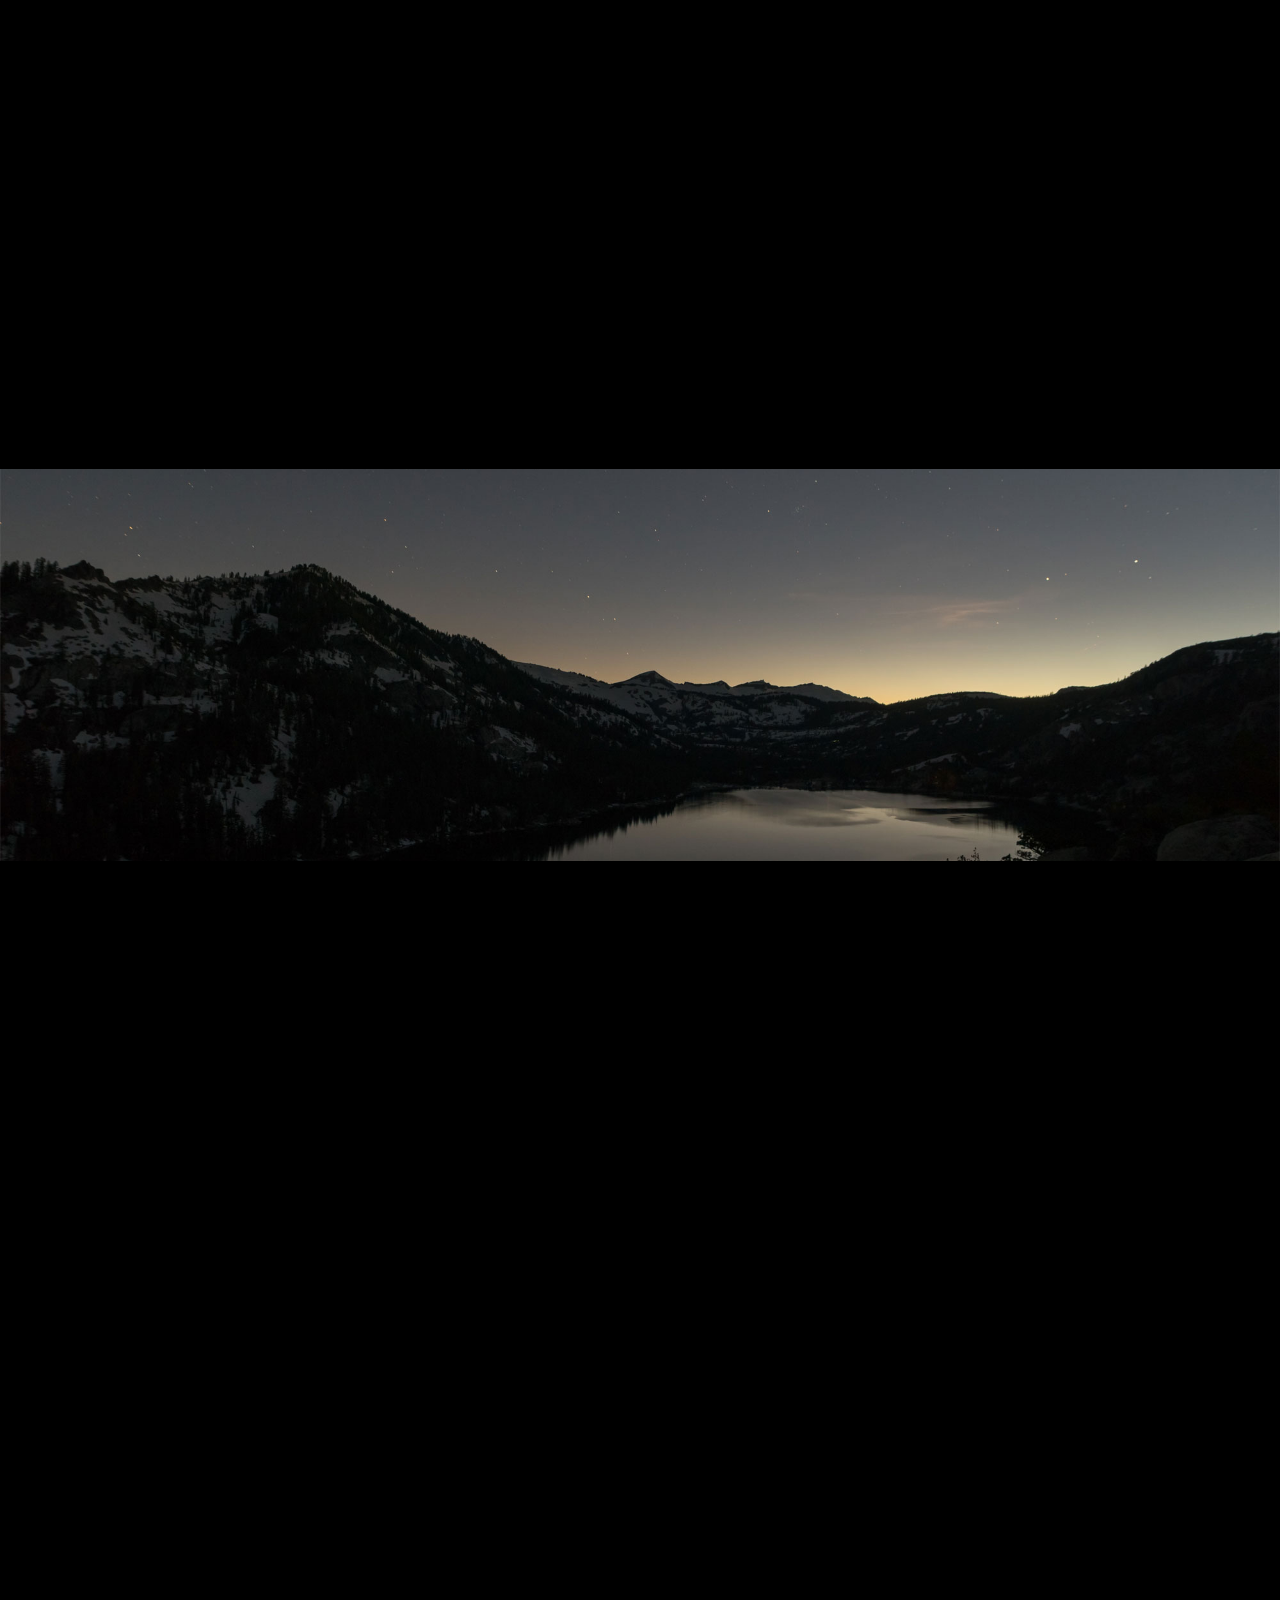
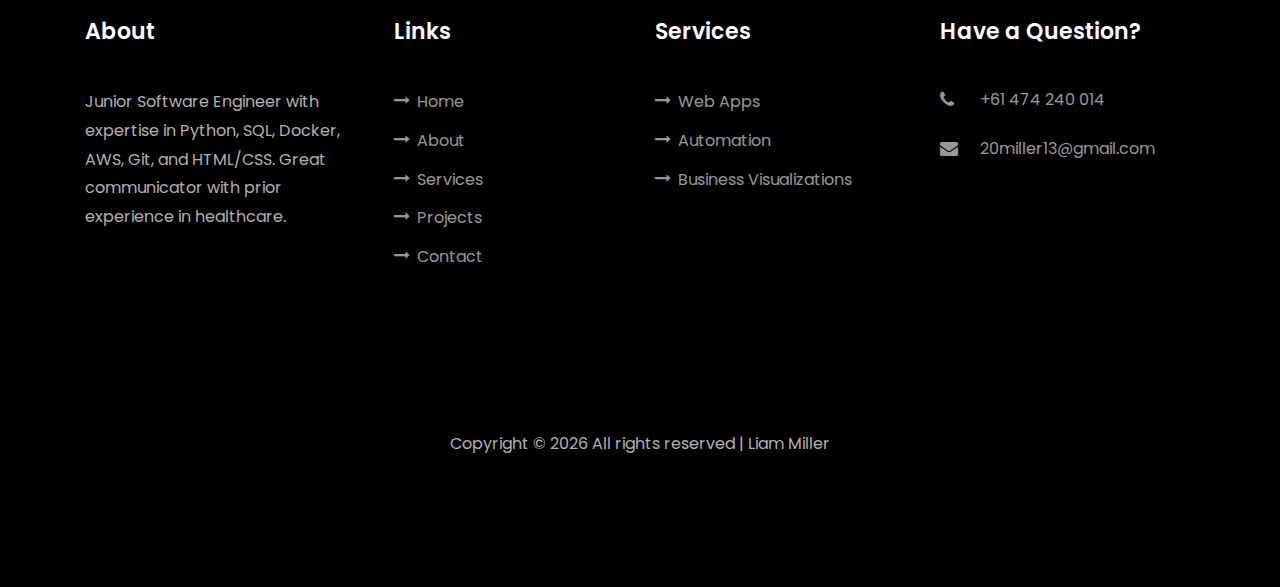
==== commit 4a6b4baa: "Update personal description and CV; add .qodo to .gitignore" ====
--- a/index.html
+++ b/index.html
@@ -178,10 +178,13 @@
                 <h1 class="big">About</h1>
                 <h2 class="mb-4">About Me</h2>
                 <p>
-                  I'm a Junior Software Engineer with expertise using Python,
-                  JavaScript, HTML/CSS, SQL, Docker, AWS, and Git to build web
-                  apps, APIs, and visualizations. I love working with others,
-                  and have prior experience in healthcare.
+                    I specialize in building custom web applications that help businesses work smarter and grow faster. 
+                    With a focus on creating user-friendly solutions, I turn your ideas into reality using modern technology. 
+                    Whether you need an online booking system, a customer portal, or a business automation tool, 
+                    I'll guide you through the process and deliver a solution that's both powerful and easy to use. 
+                    My background in healthcare gives me a unique perspective on creating systems that genuinely help people 
+                    and improve business efficiency.
+
                 </p>
                 <ul class="about-info mt-4 px-md-0 px-2"></ul>
               </div>
@@ -189,7 +192,7 @@
             <div class="counter-wrap ftco-animate d-flex mt-md-3">
               <div class="text">
                 <p class="mb-4">
-                  <span class="number" data-number="26	">0</span>
+                  <span class="number" data-number="28	">0</span>
                   <span>Project complete</span>
                 </p>
                 <p>
